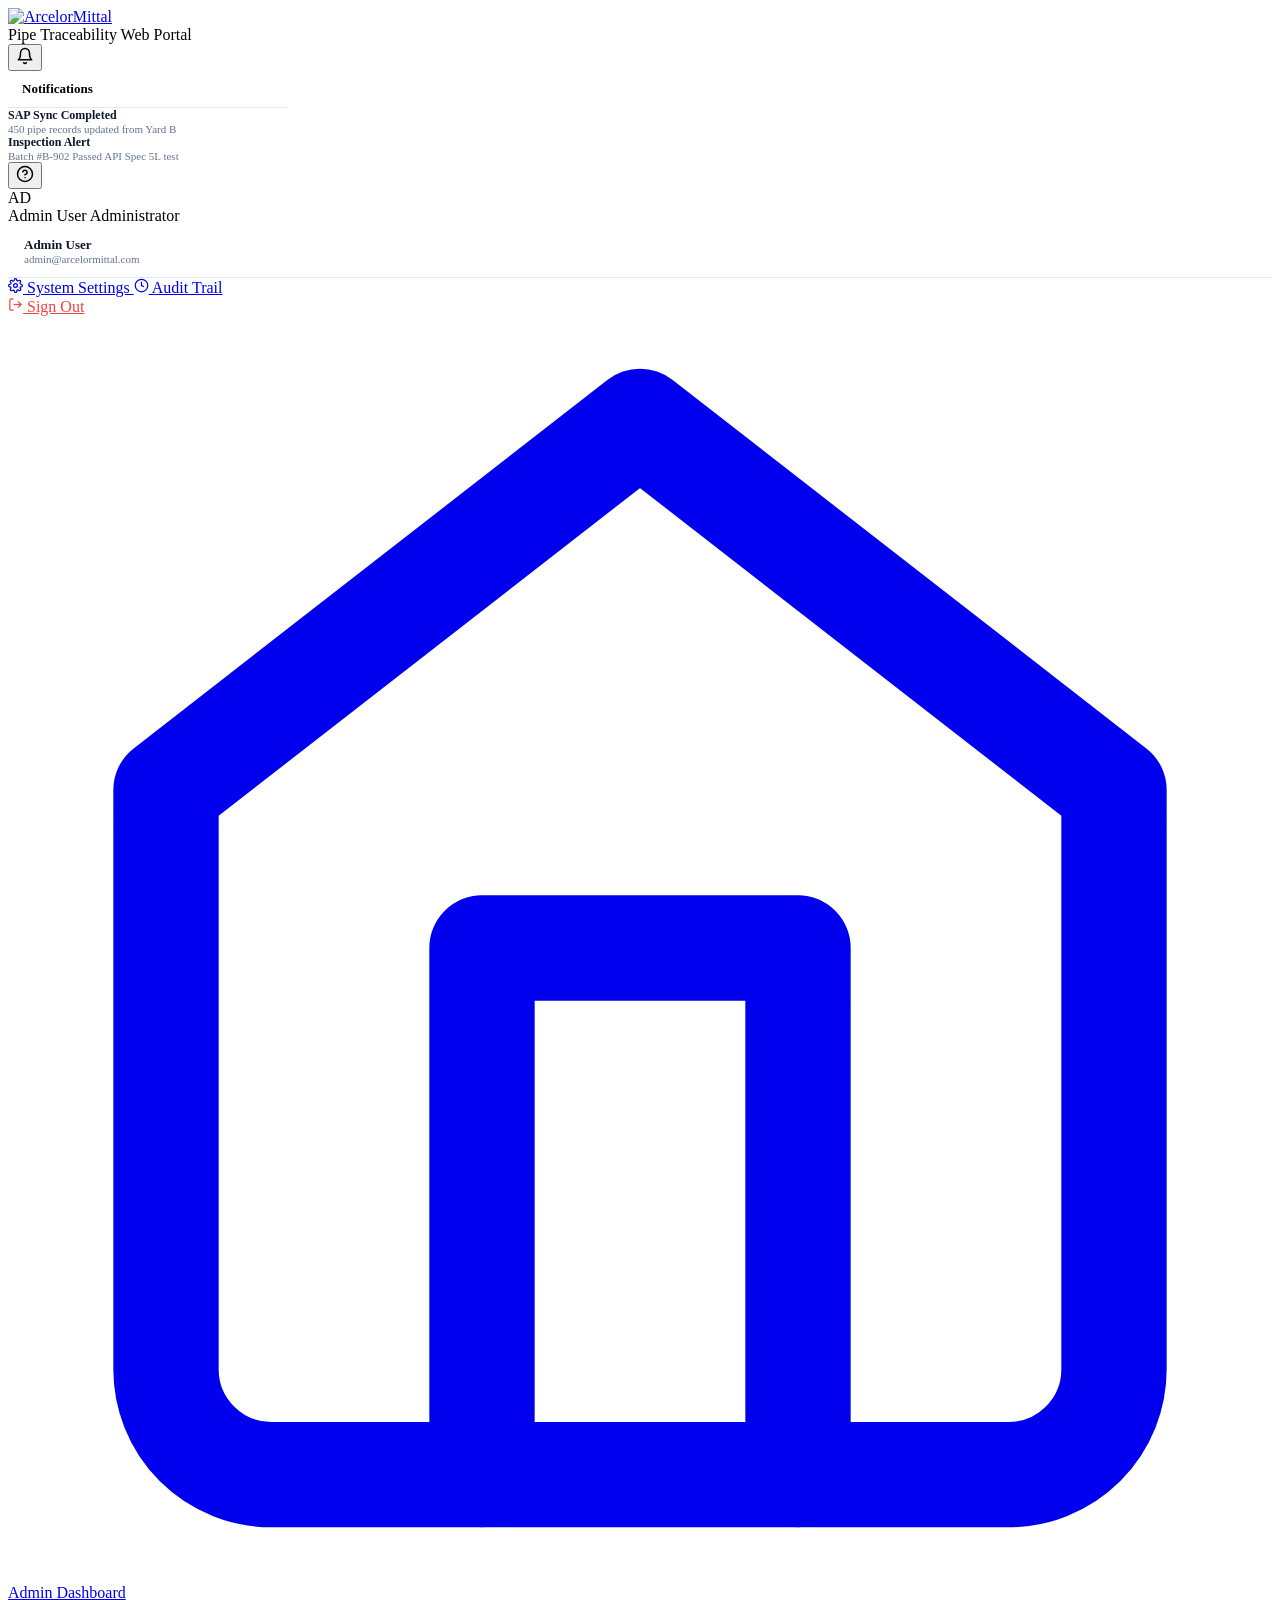
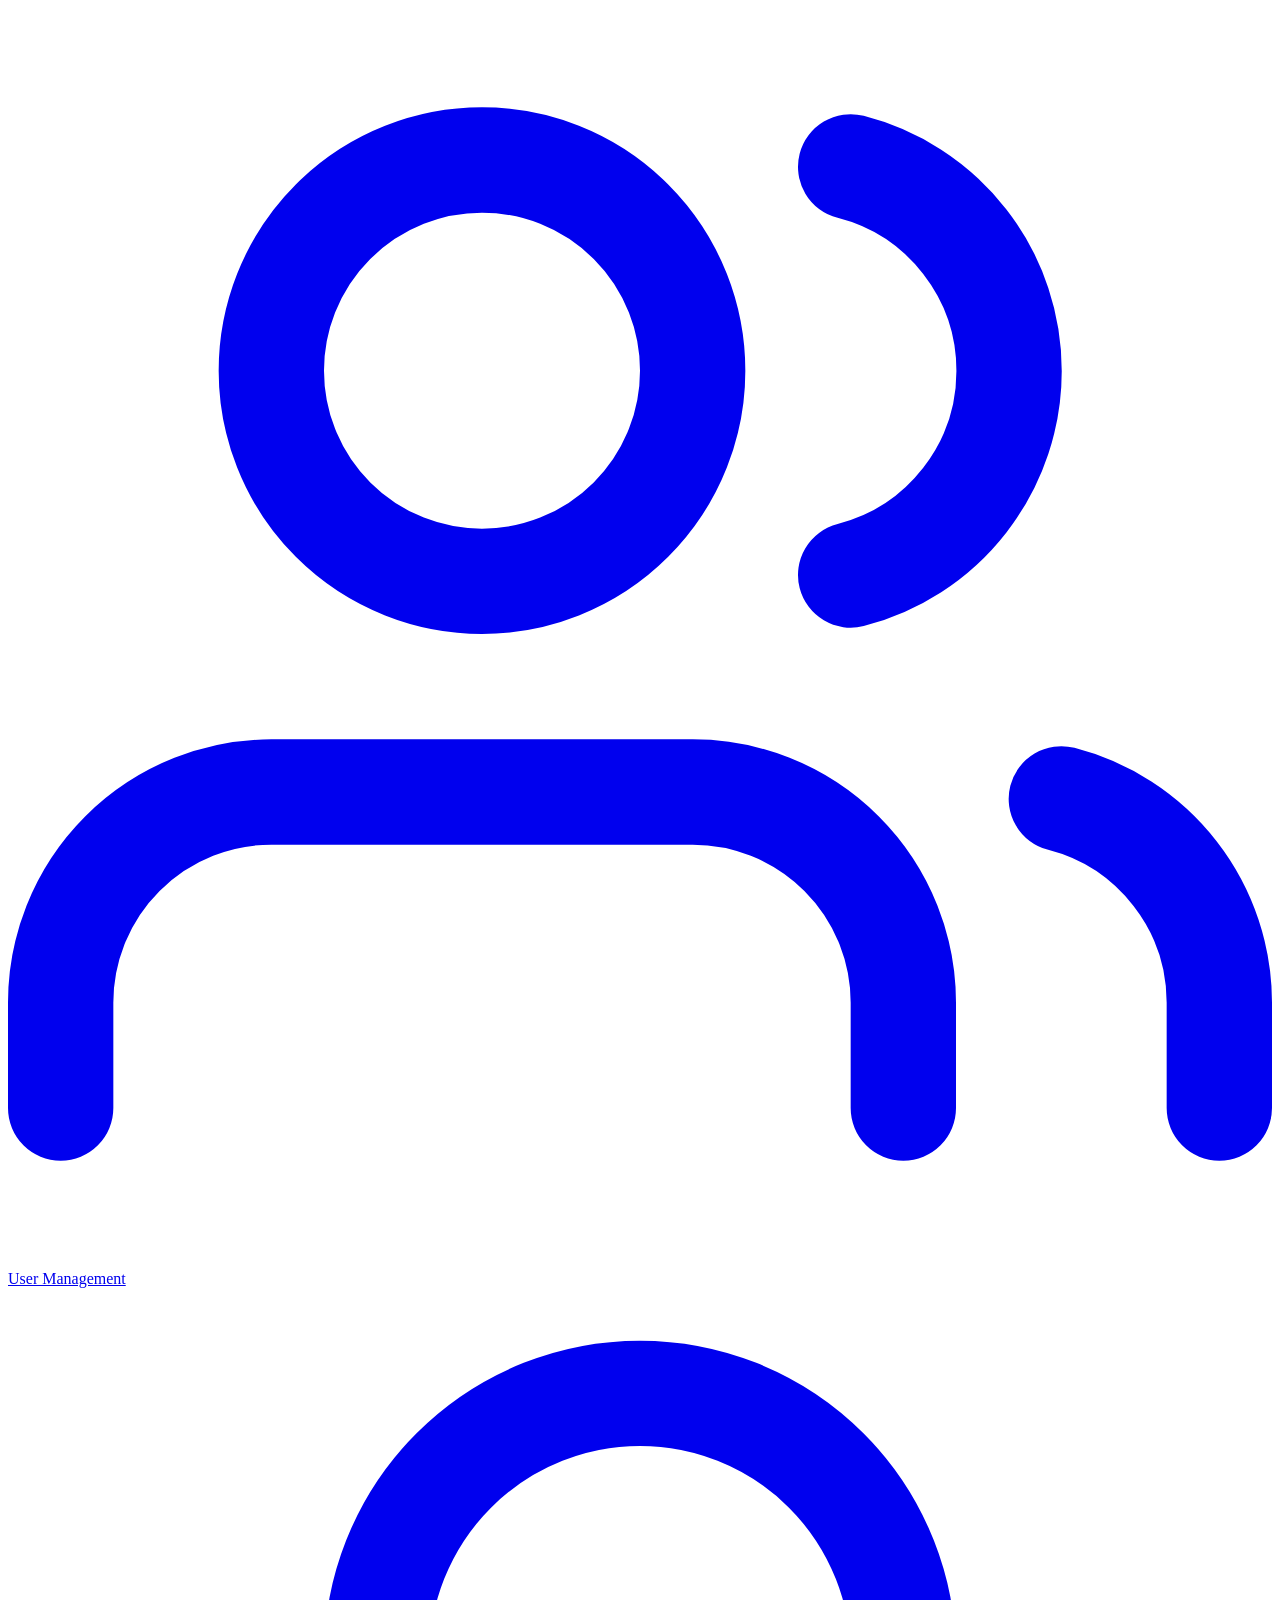
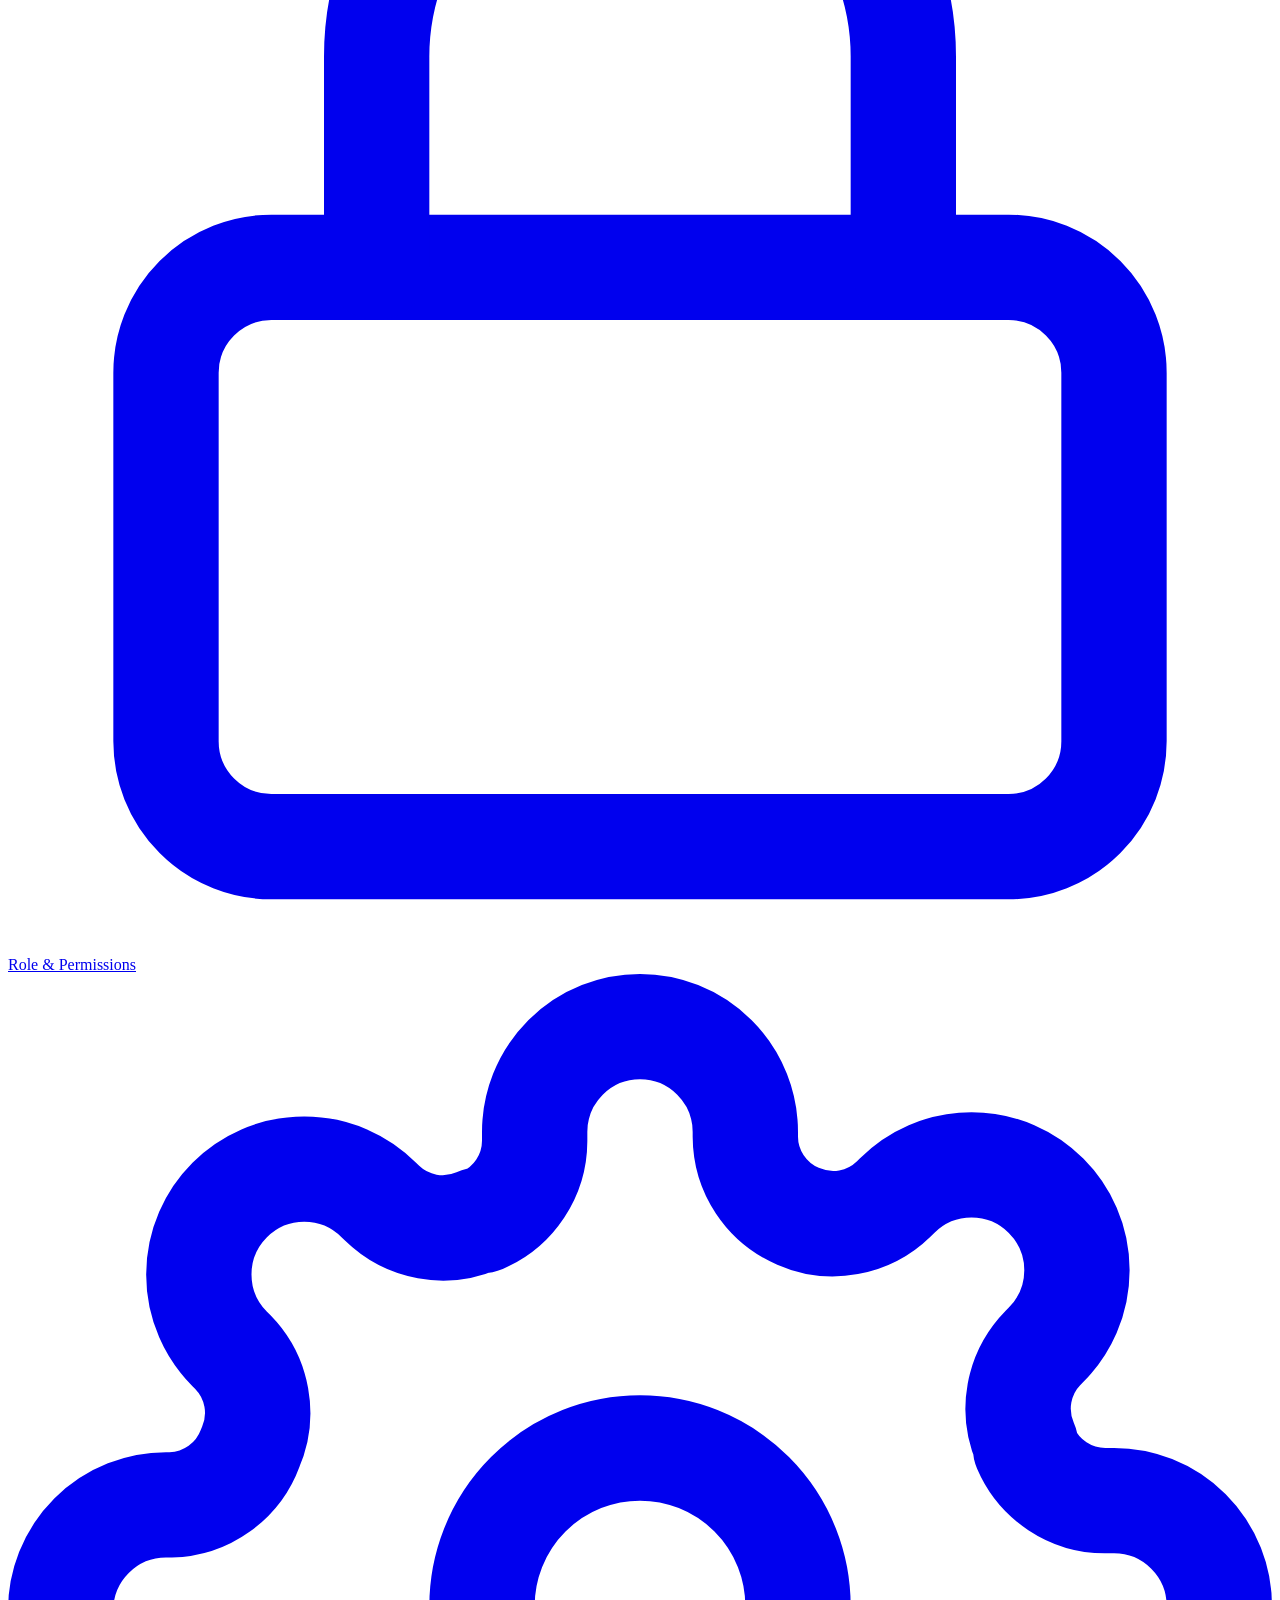
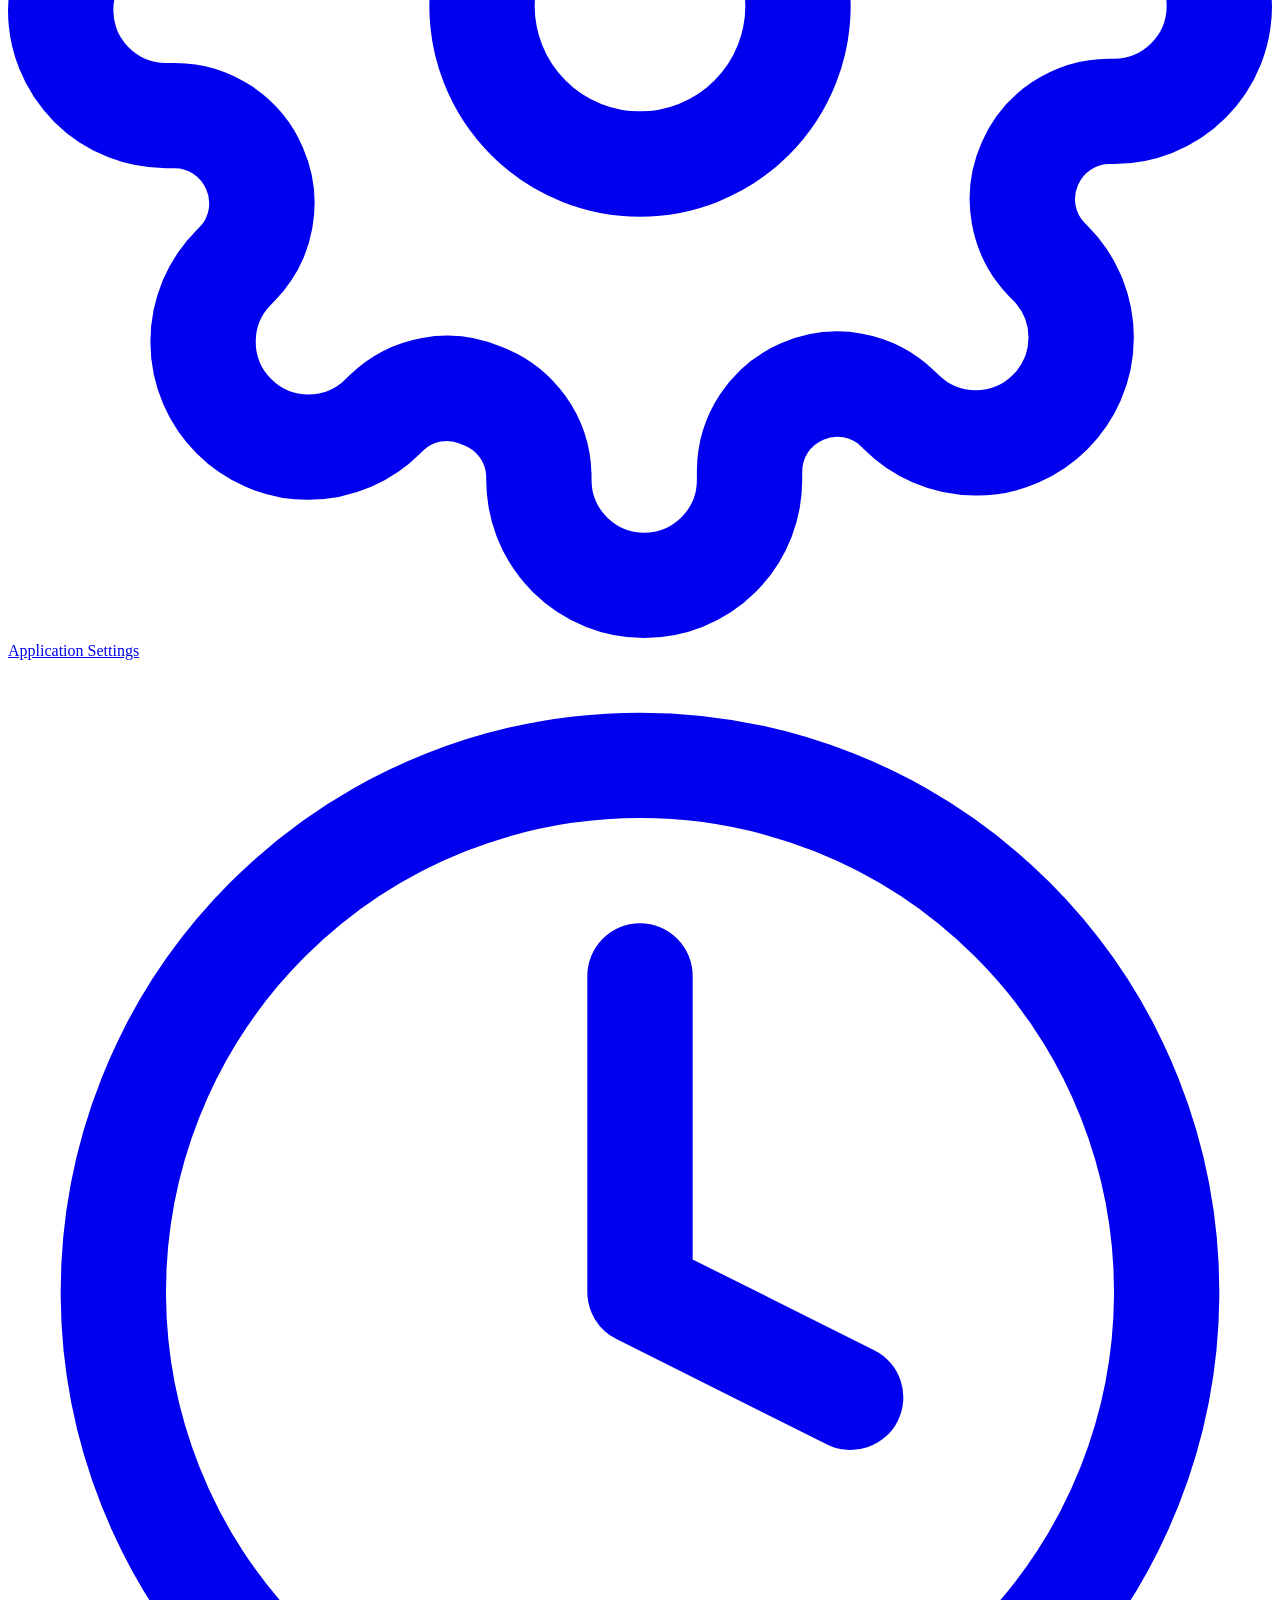
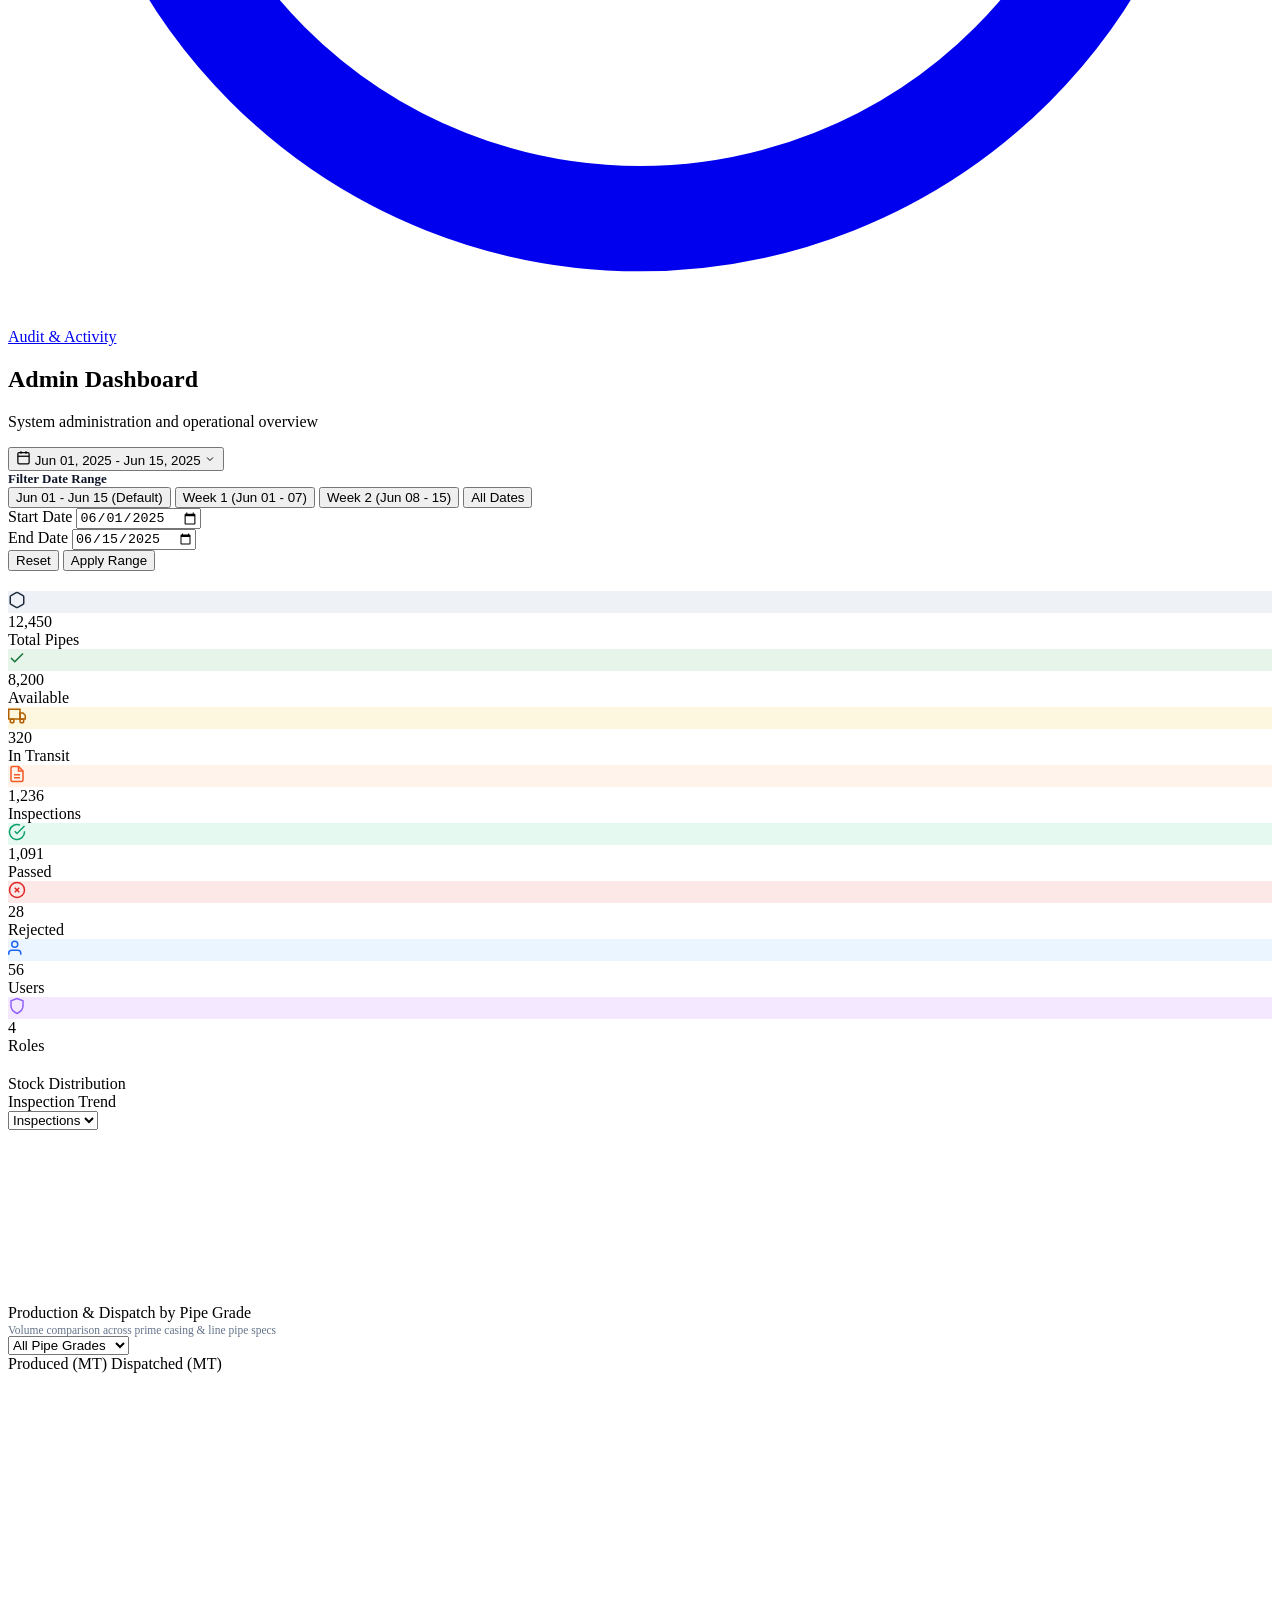
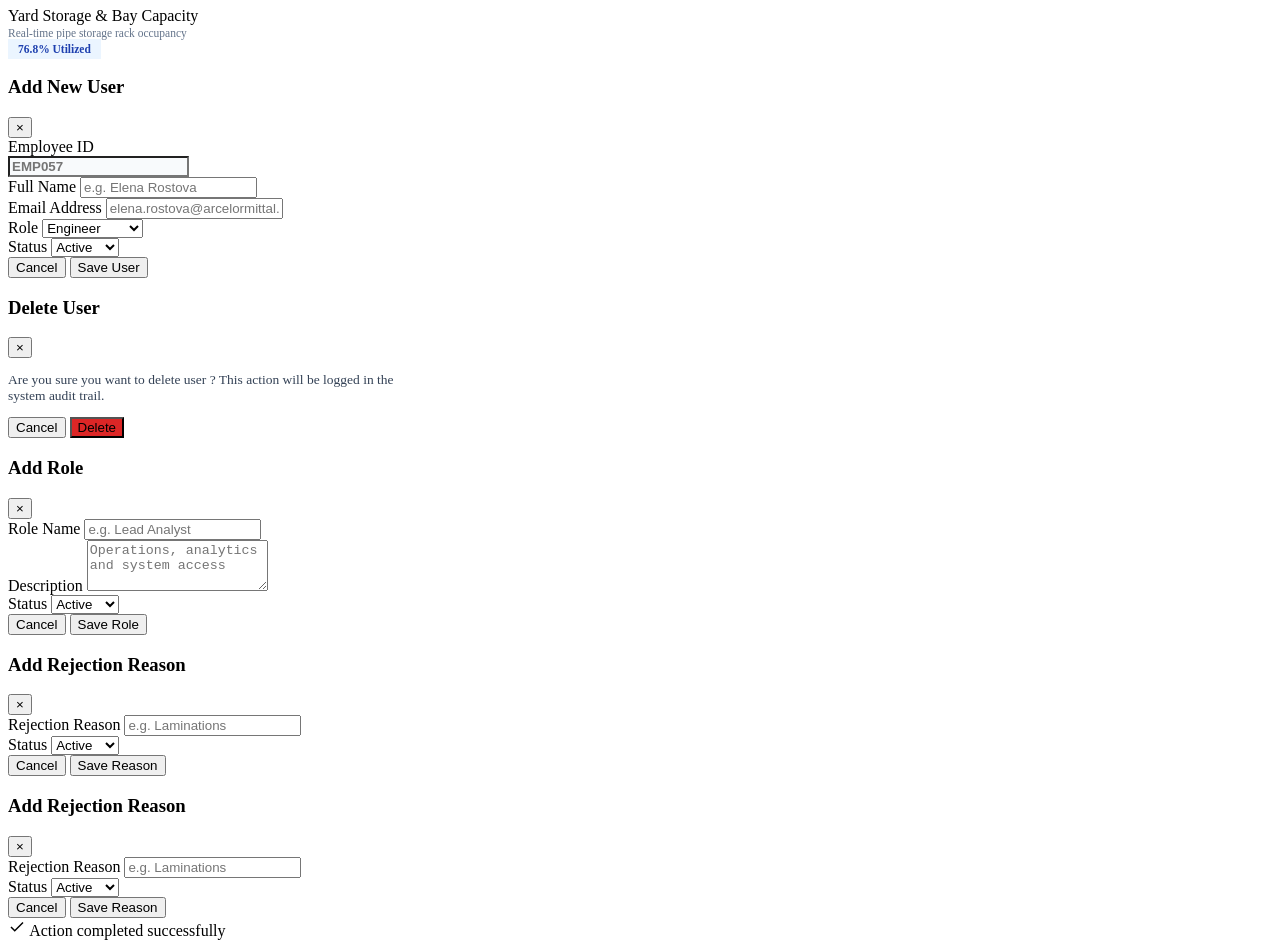
==== wwwroot/index.html @ 76f09856 "initial commit" ====
<!DOCTYPE html>
<html lang="en">
<head>
  <meta charset="UTF-8">
  <meta name="viewport" content="width=device-width, initial-scale=1.0">
  <title>ArcelorMittal - Pipe Traceability Web Portal</title>
  <link rel="stylesheet" href="/css/portal.css">
  <link rel="icon" href="/images/logo.png" type="image/png">
</head>
<body>

  <!-- ========================================================= -->
  <!-- TOP NAVBAR                                                -->
  <!-- ========================================================= -->
  <header class="top-navbar">
    <div class="brand-section">
      <a href="#" onclick="switchView('dashboard'); return false;" class="brand-logo-wrap">
        <img src="/images/logo.png" alt="ArcelorMittal" class="brand-logo-img">
      </a>
      <div class="brand-divider"></div>
      <div class="brand-title-wrap">
        <span class="portal-title">Pipe Traceability</span>
        <span class="portal-subtitle">Web Portal</span>
      </div>
    </div>

    <div class="top-navbar-right">
      <!-- Notification Icon Button -->
      <div id="notificationBtnWrap" style="position: relative;">
        <button class="nav-icon-btn" onclick="toggleNotificationDropdown()" title="System Alerts">
          <svg width="18" height="18" viewBox="0 0 24 24" fill="none" stroke="currentColor" stroke-width="2" stroke-linecap="round" stroke-linejoin="round">
            <path d="M18 8A6 6 0 0 0 6 8c0 7-3 9-3 9h18s-3-2-3-9"></path>
            <path d="M13.73 21a2 2 0 0 1-3.46 0"></path>
          </svg>
          <span class="nav-badge-dot"></span>
        </button>

        <div id="notificationDropdownMenu" class="dropdown-menu-card" style="width: 280px;">
          <div style="padding: 10px 14px; font-weight: 700; font-size: 13px; border-bottom: 1px solid #E2E8F0;">
            Notifications
          </div>
          <div class="dropdown-menu-item" style="flex-direction: column; align-items: flex-start; gap: 4px;">
            <div style="font-weight: 600; font-size: 12px; color: #0F172A;">SAP Sync Completed</div>
            <div style="font-size: 11px; color: #64748B;">450 pipe records updated from Yard B</div>
          </div>
          <div class="dropdown-menu-item" style="flex-direction: column; align-items: flex-start; gap: 4px;">
            <div style="font-weight: 600; font-size: 12px; color: #0F172A;">Inspection Alert</div>
            <div style="font-size: 11px; color: #64748B;">Batch #B-902 Passed API Spec 5L test</div>
          </div>
        </div>
      </div>

      <!-- Help Icon Button -->
      <button class="nav-icon-btn" onclick="openHelpModal()" title="Help & System Info">
        <svg width="18" height="18" viewBox="0 0 24 24" fill="none" stroke="currentColor" stroke-width="2" stroke-linecap="round" stroke-linejoin="round">
          <circle cx="12" cy="12" r="10"></circle>
          <path d="M9.09 9a3 3 0 0 1 5.83 1c0 2-3 3-3 3"></path>
          <line x1="12" y1="17" x2="12.01" y2="17"></line>
        </svg>
      </button>

      <!-- User Profile Badge -->
      <div class="user-profile-widget" onclick="toggleProfileDropdown()">
        <div class="user-avatar-circle">AD</div>
        <div class="user-meta-wrap">
          <span id="currentUserName" class="user-name-text">Admin User</span>
          <span id="currentUserRole" class="user-role-text">Administrator</span>
        </div>

        <!-- Profile Dropdown -->
        <div id="profileDropdownMenu" class="dropdown-menu-card">
          <div style="padding: 12px 16px; border-bottom: 1px solid #E2E8F0;">
            <div style="font-weight: 700; font-size: 13px; color: #0F172A;">Admin User</div>
            <div style="font-size: 11px; color: #64748B;">admin@arcelormittal.com</div>
          </div>
          <a class="dropdown-menu-item" href="#" onclick="switchView('settings'); return false;">
            <svg width="15" height="15" viewBox="0 0 24 24" fill="none" stroke="currentColor" stroke-width="2"><circle cx="12" cy="12" r="3"></circle><path d="M19.4 15a1.65 1.65 0 0 0 .33 1.82l.06.06a2 2 0 0 1 0 2.83 2 2 0 0 1-2.83 0l-.06-.06a1.65 1.65 0 0 0-1.82-.33 1.65 1.65 0 0 0-1 1.51V21a2 2 0 0 1-2 2 2 2 0 0 1-2-2v-.09A1.65 1.65 0 0 0 9 19.4a1.65 1.65 0 0 0-1.82.33l-.06.06a2 2 0 0 1-2.83 0 2 2 0 0 1 0-2.83l.06-.06a1.65 1.65 0 0 0 .33-1.82 1.65 1.65 0 0 0-1.51-1H3a2 2 0 0 1-2-2 2 2 0 0 1 2-2h.09A1.65 1.65 0 0 0 4.6 9a1.65 1.65 0 0 0-.33-1.82l-.06-.06a2 2 0 0 1 0-2.83 2 2 0 0 1 2.83 0l.06.06a1.65 1.65 0 0 0 1.82.33H9a1.65 1.65 0 0 0 1-1.51V3a2 2 0 0 1 2-2 2 2 0 0 1 2 2v.09a1.65 1.65 0 0 0 1 1.51 1.65 1.65 0 0 0 1.82-.33l.06-.06a2 2 0 0 1 2.83 0 2 2 0 0 1 0 2.83l-.06.06a1.65 1.65 0 0 0-.33 1.82V9a1.65 1.65 0 0 0 1.51 1H21a2 2 0 0 1 2 2 2 2 0 0 1-2 2h-.09a1.65 1.65 0 0 0-1.51 1z"></path></svg>
            System Settings
          </a>
          <a class="dropdown-menu-item" href="#" onclick="switchView('audits'); return false;">
            <svg width="15" height="15" viewBox="0 0 24 24" fill="none" stroke="currentColor" stroke-width="2"><circle cx="12" cy="12" r="10"></circle><polyline points="12 6 12 12 16 14"></polyline></svg>
            Audit Trail
          </a>
          <div class="dropdown-menu-divider"></div>
          <a class="dropdown-menu-item" href="#" onclick="handleLogout(); return false;" style="color: #EF4444;">
            <svg width="15" height="15" viewBox="0 0 24 24" fill="none" stroke="currentColor" stroke-width="2"><path d="M9 21H5a2 2 0 0 1-2-2V5a2 2 0 0 1 2-2h4"></path><polyline points="16 17 21 12 16 7"></polyline><line x1="21" y1="12" x2="9" y2="12"></line></svg>
            Sign Out
          </a>
        </div>
      </div>
    </div>
  </header>

  <!-- ========================================================= -->
  <!-- APP CONTAINER: SIDEBAR + MAIN VIEWPORT                    -->
  <!-- ========================================================= -->
  <div class="app-container">
    <!-- SIDEBAR -->
    <aside class="sidebar">
      <a href="#" class="sidebar-nav-item active" data-target="dashboard">
        <svg viewBox="0 0 24 24" fill="none" stroke="currentColor" stroke-width="2" stroke-linecap="round" stroke-linejoin="round">
          <path d="M3 9l9-7 9 7v11a2 2 0 0 1-2 2H5a2 2 0 0 1-2-2z"></path>
          <polyline points="9 22 9 12 15 12 15 22"></polyline>
        </svg>
        <span>Admin Dashboard</span>
      </a>

      <a href="#" class="sidebar-nav-item" data-target="users">
        <svg viewBox="0 0 24 24" fill="none" stroke="currentColor" stroke-width="2" stroke-linecap="round" stroke-linejoin="round">
          <path d="M17 21v-2a4 4 0 0 0-4-4H5a4 4 0 0 0-4 4v2"></path>
          <circle cx="9" cy="7" r="4"></circle>
          <path d="M23 21v-2a4 4 0 0 0-3-3.87"></path>
          <path d="M16 3.13a4 4 0 0 1 0 7.75"></path>
        </svg>
        <span>User Management</span>
      </a>

      <a href="#" class="sidebar-nav-item" data-target="roles">
        <svg viewBox="0 0 24 24" fill="none" stroke="currentColor" stroke-width="2" stroke-linecap="round" stroke-linejoin="round">
          <rect x="3" y="11" width="18" height="11" rx="2" ry="2"></rect>
          <path d="M7 11V7a5 5 0 0 1 10 0v4"></path>
        </svg>
        <span>Role & Permissions</span>
      </a>

      <a href="#" class="sidebar-nav-item" data-target="settings">
        <svg viewBox="0 0 24 24" fill="none" stroke="currentColor" stroke-width="2" stroke-linecap="round" stroke-linejoin="round">
          <circle cx="12" cy="12" r="3"></circle>
          <path d="M19.4 15a1.65 1.65 0 0 0 .33 1.82l.06.06a2 2 0 0 1 0 2.83 2 2 0 0 1-2.83 0l-.06-.06a1.65 1.65 0 0 0-1.82-.33 1.65 1.65 0 0 0-1 1.51V21a2 2 0 0 1-2 2 2 2 0 0 1-2-2v-.09A1.65 1.65 0 0 0 9 19.4a1.65 1.65 0 0 0-1.82.33l-.06.06a2 2 0 0 1-2.83 0 2 2 0 0 1 0-2.83l.06-.06a1.65 1.65 0 0 0 .33-1.82 1.65 1.65 0 0 0-1.51-1H3a2 2 0 0 1-2-2 2 2 0 0 1 2-2h.09A1.65 1.65 0 0 0 4.6 9a1.65 1.65 0 0 0-.33-1.82l-.06-.06a2 2 0 0 1 0-2.83 2 2 0 0 1 2.83 0l.06.06a1.65 1.65 0 0 0 1.82.33H9a1.65 1.65 0 0 0 1-1.51V3a2 2 0 0 1 2-2 2 2 0 0 1 2 2v.09a1.65 1.65 0 0 0 1 1.51 1.65 1.65 0 0 0 1.82-.33l.06-.06a2 2 0 0 1 2.83 0 2 2 0 0 1 0 2.83l-.06.06a1.65 1.65 0 0 0-.33 1.82V9a1.65 1.65 0 0 0 1.51 1H21a2 2 0 0 1 2 2 2 2 0 0 1-2 2h-.09a1.65 1.65 0 0 0-1.51 1z"></path>
        </svg>
        <span>Application Settings</span>
      </a>

      <a href="#" class="sidebar-nav-item" data-target="audits">
        <svg viewBox="0 0 24 24" fill="none" stroke="currentColor" stroke-width="2" stroke-linecap="round" stroke-linejoin="round">
          <circle cx="12" cy="12" r="10"></circle>
          <polyline points="12 6 12 12 16 14"></polyline>
        </svg>
        <span>Audit & Activity</span>
      </a>
    </aside>

    <!-- MAIN VIEWPORT -->
    <main class="main-viewport">

      <!-- ========================================================= -->
      <!-- SCREEN 1: ADMIN DASHBOARD                                 -->
      <!-- ========================================================= -->
      <section id="view-dashboard" class="view-screen" style="display: flex; flex-direction: column; gap: 20px;">
        <!-- Page Header -->
        <div class="page-header-row">
          <div class="page-title-block">
            <h1>Admin Dashboard</h1>
            <p>System administration and operational overview</p>
          </div>

          <!-- Functional Date Range Filter Component -->
          <div class="date-filter-wrap">
            <button class="date-filter-btn" onclick="toggleDatePopover('dashboard')">
              <svg width="15" height="15" viewBox="0 0 24 24" fill="none" stroke="currentColor" stroke-width="2"><rect x="3" y="4" width="18" height="18" rx="2" ry="2"></rect><line x1="16" y1="2" x2="16" y2="6"></line><line x1="8" y1="2" x2="8" y2="6"></line><line x1="3" y1="10" x2="21" y2="10"></line></svg>
              <span id="dashboardDateLabel">Jun 01, 2025 - Jun 15, 2025</span>
              <svg width="12" height="12" viewBox="0 0 24 24" fill="none" stroke="currentColor" stroke-width="2"><polyline points="6 9 12 15 18 9"></polyline></svg>
            </button>

            <!-- Popover -->
            <div id="dashboardDatePopover" class="date-picker-popover">
              <div style="font-weight: 700; font-size: 13px; color: #0F172A;">Filter Date Range</div>
              
              <div class="date-presets-row">
                <button type="button" class="preset-chip active" onclick="applyDatePreset('dashboard', '2025-06-01', '2025-06-15', 'Jun 01, 2025 - Jun 15, 2025', this)">Jun 01 - Jun 15 (Default)</button>
                <button type="button" class="preset-chip" onclick="applyDatePreset('dashboard', '2025-06-01', '2025-06-07', 'Jun 01, 2025 - Jun 07, 2025', this)">Week 1 (Jun 01 - 07)</button>
                <button type="button" class="preset-chip" onclick="applyDatePreset('dashboard', '2025-06-08', '2025-06-15', 'Jun 08, 2025 - Jun 15, 2025', this)">Week 2 (Jun 08 - 15)</button>
                <button type="button" class="preset-chip" onclick="applyDatePreset('dashboard', '', '', 'Full Dataset (All Dates)', this)">All Dates</button>
              </div>

              <div class="date-inputs-grid">
                <div class="date-input-field">
                  <label>Start Date</label>
                  <input type="date" id="dashStartInput" class="date-native-input" value="2025-06-01">
                </div>
                <div class="date-input-field">
                  <label>End Date</label>
                  <input type="date" id="dashEndInput" class="date-native-input" value="2025-06-15">
                </div>
              </div>

              <div class="date-popover-actions">
                <button type="button" class="btn btn-outline btn-sm" onclick="resetDateFilter('dashboard')">Reset</button>
                <button type="button" class="btn btn-primary btn-sm" onclick="applyCustomDateFilter('dashboard')">Apply Range</button>
              </div>
            </div>
          </div>
        </div>

        <!-- 8 KPI Metric Cards Row -->
        <div class="kpi-row">
          <!-- Total Pipes -->
          <div class="kpi-card">
            <div class="kpi-icon-wrap" style="background-color: #EEF2F6; color: #1E293B;">
              <svg width="18" height="18" viewBox="0 0 24 24" fill="none" stroke="currentColor" stroke-width="2"><path d="M21 16V8a2 2 0 0 0-1-1.73l-7-4a2 2 0 0 0-2 0l-7 4A2 2 0 0 0 3 8v8a2 2 0 0 0 1 1.73l7 4a2 2 0 0 0 2 0l7-4A2 2 0 0 0 21 16z"></path></svg>
            </div>
            <div class="kpi-data-wrap">
              <div id="kpiTotalPipes" class="kpi-value">12,450</div>
              <div class="kpi-label">Total Pipes</div>
            </div>
          </div>

          <!-- Available -->
          <div class="kpi-card">
            <div class="kpi-icon-wrap" style="background-color: #E6F4EA; color: #137333;">
              <svg width="18" height="18" viewBox="0 0 24 24" fill="none" stroke="currentColor" stroke-width="2"><polyline points="20 6 9 17 4 12"></polyline></svg>
            </div>
            <div class="kpi-data-wrap">
              <div id="kpiAvailable" class="kpi-value">8,200</div>
              <div class="kpi-label">Available</div>
            </div>
          </div>

          <!-- In Transit -->
          <div class="kpi-card">
            <div class="kpi-icon-wrap" style="background-color: #FEF7E0; color: #B06000;">
              <svg width="18" height="18" viewBox="0 0 24 24" fill="none" stroke="currentColor" stroke-width="2"><rect x="1" y="3" width="15" height="13"></rect><polygon points="16 8 20 8 23 11 23 16 16 16 16 8"></polygon><circle cx="5.5" cy="18.5" r="2.5"></circle><circle cx="18.5" cy="18.5" r="2.5"></circle></svg>
            </div>
            <div class="kpi-data-wrap">
              <div id="kpiInTransit" class="kpi-value">320</div>
              <div class="kpi-label">In Transit</div>
            </div>
          </div>

          <!-- Inspections -->
          <div class="kpi-card">
            <div class="kpi-icon-wrap" style="background-color: #FFF3EB; color: #F15A24;">
              <svg width="18" height="18" viewBox="0 0 24 24" fill="none" stroke="currentColor" stroke-width="2"><path d="M14 2H6a2 2 0 0 0-2 2v16a2 2 0 0 0 2 2h12a2 2 0 0 0 2-2V8z"></path><polyline points="14 2 14 8 20 8"></polyline><line x1="16" y1="13" x2="8" y2="13"></line><line x1="16" y1="17" x2="8" y2="17"></line></svg>
            </div>
            <div class="kpi-data-wrap">
              <div id="kpiInspections" class="kpi-value">1,236</div>
              <div class="kpi-label">Inspections</div>
            </div>
          </div>

          <!-- Passed -->
          <div class="kpi-card">
            <div class="kpi-icon-wrap" style="background-color: #E6F9F0; color: #0E9F6E;">
              <svg width="18" height="18" viewBox="0 0 24 24" fill="none" stroke="currentColor" stroke-width="2"><path d="M22 11.08V12a10 10 0 1 1-5.93-9.14"></path><polyline points="22 4 12 14.01 9 11.01"></polyline></svg>
            </div>
            <div class="kpi-data-wrap">
              <div id="kpiPassed" class="kpi-value">1,091</div>
              <div class="kpi-label">Passed</div>
            </div>
          </div>

          <!-- Rejected -->
          <div class="kpi-card">
            <div class="kpi-icon-wrap" style="background-color: #FDE8E8; color: #E02424;">
              <svg width="18" height="18" viewBox="0 0 24 24" fill="none" stroke="currentColor" stroke-width="2"><circle cx="12" cy="12" r="10"></circle><line x1="15" y1="9" x2="9" y2="15"></line><line x1="9" y1="9" x2="15" y2="15"></line></svg>
            </div>
            <div class="kpi-data-wrap">
              <div id="kpiRejected" class="kpi-value">28</div>
              <div class="kpi-label">Rejected</div>
            </div>
          </div>

          <!-- Users -->
          <div class="kpi-card" style="cursor: pointer;" onclick="switchView('users')">
            <div class="kpi-icon-wrap" style="background-color: #EBF5FF; color: #1C64F2;">
              <svg width="18" height="18" viewBox="0 0 24 24" fill="none" stroke="currentColor" stroke-width="2"><path d="M17 21v-2a4 4 0 0 0-4-4H5a4 4 0 0 0-4 4v2"></path><circle cx="9" cy="7" r="4"></circle></svg>
            </div>
            <div class="kpi-data-wrap">
              <div id="kpiUsers" class="kpi-value">56</div>
              <div class="kpi-label">Users</div>
            </div>
          </div>

          <!-- Roles (4 Roles: Admin, Engineer, Supervisor, Operator) -->
          <div class="kpi-card" style="cursor: pointer;" onclick="switchView('roles')">
            <div class="kpi-icon-wrap" style="background-color: #F3E8FF; color: #9061F9;">
              <svg width="18" height="18" viewBox="0 0 24 24" fill="none" stroke="currentColor" stroke-width="2"><path d="M12 22s8-4 8-10V5l-8-3-8 3v7c0 6 8 10 8 10z"></path></svg>
            </div>
            <div class="kpi-data-wrap">
              <div id="kpiRoles" class="kpi-value">4</div>
              <div class="kpi-label">Roles</div>
            </div>
          </div>
        </div>

        <!-- Dashboard Visual Row 1: Stock Distribution + Inspection Trend -->
        <div class="dashboard-grid-row">
          <!-- Donut Card -->
          <div class="card chart-card">
            <div class="chart-card-header">
              <div class="chart-card-title">Stock Distribution</div>
            </div>
            <div class="donut-chart-container">
              <div id="donutSvgWrap" class="donut-svg-wrap"></div>
              <div id="donutLegendList" class="donut-legend-list"></div>
            </div>
          </div>

          <!-- Area Trend Card -->
          <div class="card chart-card">
            <div class="chart-card-header">
              <div class="chart-card-title">Inspection Trend</div>
              <div>
                <select id="trendMetricSelect" class="chart-filter-select" onchange="handleTrendMetricChange()">
                  <option value="Inspections">Inspections</option>
                  <option value="Passed">Passed</option>
                  <option value="Rejected">Rejected</option>
                </select>
              </div>
            </div>
            <div class="trend-svg-container">
              <svg id="trendChartSvg"></svg>
            </div>
          </div>
        </div>

        <!-- Dashboard Visual Row 2: Production by Grade + Yard Bay Capacity -->
        <div class="dashboard-grid-row" style="grid-template-columns: 5.4fr 4.6fr;">
          <!-- Chart 3: Production & Dispatch by Grade -->
          <div class="card chart-card">
            <div class="chart-card-header">
              <div>
                <div class="chart-card-title">Production & Dispatch by Pipe Grade</div>
                <div style="font-size: 11.5px; color: #64748B; margin-top: 2px;">Volume comparison across prime casing & line pipe specs</div>
              </div>
              <div style="display: flex; align-items: center; gap: 10px;">
                <select id="gradeCategoryFilter" class="chart-filter-select" onchange="renderGradeBarChart()">
                  <option value="all">All Pipe Grades</option>
                  <option value="casing">Casing & Tubing</option>
                  <option value="linepipe">Line Pipe</option>
                </select>
              </div>
            </div>

            <!-- Legend -->
            <div class="chart-legend-row">
              <span><span class="legend-dot" style="background-color: #0B192C;"></span>Produced (MT)</span>
              <span><span class="legend-dot" style="background-color: #F15A24;"></span>Dispatched (MT)</span>
            </div>

            <div class="bar-chart-container">
              <svg id="gradeBarChartSvg" viewBox="0 0 520 230" preserveAspectRatio="xMidYMid meet" style="width: 100%; height: 230px;"></svg>
            </div>
          </div>

          <!-- Chart 4: Storage Yard & Bay Capacity -->
          <div class="card chart-card">
            <div class="chart-card-header">
              <div>
                <div class="chart-card-title">Yard Storage & Bay Capacity</div>
                <div style="font-size: 11.5px; color: #64748B; margin-top: 2px;">Real-time pipe storage rack occupancy</div>
              </div>
              <span class="badge badge-active" style="background: #EBF5FF; color: #1E40AF; font-size: 11.5px; font-weight: 700; padding: 4px 10px;">76.8% Utilized</span>
            </div>

            <div class="yard-bays-list" id="yardBaysContainer">
              <!-- Rendered dynamically by JS -->
            </div>
          </div>
        </div>
      </section>

      <!-- ========================================================= -->
      <!-- SCREEN 2: USER MANAGEMENT                                 -->
      <!-- ========================================================= -->
      <section id="view-users" class="view-screen" style="display: none; flex-direction: column; gap: 20px;">
        <div class="page-header-row">
          <div class="page-title-block">
            <h1>User Management</h1>
            <p>Create, manage, and assign roles to users</p>
          </div>
          <div>
            <!-- Exactly 1 + symbol on Add User button -->
            <button class="btn btn-primary" onclick="openAddUserModal()">Add User</button>
          </div>
        </div>

        <!-- Filter and Search Toolbar -->
        <div class="card">
          <div class="table-toolbar">
            <div class="search-input-wrap">
              <svg width="15" height="15" viewBox="0 0 24 24" fill="none" stroke="#94A3B8" stroke-width="2"><circle cx="11" cy="11" r="8"></circle><line x1="21" y1="21" x2="16.65" y2="16.65"></line></svg>
              <input type="text" id="userSearchInput" placeholder="Search by Name, Email or Employee ID" oninput="usersState.page = 1; loadUsers()">
            </div>

            <div class="table-filters-group">
              <div style="display: flex; align-items: center; gap: 6px;">
                <span style="font-size: 12px; color: #64748B; font-weight: 600;">Status</span>
                <select id="userStatusFilter" class="filter-select" onchange="usersState.page = 1; loadUsers()">
                  <option value="All">All</option>
                  <option value="Active">Active</option>
                  <option value="Inactive">Inactive</option>
                </select>
              </div>

              <div style="display: flex; align-items: center; gap: 6px;">
                <span style="font-size: 12px; color: #64748B; font-weight: 600;">Role</span>
                <select id="userRoleFilter" class="filter-select" onchange="usersState.page = 1; loadUsers()">
                  <option value="All">All</option>
                  <option value="Administrator">Administrator</option>
                  <option value="Engineer">Engineer</option>
                  <option value="Supervisor">Supervisor</option>
                  <option value="Operator">Operator</option>
                </select>
              </div>
            </div>
          </div>

          <!-- Data Table -->
          <div class="data-table-wrap">
            <table class="data-table">
              <thead>
                <tr>
                  <th style="width: 40px;"><input type="checkbox" class="custom-checkbox" onchange="toggleSelectAllUsers(this)"></th>
                  <th>Employee ID</th>
                  <th>Name</th>
                  <th>Email</th>
                  <th>Role</th>
                  <th>Status</th>
                  <th style="width: 80px;">Actions</th>
                </tr>
              </thead>
              <tbody id="usersTableBody"></tbody>
            </table>
          </div>

          <!-- Pagination Footer -->
          <div class="table-footer">
            <div id="usersPaginationInfo">Showing 1 - 5 of 56 users</div>
            <div id="usersPaginationControls" class="pagination-controls"></div>
          </div>
        </div>
      </section>

      <!-- ========================================================= -->
      <!-- SCREEN 3: ROLE & PERMISSIONS                              -->
      <!-- ========================================================= -->
      <section id="view-roles" class="view-screen" style="display: none; flex-direction: column; gap: 20px;">
        <div class="page-header-row">
          <div class="page-title-block">
            <h1>Role & Permissions</h1>
            <p>Define roles and assign module permissions</p>
          </div>
          <div>
            <!-- Exactly 1 + symbol on Add Role button -->
            <button class="btn btn-primary" onclick="openAddRoleModal()">+ Add Role</button>
          </div>
        </div>

        <!-- Subtabs -->
        <div class="sub-tabs-bar">
          <button class="sub-tab-btn active">Roles</button>
          <button class="sub-tab-btn" onclick="switchView('permissions')">Permissions</button>
        </div>

        <div class="card">
          <div class="table-toolbar">
            <div class="search-input-wrap">
              <svg width="15" height="15" viewBox="0 0 24 24" fill="none" stroke="#94A3B8" stroke-width="2"><circle cx="11" cy="11" r="8"></circle><line x1="21" y1="21" x2="16.65" y2="16.65"></line></svg>
              <input type="text" id="roleSearchInput" placeholder="Search by Role Name" oninput="loadRoles()">
            </div>
          </div>

          <div class="data-table-wrap">
            <table class="data-table">
              <thead>
                <tr>
                  <th>Role Name</th>
                  <th>Description</th>
                  <th>Users</th>
                  <th>Status</th>
                  <th style="width: 100px;">Actions</th>
                </tr>
              </thead>
              <tbody id="rolesTableBody"></tbody>
            </table>
          </div>
        </div>
      </section>

      <!-- ========================================================= -->
      <!-- SCREEN 4: PERMISSION MATRIX                               -->
      <!-- ========================================================= -->
      <section id="view-permissions" class="view-screen" style="display: none; flex-direction: column; gap: 20px;">
        <div class="page-header-row">
          <div class="page-title-block">
            <h1>Permission Matrix</h1>
            <p>Configure module-level permissions for roles</p>
          </div>
          <div style="display: flex; gap: 8px;">
            <button class="btn btn-outline btn-sm" onclick="switchView('roles')">&larr; Back to Roles</button>
          </div>
        </div>

        <div class="card">
          <!-- Role selector toolbar (Only 4 core roles) -->
          <div class="permission-matrix-header">
            <span class="role-selector-label">Select Role:</span>
            <select id="roleMatrixSelector" class="filter-select" style="min-width: 180px; font-weight: 600;" onchange="handleRoleMatrixChange()">
              <option value="Administrator">Administrator</option>
              <option value="Engineer" selected>Engineer</option>
              <option value="Supervisor">Supervisor</option>
              <option value="Operator">Operator</option>
            </select>
          </div>

          <!-- Matrix Table -->
          <div class="data-table-wrap">
            <table class="data-table">
              <thead>
                <tr>
                  <th>Module / Permission</th>
                  <th style="text-align: center; width: 110px;">View</th>
                  <th style="text-align: center; width: 110px;">Create</th>
                  <th style="text-align: center; width: 110px;">Edit</th>
                  <th style="text-align: center; width: 110px;">Delete</th>
                  <th style="text-align: center; width: 110px;">Approve</th>
                </tr>
              </thead>
              <tbody id="permissionMatrixTbody"></tbody>
            </table>
          </div>

          <!-- Matrix Footer Buttons -->
          <div class="matrix-action-footer">
            <button class="btn btn-outline" onclick="cancelPermissionChanges()">Cancel</button>
            <button class="btn btn-primary" onclick="savePermissionMatrix()">Save Changes</button>
          </div>
        </div>
      </section>

      <!-- ========================================================= -->
      <!-- SCREEN 5: APPLICATION SETTINGS                            -->
      <!-- ========================================================= -->
      <section id="view-settings" class="view-screen" style="display: none; flex-direction: column; gap: 20px;">
        <div class="page-header-row">
          <div class="page-title-block">
            <h1>Application Settings</h1>
            <p>Manage system configurations and reference data</p>
          </div>
        </div>

        <div class="card">
          <!-- Tabs Header -->
          <div class="settings-tabs-header">
            <button class="settings-tab-pill active" onclick="switchSettingsSubTab('General', this)">General</button>
            <button class="settings-tab-pill" onclick="switchSettingsSubTab('Pipe & Tally', this)">Pipe & Tally</button>
            <button class="settings-tab-pill" onclick="switchSettingsSubTab('Inspection & Quality', this)">Inspection & Quality</button>
            <button class="settings-tab-pill" onclick="switchSettingsSubTab('Notifications', this)">Notifications</button>
            <button class="settings-tab-pill" onclick="switchSettingsSubTab('System', this)">System</button>
          </div>

          <!-- TAB 1: General Tab Body -->
          <div id="settingsGeneralContent" class="settings-body-grid">
            <!-- Left Column: Form Dropdowns -->
            <div>
              <div class="form-group-item">
                <label class="form-label">Company Name</label>
                <input type="text" id="settCompanyName" class="form-control" value="ArcelorMittal Tubular Products">
              </div>

              <div class="form-group-item">
                <label class="form-label">Default Unit</label>
                <select id="settDefaultUnit" class="form-control">
                  <option value="Metric (m, mm, kg)">Metric (m, mm, kg)</option>
                  <option value="Imperial (ft, in, lbs)">Imperial (ft, in, lbs)</option>
                  <option value="Custom Standard">Custom Standard</option>
                </select>
              </div>

              <div class="form-group-item">
                <label class="form-label">Date Format</label>
                <select id="settDateFormat" class="form-control">
                  <option value="DD-MMM-YYYY">DD-MMM-YYYY</option>
                  <option value="YYYY-MM-DD">YYYY-MM-DD</option>
                  <option value="MM/DD/YYYY">MM/DD/YYYY</option>
                </select>
              </div>

              <div class="form-group-item">
                <label class="form-label">Time Zone</label>
                <select id="settTimeZone" class="form-control">
                  <option value="(GMT+04:00) Abu Dhabi">(GMT+04:00) Abu Dhabi</option>
                  <option value="(GMT+01:00) Paris, Brussels">(GMT+01:00) Paris, Brussels</option>
                  <option value="(GMT+05:30) Mumbai, New Delhi">(GMT+05:30) Mumbai, New Delhi</option>
                  <option value="(GMT-05:00) Eastern Time (US)">(GMT-05:00) Eastern Time (US)</option>
                </select>
              </div>

              <div class="form-group-item">
                <label class="form-label">Session Timeout (minutes)</label>
                <select id="settSessionTimeout" class="form-control">
                  <option value="15">15</option>
                  <option value="30" selected>30</option>
                  <option value="60">60</option>
                  <option value="120">120</option>
                </select>
              </div>
            </div>

            <!-- Right Column: Orange Toggle Switches -->
            <div style="display: flex; flex-direction: column; justify-content: center;">
              <div class="toggle-item-row">
                <span class="toggle-label">Enable Mix Warning</span>
                <label class="switch">
                  <input type="checkbox" id="toggleMixWarning" checked>
                  <span class="slider"></span>
                </label>
              </div>

              <div class="toggle-item-row">
                <span class="toggle-label">Enable Duplicate Pipe Check</span>
                <label class="switch">
                  <input type="checkbox" id="toggleDuplicatePipe" checked>
                  <span class="slider"></span>
                </label>
              </div>

              <div class="toggle-item-row">
                <span class="toggle-label">Enable Rejection Reasons</span>
                <label class="switch">
                  <input type="checkbox" id="toggleRejectionReasons" checked>
                  <span class="slider"></span>
                </label>
              </div>

              <div class="toggle-item-row">
                <span class="toggle-label">Enable Stock Count Upload</span>
                <label class="switch">
                  <input type="checkbox" id="toggleStockUpload" checked>
                  <span class="slider"></span>
                </label>
              </div>

              <div class="toggle-item-row">
                <span class="toggle-label">Enable Audit Trail</span>
                <label class="switch">
                  <input type="checkbox" id="toggleAuditTrail" checked>
                  <span class="slider"></span>
                </label>
              </div>
            </div>
          </div>

          <!-- TAB 2: Pipe & Tally Tab Body -->
          <div id="settingsPipeTallyContent" class="settings-tab-pane" style="display: none;">
            <div class="settings-grid-2col">
              <!-- Left Card: Pipe Configuration -->
              <div class="settings-card-panel">
                <div class="settings-panel-header">
                  <h3 class="settings-panel-title">Pipe Configuration</h3>
                </div>
                <div class="form-group-item">
                  <label class="form-label">Pipe ID Prefix</label>
                  <input type="text" id="settPipeIdPrefix" class="form-control" value="P-">
                </div>
                <div class="form-group-item">
                  <label class="form-label">Joint Number Start</label>
                  <input type="number" id="settJointNumberStart" class="form-control" value="1" min="1">
                </div>
                <div class="form-group-item">
                  <label class="form-label">Default Connection Type</label>
                  <select id="settDefaultConnectionType" class="form-control">
                    <option value="API" selected>API</option>
                    <option value="Premium">Premium</option>
                    <option value="Semi-Premium">Semi-Premium</option>
                    <option value="Flush Joint">Flush Joint</option>
                  </select>
                </div>
                <div class="form-group-item">
                  <label class="form-label">Default Drift Type</label>
                  <select id="settDefaultDriftType" class="form-control">
                    <option value="Full Drift" selected>Full Drift</option>
                    <option value="Special Drift">Special Drift</option>
                    <option value="Cylindrical Drift">Cylindrical Drift</option>
                  </select>
                </div>
                <div class="form-group-item" style="margin-bottom: 0;">
                  <label class="form-label">Effective Length Unit</label>
                  <select id="settEffectiveLengthUnit" class="form-control">
                    <option value="m (Meter)" selected>m (Meter)</option>
                    <option value="ft (Feet)">ft (Feet)</option>
                  </select>
                </div>
              </div>

              <!-- Right Card: Tally Configuration -->
              <div class="settings-card-panel">
                <div class="settings-panel-header">
                  <h3 class="settings-panel-title">Tally Configuration</h3>
                </div>
                <div style="display: flex; flex-direction: column; justify-content: space-around; height: 100%;">
                  <div class="toggle-item-row">
                    <span class="toggle-label">Allow Tally Creation</span>
                    <label class="switch">
                      <input type="checkbox" id="toggleAllowTallyCreation" checked>
                      <span class="slider"></span>
                    </label>
                  </div>
                  <div class="toggle-item-row">
                    <span class="toggle-label">Allow Tally Editing</span>
                    <label class="switch">
                      <input type="checkbox" id="toggleAllowTallyEditing" checked>
                      <span class="slider"></span>
                    </label>
                  </div>
                  <div class="toggle-item-row">
                    <span class="toggle-label">Enforce Unique Pipe in Tally</span>
                    <label class="switch">
                      <input type="checkbox" id="toggleEnforceUniquePipe" checked>
                      <span class="slider"></span>
                    </label>
                  </div>
                  <div class="toggle-item-row">
                    <span class="toggle-label">Auto-Generate Joint Sequence</span>
                    <label class="switch">
                      <input type="checkbox" id="toggleAutoSequence" checked>
                      <span class="slider"></span>
                    </label>
                  </div>
                  <div class="toggle-item-row" style="border-bottom: none;">
                    <span class="toggle-label">Allow Tally Closure</span>
                    <label class="switch">
                      <input type="checkbox" id="toggleAllowTallyClosure" checked>
                      <span class="slider"></span>
                    </label>
                  </div>
                </div>
              </div>
            </div>
          </div>

          <!-- TAB 3: Inspection & Quality Tab Body -->
          <div id="settingsInspectionContent" class="settings-tab-pane" style="display: none;">
            <div class="settings-grid-2col">
              <!-- Left Card: Inspection Rules -->
              <div class="settings-card-panel">
                <div class="settings-panel-header">
                  <h3 class="settings-panel-title">Inspection Rules</h3>
                </div>
                <div class="form-group-item">
                  <label class="form-label">Inspection Threshold (mm)</label>
                  <input type="number" step="0.01" id="settInspectionThreshold" class="form-control" value="0.25">
                </div>
                <div class="form-group-item">
                  <label class="form-label">Default Inspection Type</label>
                  <select id="settDefaultInspectionType" class="form-control">
                    <option value="Dimensional" selected>Dimensional</option>
                    <option value="Visual">Visual</option>
                    <option value="Ultrasonic (UT)">Ultrasonic (UT)</option>
                    <option value="Magnetic Particle (MPI)">Magnetic Particle (MPI)</option>
                  </select>
                </div>
                <div class="form-group-item">
                  <label class="form-label">Max Rework Attempts</label>
                  <input type="number" id="settMaxReworkAttempts" class="form-control" value="2" min="1" max="10">
                </div>
                <div class="form-group-item" style="margin-bottom: 0;">
                  <label class="form-label">Inspection Validity (days)</label>
                  <input type="number" id="settInspectionValidity" class="form-control" value="180" min="30" max="365">
                </div>
              </div>

              <!-- Right Card: Rejection Reasons -->
              <div class="settings-card-panel">
                <div class="settings-panel-header">
                  <h3 class="settings-panel-title">Rejection Reasons</h3>
                  <button class="btn btn-primary" style="padding: 6px 14px; font-size: 12px; height: auto;" onclick="openAddRejectionReasonModal()">+ Add Reason</button>
                </div>
                <div style="overflow-x: auto;">
                  <table class="settings-table">
                    <thead>
                      <tr>
                        <th style="width: 50%;">Rejection Reason</th>
                        <th style="width: 25%;">Status</th>
                        <th style="width: 25%; text-align: center;">Actions</th>
                      </tr>
                    </thead>
                    <tbody id="rejectionReasonsTableBody">
                      <!-- Rendered dynamically -->
                    </tbody>
                  </table>
                </div>
              </div>
            </div>
          </div>

          <!-- TAB 4: Notifications Tab Body -->
          <div id="settingsNotificationsContent" class="settings-tab-pane" style="display: none;">
            <div class="settings-grid-2col">
              <!-- Left Card: Alert Configuration -->
              <div class="settings-card-panel">
                <div class="settings-panel-header">
                  <h3 class="settings-panel-title">Alert Configuration</h3>
                </div>
                <div style="overflow-x: auto;">
                  <table class="settings-table">
                    <thead>
                      <tr>
                        <th style="width: 55%;">Notification Type</th>
                        <th style="width: 15%; text-align: center;">In-App</th>
                        <th style="width: 15%; text-align: center;">Email</th>
                        <th style="width: 15%; text-align: center;">SMS</th>
                      </tr>
                    </thead>
                    <tbody id="alertConfigTableBody">
                      <!-- Rendered dynamically -->
                    </tbody>
                  </table>
                </div>
              </div>

              <!-- Right Card: Notification Settings -->
              <div class="settings-card-panel">
                <div class="settings-panel-header">
                  <h3 class="settings-panel-title">Notification Settings</h3>
                </div>
                <div class="toggle-item-row" style="padding-top: 0;">
                  <span class="toggle-label">Enable Notifications</span>
                  <label class="switch">
                    <input type="checkbox" id="toggleEnableNotifications" checked>
                    <span class="slider"></span>
                  </label>
                </div>
                <div class="form-group-item" style="margin-top: 14px;">
                  <label class="form-label">Notification Frequency</label>
                  <select id="settNotificationFrequency" class="form-control">
                    <option value="Real-time" selected>Real-time</option>
                    <option value="Hourly Summary">Hourly Summary</option>
                    <option value="Daily Digest">Daily Digest</option>
                  </select>
                </div>
                <div class="toggle-item-row">
                  <span class="toggle-label">Daily Summary Email</span>
                  <label class="switch">
                    <input type="checkbox" id="toggleDailySummaryEmail" checked>
                    <span class="slider"></span>
                  </label>
                </div>
                <div class="form-group-item" style="margin-top: 14px; margin-bottom: 0;">
                  <label class="form-label">Recipients (Admin)</label>
                  <input type="email" id="settRecipientsAdmin" class="form-control" value="admin@arcelormittal.com">
                </div>
              </div>
            </div>
          </div>

          <!-- TAB 5: System Tab Body (3-Column Layout) -->
          <div id="settingsSystemContent" class="settings-tab-pane" style="display: none;">
            <div class="settings-grid-3col">
              <!-- Card 1: System Information -->
              <div class="settings-card-panel">
                <div class="settings-panel-header">
                  <h3 class="settings-panel-title">System Information</h3>
                </div>
                <div class="form-group-item">
                  <label class="form-label">Application Version</label>
                  <input type="text" id="settAppVersion" class="form-control" value="v1.0.0" readonly style="background-color: #F8FAFC; cursor: not-allowed; color: #475569;">
                </div>
                <div class="form-group-item">
                  <label class="form-label">Environment</label>
                  <select id="settEnvironment" class="form-control">
                    <option value="Production" selected>Production</option>
                    <option value="Staging">Staging</option>
                    <option value="Development">Development</option>
                  </select>
                </div>
                <div class="form-group-item">
                  <label class="form-label">System Name</label>
                  <input type="text" id="settSystemName" class="form-control" value="Pipe Traceability Web Portal">
                </div>
                <div class="form-group-item" style="margin-bottom: 0;">
                  <label class="form-label">Last Updated</label>
                  <input type="text" id="settLastUpdated" class="form-control" value="Jun 15, 2025 10:24" readonly style="background-color: #F8FAFC; cursor: not-allowed; color: #475569;">
                </div>
              </div>

              <!-- Card 2: Backup & Retention -->
              <div class="settings-card-panel">
                <div class="settings-panel-header">
                  <h3 class="settings-panel-title">Backup & Retention</h3>
                </div>
                <div class="toggle-item-row" style="padding-top: 0;">
                  <span class="toggle-label">Enable Auto Backup</span>
                  <label class="switch">
                    <input type="checkbox" id="toggleEnableAutoBackup" checked>
                    <span class="slider"></span>
                  </label>
                </div>
                <div class="form-group-item" style="margin-top: 14px;">
                  <label class="form-label">Backup Frequency</label>
                  <select id="settBackupFrequency" class="form-control">
                    <option value="Daily" selected>Daily</option>
                    <option value="Weekly">Weekly</option>
                    <option value="Monthly">Monthly</option>
                  </select>
                </div>
                <div class="form-group-item">
                  <label class="form-label">Retention Period (days)</label>
                  <input type="number" id="settRetentionPeriod" class="form-control" value="90" min="7" max="365">
                </div>
                <div class="form-group-item" style="margin-bottom: 0;">
                  <label class="form-label">Backup Location</label>
                  <input type="text" id="settBackupLocation" class="form-control" value="D:\Backups\PipeTraceability">
                </div>
              </div>

              <!-- Card 3: Security & Integration -->
              <div class="settings-card-panel">
                <div class="settings-panel-header">
                  <h3 class="settings-panel-title">Security & Integration</h3>
                </div>
                <div class="toggle-item-row" style="padding-top: 0;">
                  <span class="toggle-label">Enable MFA (Multi-Factor Authentication)</span>
                  <label class="switch">
                    <input type="checkbox" id="toggleEnableMfa" checked>
                    <span class="slider"></span>
                  </label>
                </div>
                <div class="toggle-item-row">
                  <span class="toggle-label">Enable SSO (Single Sign-On)</span>
                  <label class="switch">
                    <input type="checkbox" id="toggleEnableSso">
                    <span class="slider"></span>
                  </label>
                </div>
                <div class="toggle-item-row">
                  <span class="toggle-label">ERP Integration (API)</span>
                  <label class="switch">
                    <input type="checkbox" id="toggleErpIntegration" checked>
                    <span class="slider"></span>
                  </label>
                </div>
                <div class="toggle-item-row">
                  <span class="toggle-label">Data Warehouse Integration</span>
                  <label class="switch">
                    <input type="checkbox" id="toggleDataWarehouse" checked>
                    <span class="slider"></span>
                  </label>
                </div>
                <div class="form-group-item" style="margin-top: 14px; margin-bottom: 0;">
                  <label class="form-label">Log Retention (days)</label>
                  <select id="settLogRetention" class="form-control">
                    <option value="90">90</option>
                    <option value="180">180</option>
                    <option value="365" selected>365</option>
                    <option value="730">730</option>
                  </select>
                </div>
              </div>
            </div>
          </div>

          <!-- Footer Buttons -->
          <div class="settings-action-footer">
            <button class="btn btn-outline" onclick="resetSettings()">Reset</button>
            <button class="btn btn-primary" onclick="saveSettings()">Save</button>
          </div>
        </div>
      </section>

      <!-- ========================================================= -->
      <!-- SCREEN 6: AUDIT & ACTIVITY                                -->
      <!-- ========================================================= -->
      <section id="view-audits" class="view-screen" style="display: none; flex-direction: column; gap: 20px;">
        <div class="page-header-row">
          <div class="page-title-block">
            <h1>Audit & Activity</h1>
            <p>View user activities, changes and system logs</p>
          </div>
          <div>
            <button class="btn btn-outline" onclick="exportAuditsCsv()">
              <svg width="15" height="15" viewBox="0 0 24 24" fill="none" stroke="currentColor" stroke-width="2"><path d="M21 15v4a2 2 0 0 1-2 2H5a2 2 0 0 1-2-2v-4"></path><polyline points="7 10 12 15 17 10"></polyline><line x1="12" y1="15" x2="12" y2="3"></line></svg>
              <span>Export CSV</span>
            </button>
          </div>
        </div>

        <div class="card">
          <div class="table-toolbar">
            <div class="search-input-wrap" style="width: 360px;">
              <svg width="15" height="15" viewBox="0 0 24 24" fill="none" stroke="#94A3B8" stroke-width="2"><circle cx="11" cy="11" r="8"></circle><line x1="21" y1="21" x2="16.65" y2="16.65"></line></svg>
              <input type="text" id="auditSearchInput" placeholder="Search by User, Action or Module" oninput="auditsState.page = 1; loadAudits()">
            </div>

            <!-- Functional Date Range Filter Component for Audits -->
            <div class="date-filter-wrap">
              <button class="date-filter-btn" onclick="toggleDatePopover('audits')">
                <svg width="15" height="15" viewBox="0 0 24 24" fill="none" stroke="currentColor" stroke-width="2"><rect x="3" y="4" width="18" height="18" rx="2" ry="2"></rect><line x1="16" y1="2" x2="16" y2="6"></line><line x1="8" y1="2" x2="8" y2="6"></line><line x1="3" y1="10" x2="21" y2="10"></line></svg>
                <span id="auditsDateLabel">Jun 01, 2025 - Jun 15, 2025</span>
                <svg width="12" height="12" viewBox="0 0 24 24" fill="none" stroke="currentColor" stroke-width="2"><polyline points="6 9 12 15 18 9"></polyline></svg>
              </button>

              <!-- Popover -->
              <div id="auditsDatePopover" class="date-picker-popover">
                <div style="font-weight: 700; font-size: 13px; color: #0F172A;">Filter Activity History</div>
                
                <div class="date-presets-row">
                  <button type="button" class="preset-chip active" onclick="applyDatePreset('audits', '2025-06-01', '2025-06-15', 'Jun 01, 2025 - Jun 15, 2025', this)">Jun 01 - Jun 15 (Default)</button>
                  <button type="button" class="preset-chip" onclick="applyDatePreset('audits', '2025-06-10', '2025-06-15', 'Jun 10, 2025 - Jun 15, 2025', this)">Last 5 Days</button>
                  <button type="button" class="preset-chip" onclick="applyDatePreset('audits', '', '', 'All Records (History)', this)">All History</button>
                </div>

                <div class="date-inputs-grid">
                  <div class="date-input-field">
                    <label>Start Date</label>
                    <input type="date" id="auditStartInput" class="date-native-input" value="2025-06-01">
                  </div>
                  <div class="date-input-field">
                    <label>End Date</label>
                    <input type="date" id="auditEndInput" class="date-native-input" value="2025-06-15">
                  </div>
                </div>

                <div class="date-popover-actions">
                  <button type="button" class="btn btn-outline btn-sm" onclick="resetDateFilter('audits')">Reset</button>
                  <button type="button" class="btn btn-primary btn-sm" onclick="applyCustomDateFilter('audits')">Apply Range</button>
                </div>
              </div>
            </div>
          </div>

          <div class="data-table-wrap">
            <table class="data-table">
              <thead>
                <tr>
                  <th style="width: 150px;">Date & Time</th>
                  <th>User</th>
                  <th>Action</th>
                  <th>Module</th>
                  <th>Details</th>
                </tr>
              </thead>
              <tbody id="auditsTableBody"></tbody>
            </table>
          </div>

          <div class="table-footer">
            <div id="auditsPaginationInfo">Showing 1 - 5 of 128 records</div>
            <div id="auditsPaginationControls" class="pagination-controls"></div>
          </div>
        </div>
      </section>

    </main>
  </div>

  <!-- ========================================================= -->
  <!-- MODALS                                                    -->
  <!-- ========================================================= -->

  <!-- Add/Edit User Modal (Only 4 core roles) -->
  <div id="userModal" class="modal-overlay">
    <div class="modal-dialog">
      <div class="modal-header">
        <h3 id="userModalTitle" class="modal-title">Add New User</h3>
        <button class="modal-close-btn" onclick="closeUserModal()">&times;</button>
      </div>
      <div class="modal-body">
        <div class="form-group-item">
          <label class="form-label" style="display: flex; align-items: center; justify-content: space-between;">
            <span>Employee ID</span>
            <span style="font-size: 11px; color: #64748B; font-weight: normal;"></span>
          </label>
          <input type="text" id="userModalEmpId" class="form-control" placeholder="EMP057" readonly style="background-color: #F8FAFC; cursor: not-allowed; color: #475569; font-weight: 600;">
        </div>
        <div class="form-group-item">
          <label class="form-label">Full Name</label>
          <input type="text" id="userModalName" class="form-control" placeholder="e.g. Elena Rostova">
        </div>
        <div class="form-group-item">
          <label class="form-label">Email Address</label>
          <input type="email" id="userModalEmail" class="form-control" placeholder="elena.rostova@arcelormittal.com">
        </div>
        <div class="form-group-item">
          <label class="form-label">Role</label>
          <select id="userModalRole" class="form-control">
            <option value="Administrator">Administrator</option>
            <option value="Engineer" selected>Engineer</option>
            <option value="Supervisor">Supervisor</option>
            <option value="Operator">Operator</option>
          </select>
        </div>
        <div class="form-group-item">
          <label class="form-label">Status</label>
          <select id="userModalStatus" class="form-control">
            <option value="Active" selected>Active</option>
            <option value="Inactive">Inactive</option>
          </select>
        </div>
      </div>
      <div class="modal-footer">
        <button class="btn btn-outline" onclick="closeUserModal()">Cancel</button>
        <button class="btn btn-primary" onclick="saveUserModal()">Save User</button>
      </div>
    </div>
  </div>

  <!-- Delete User Confirm Modal -->
  <div id="deleteUserModal" class="modal-overlay">
    <div class="modal-dialog" style="max-width: 400px;">
      <div class="modal-header">
        <h3 class="modal-title">Delete User</h3>
        <button class="modal-close-btn" onclick="closeDeleteUserModal()">&times;</button>
      </div>
      <div class="modal-body">
        <p style="font-size: 13.5px; color: #334155;">
          Are you sure you want to delete user <strong id="deleteUserNameSpan"></strong>? This action will be logged in the system audit trail.
        </p>
      </div>
      <div class="modal-footer">
        <button class="btn btn-outline" onclick="closeDeleteUserModal()">Cancel</button>
        <button class="btn btn-primary" style="background-color: #DC2626;" onclick="confirmDeleteUser()">Delete</button>
      </div>
    </div>
  </div>

  <!-- Add/Edit Role Modal -->
  <div id="roleModal" class="modal-overlay">
    <div class="modal-dialog">
      <div class="modal-header">
        <h3 id="roleModalTitle" class="modal-title">Add Role</h3>
        <button class="modal-close-btn" onclick="closeRoleModal()">&times;</button>
      </div>
      <div class="modal-body">
        <div class="form-group-item">
          <label class="form-label">Role Name</label>
          <input type="text" id="roleModalName" class="form-control" placeholder="e.g. Lead Analyst">
        </div>
        <div class="form-group-item">
          <label class="form-label">Description</label>
          <textarea id="roleModalDesc" class="form-control" rows="3" placeholder="Operations, analytics and system access"></textarea>
        </div>
        <div class="form-group-item">
          <label class="form-label">Status</label>
          <select id="roleModalStatus" class="form-control">
            <option value="Active" selected>Active</option>
            <option value="Inactive">Inactive</option>
          </select>
        </div>
      </div>
      <div class="modal-footer">
        <button class="btn btn-outline" onclick="closeRoleModal()">Cancel</button>
        <button class="btn btn-primary" onclick="saveRoleModal()">Save Role</button>
      </div>
    </div>
  </div>

  <!-- Add / Edit Rejection Reason Modal -->
  <div id="rejectionReasonModal" class="modal-overlay">
    <div class="modal-dialog" style="max-width: 420px;">
      <div class="modal-header">
        <h3 id="rejectionReasonModalTitle" class="modal-title">Add Rejection Reason</h3>
        <button class="modal-close-btn" onclick="closeRejectionReasonModal()">&times;</button>
      </div>
      <div class="modal-body">
        <div class="form-group-item">
          <label class="form-label">Rejection Reason</label>
          <input type="text" id="rejectionReasonNameInput" class="form-control" placeholder="e.g. Laminations" required>
        </div>
        <div class="form-group-item">
          <label class="form-label">Status</label>
          <select id="rejectionReasonStatusSelect" class="form-control">
            <option value="Active" selected>Active</option>
            <option value="Inactive">Inactive</option>
          </select>
        </div>
      </div>
      <div class="modal-footer">
        <button class="btn btn-outline" onclick="closeRejectionReasonModal()">Cancel</button>
        <button class="btn btn-primary" onclick="saveRejectionReasonModal()">Save Reason</button>
      </div>
    </div>
  </div>

  <!-- Add / Edit Rejection Reason Modal -->
  <div id="rejectionReasonModal" class="modal-overlay">
    <div class="modal-dialog" style="max-width: 420px;">
      <div class="modal-header">
        <h3 id="rejectionReasonModalTitle" class="modal-title">Add Rejection Reason</h3>
        <button class="modal-close-btn" onclick="closeRejectionReasonModal()">&times;</button>
      </div>
      <div class="modal-body">
        <div class="form-group-item">
          <label class="form-label">Rejection Reason</label>
          <input type="text" id="rejectionReasonNameInput" class="form-control" placeholder="e.g. Laminations" required>
        </div>
        <div class="form-group-item">
          <label class="form-label">Status</label>
          <select id="rejectionReasonStatusSelect" class="form-control">
            <option value="Active" selected>Active</option>
            <option value="Inactive">Inactive</option>
          </select>
        </div>
      </div>
      <div class="modal-footer">
        <button class="btn btn-outline" onclick="closeRejectionReasonModal()">Cancel</button>
        <button class="btn btn-primary" onclick="saveRejectionReasonModal()">Save Reason</button>
      </div>
    </div>
  </div>

  <!-- Help / Info Modal with Logo 
  <div id="helpModal" class="modal-overlay">
    <div class="modal-dialog" style="max-width: 550px;">
      <div class="modal-header">
        <div style="display: flex; align-items: center; gap: 10px;">
          <img src="/images/logo.png" alt="ArcelorMittal" style="height: 34px;">
          <h3 class="modal-title">Pipe Traceability Portal</h3>
        </div>
        <button class="modal-close-btn" onclick="closeHelpModal()">&times;</button>
      </div>
      <div class="modal-body" style="font-size: 13px; line-height: 1.6; color: #334155;">
        <p><strong>ArcelorMittal Pipe Traceability Web Portal</strong> provides full operational tracking, user management, granular module permissions, and real-time audit logging across steel pipe manufacturing and delivery lifecycles.</p>
        <ul style="margin-left: 20px; margin-top: 10px;">
          <li><strong>Database Engine:</strong> High-performance pure .NET 9 JSON Database in <code>database/</code> directory.</li>
          <li><strong>Configured Roles:</strong> Administrator, Engineer, Supervisor, Operator.</li>
          <li><strong>Active Modules:</strong> Pipe Identification, Digital Tally, Rig Operations, Stock Management, Storage Locations, Quality & Inspection, MTC & Documents, Analytics & Reports.</li>
          <li><strong>Date Range Filtering:</strong> Dynamic time-window filtering for inspections and audit history.</li>
        </ul>
      </div>
      <div class="modal-footer">
        <button class="btn btn-primary" onclick="closeHelpModal()">Got it</button>
      </div>
    </div>
  </div>-->

  <!-- Toast Notification -->
  <div id="toastNotice" class="toast-notice">
    <svg width="18" height="18" viewBox="0 0 24 24" fill="none" stroke="currentColor" stroke-width="2"><polyline points="20 6 9 17 4 12"></polyline></svg>
    <span id="toastText">Action completed successfully</span>
  </div>

  <script src="/js/portal.js"></script>
</body>
</html>
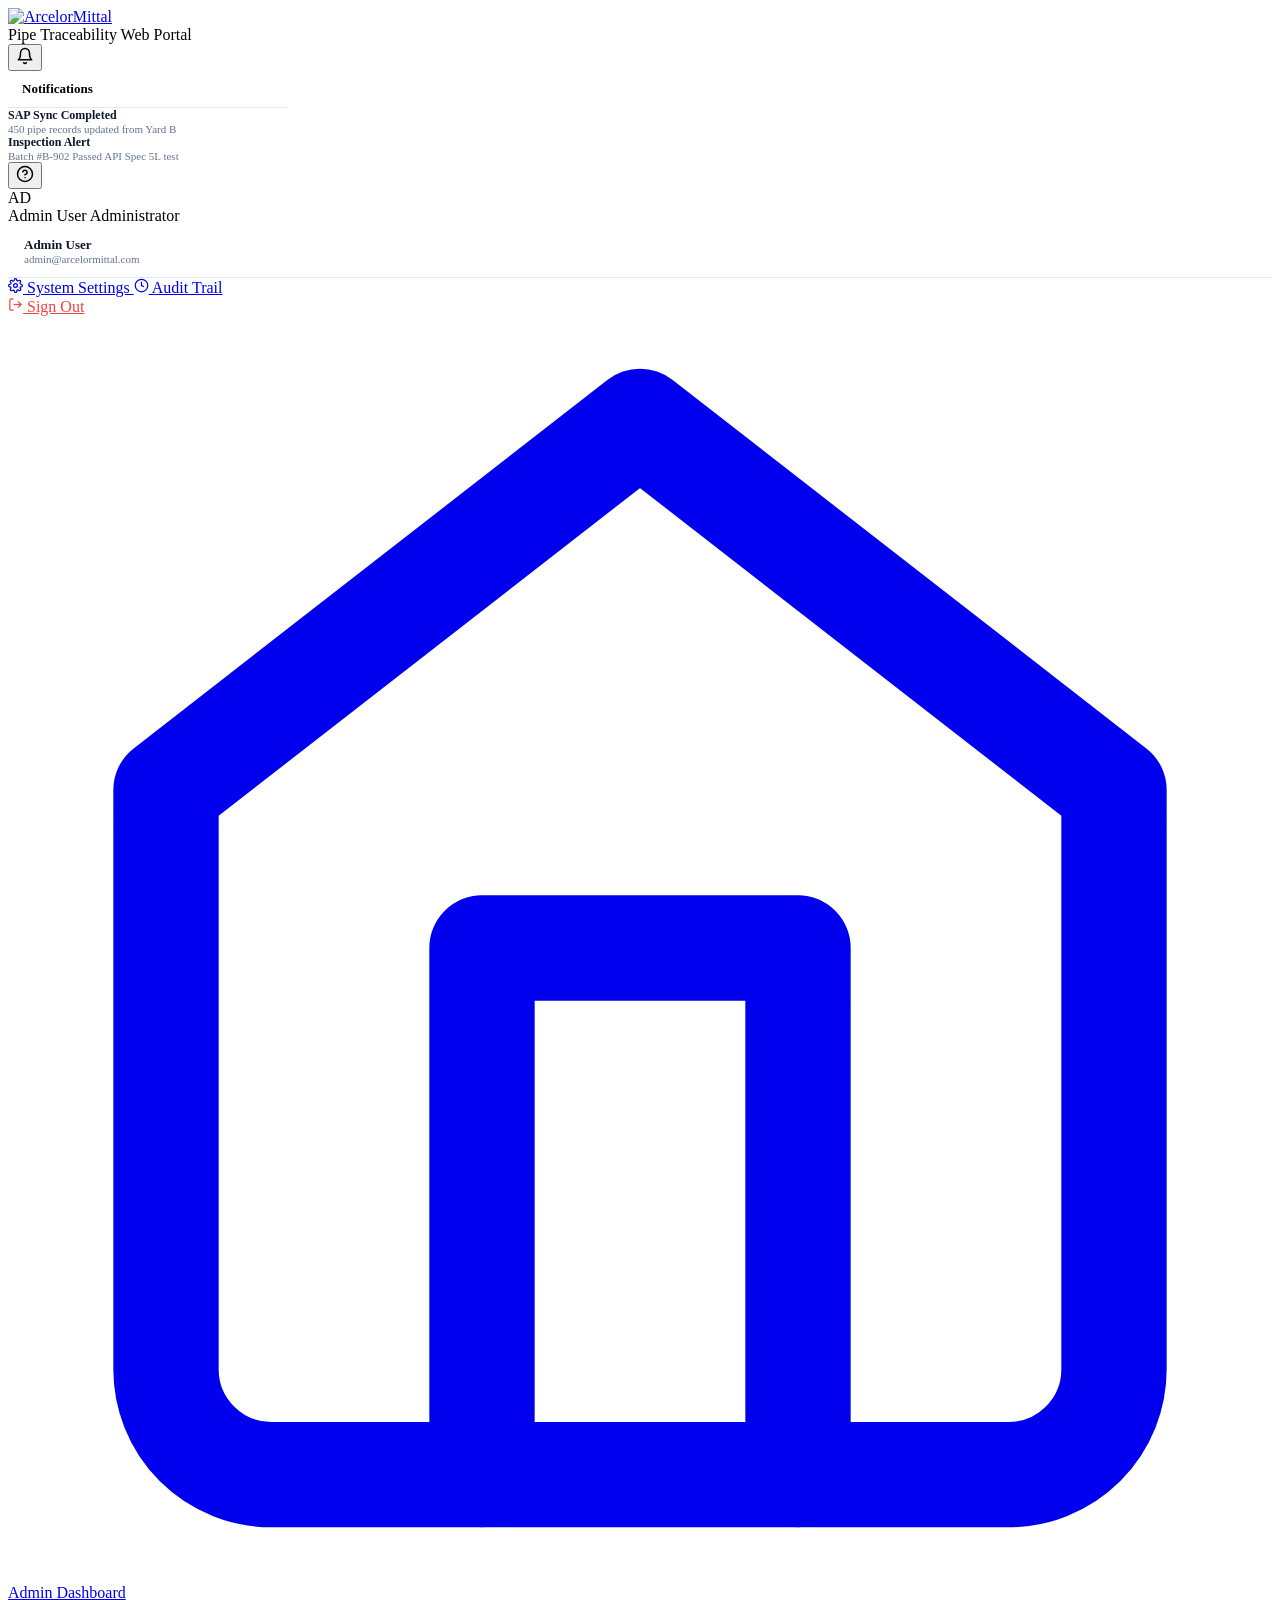
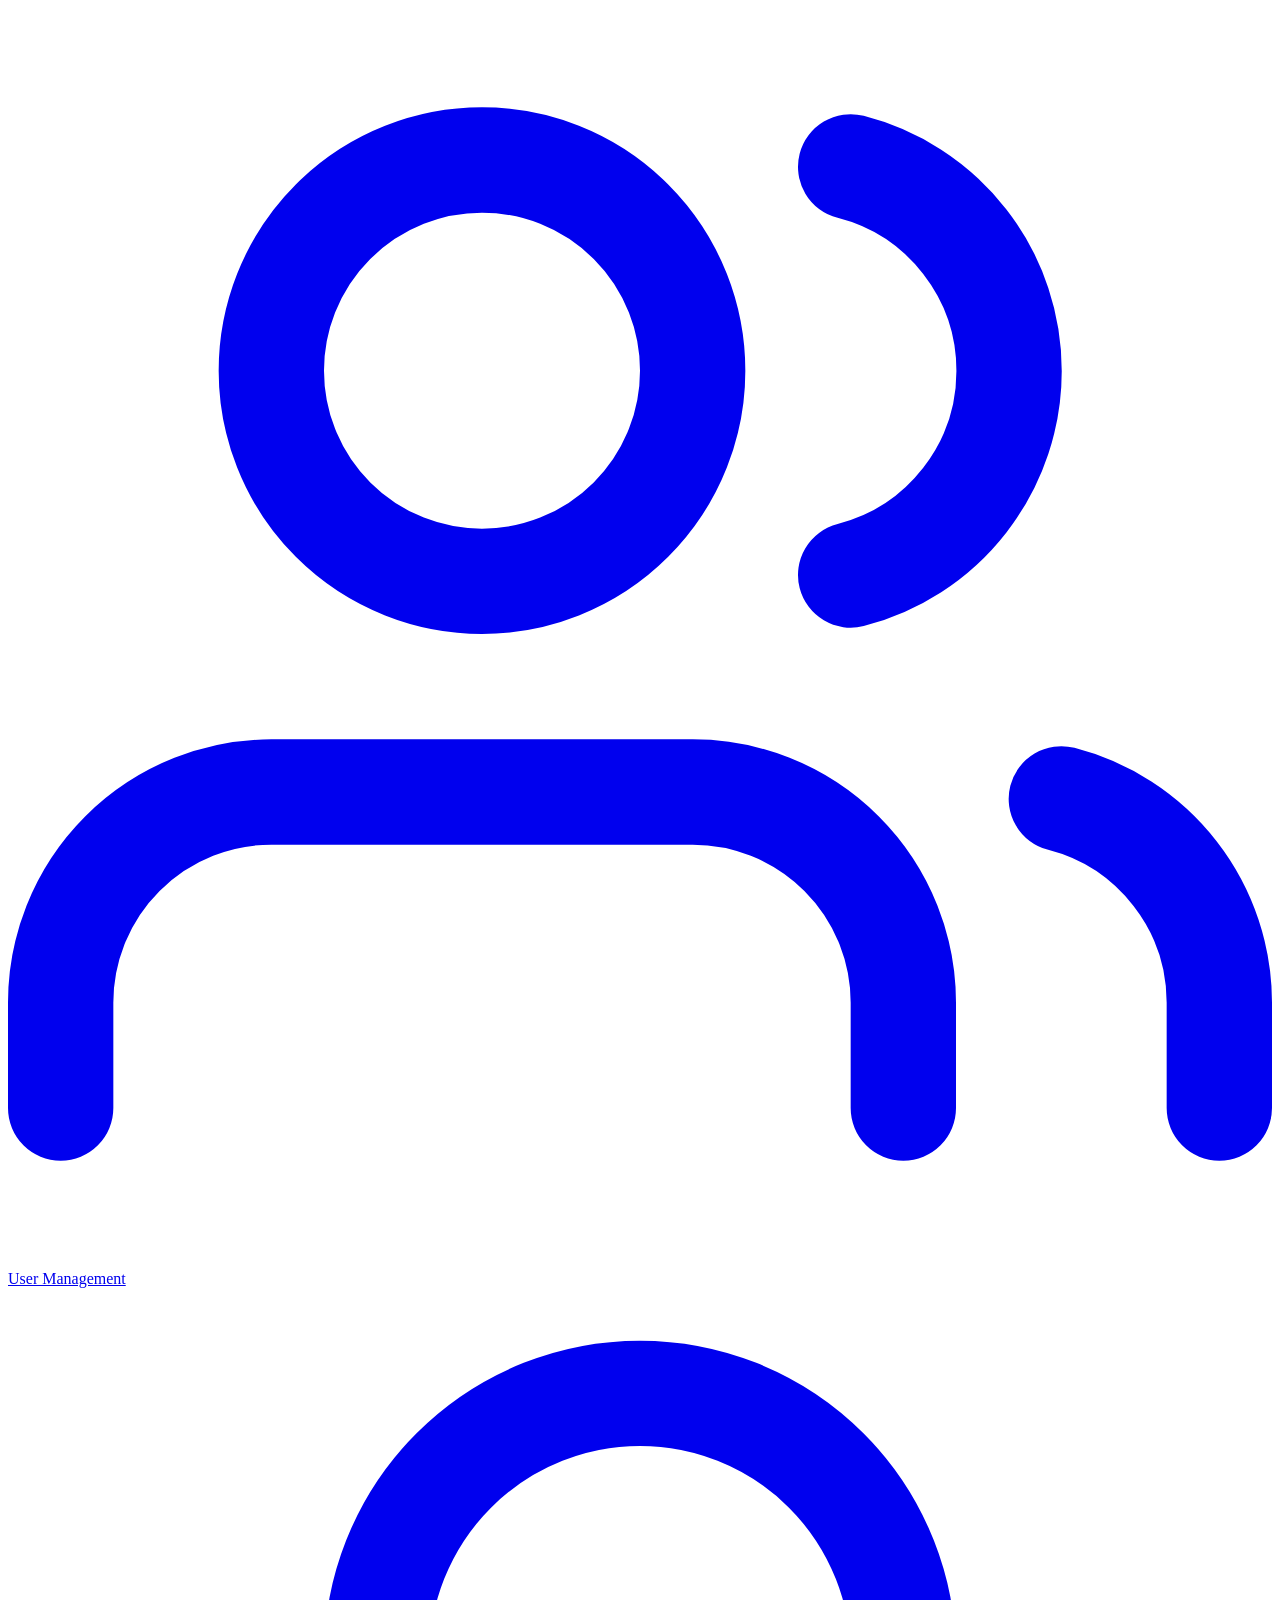
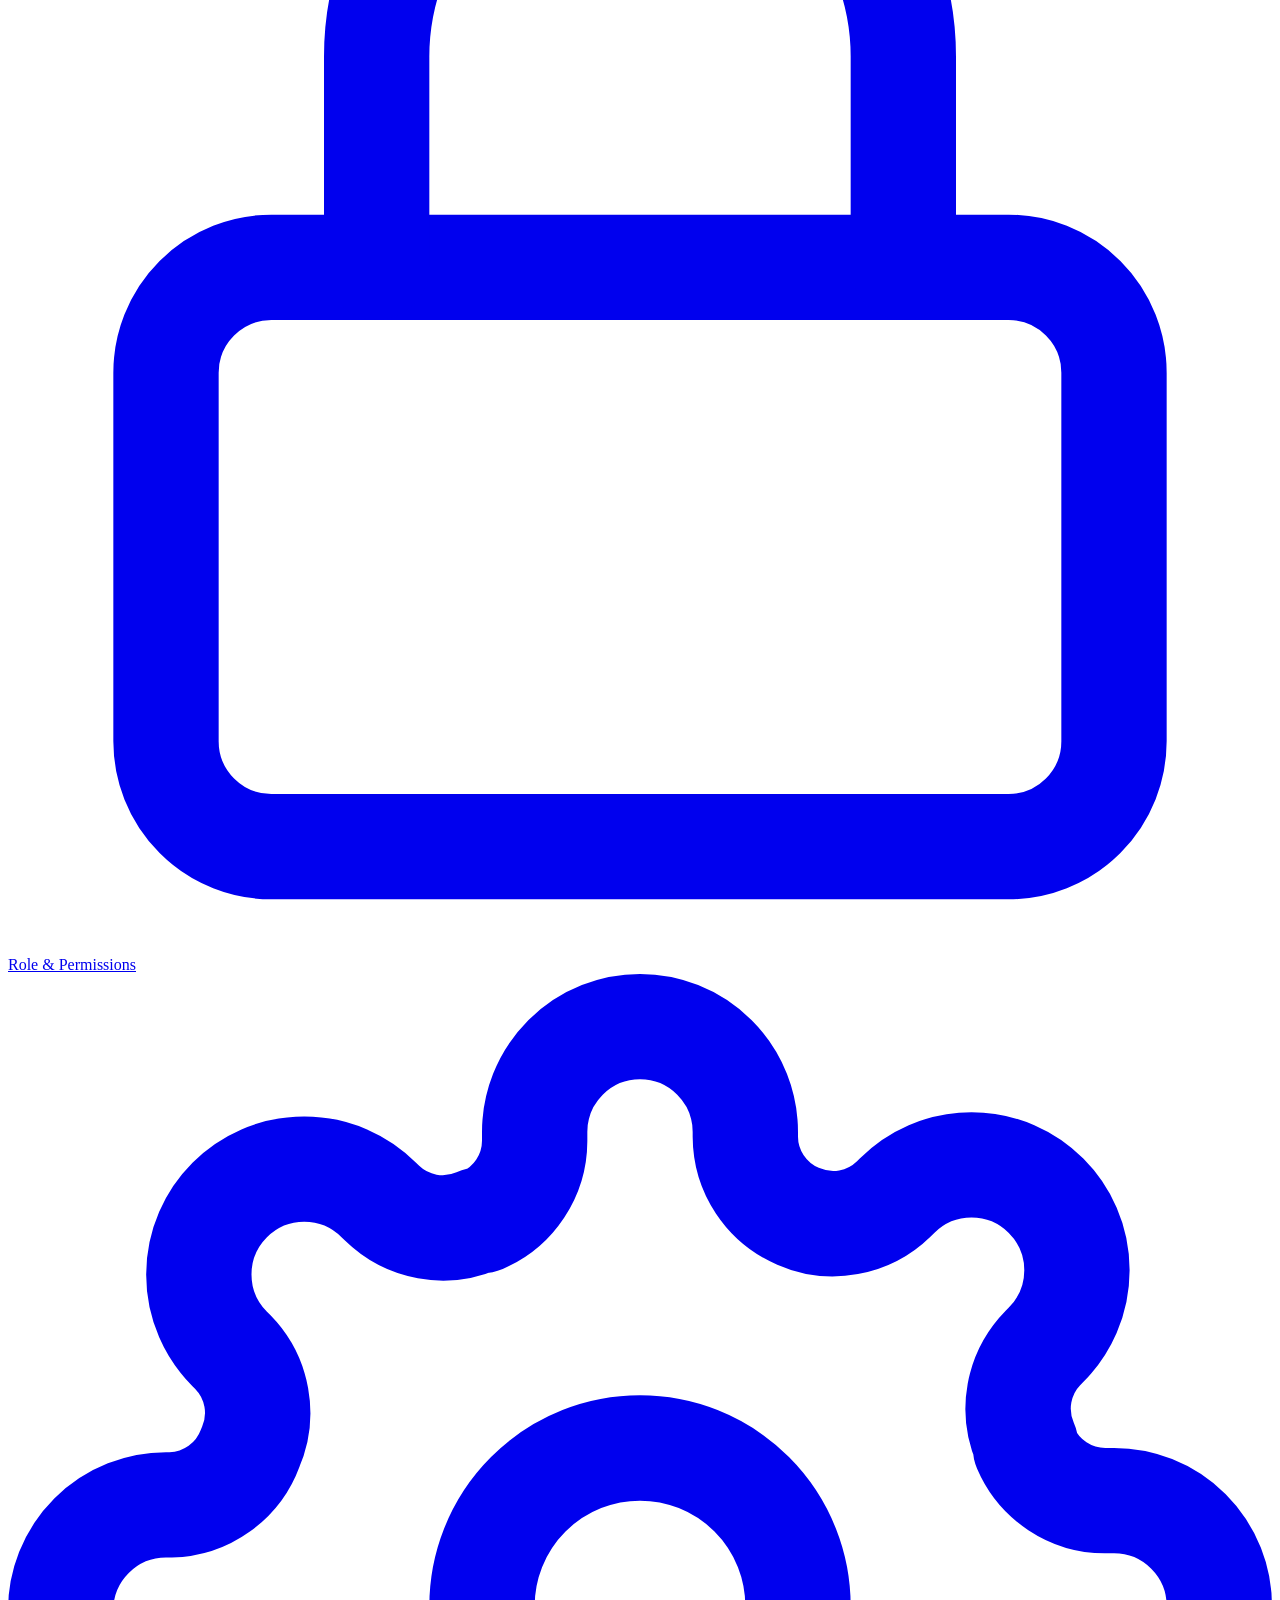
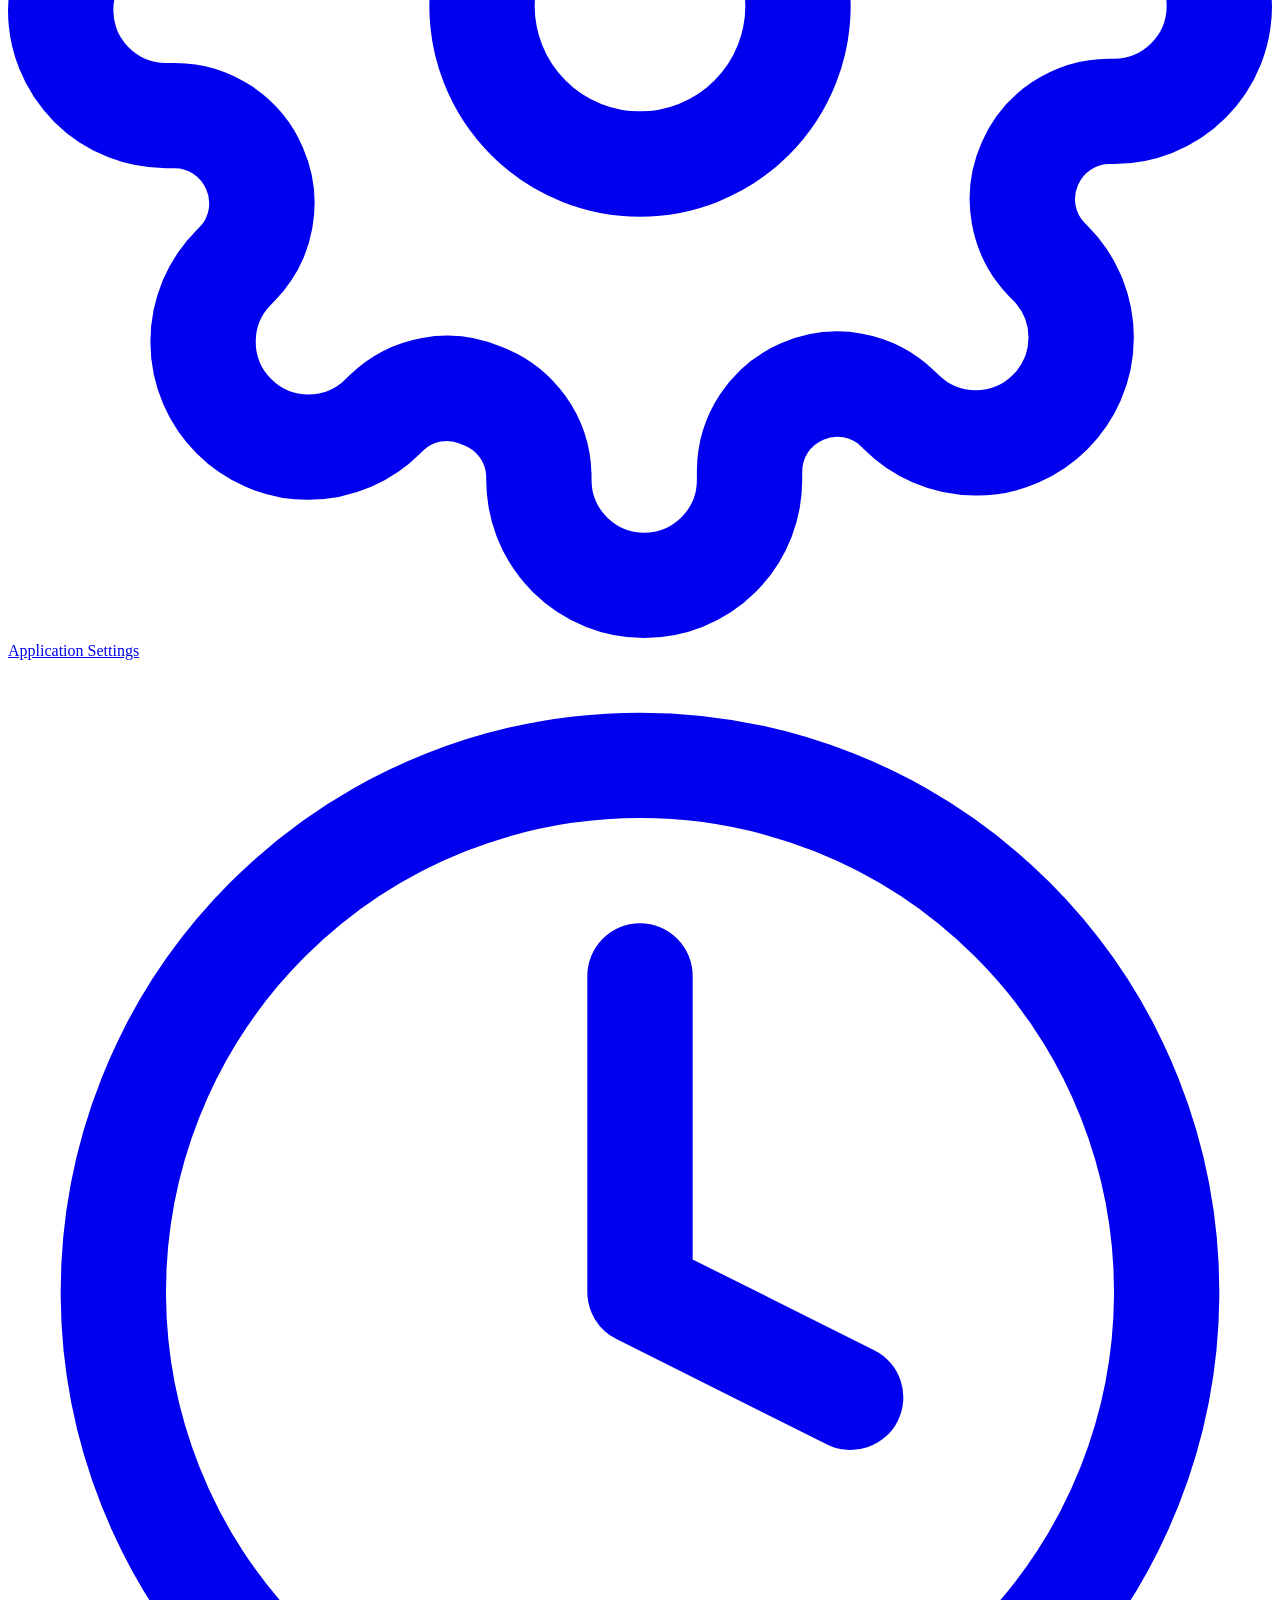
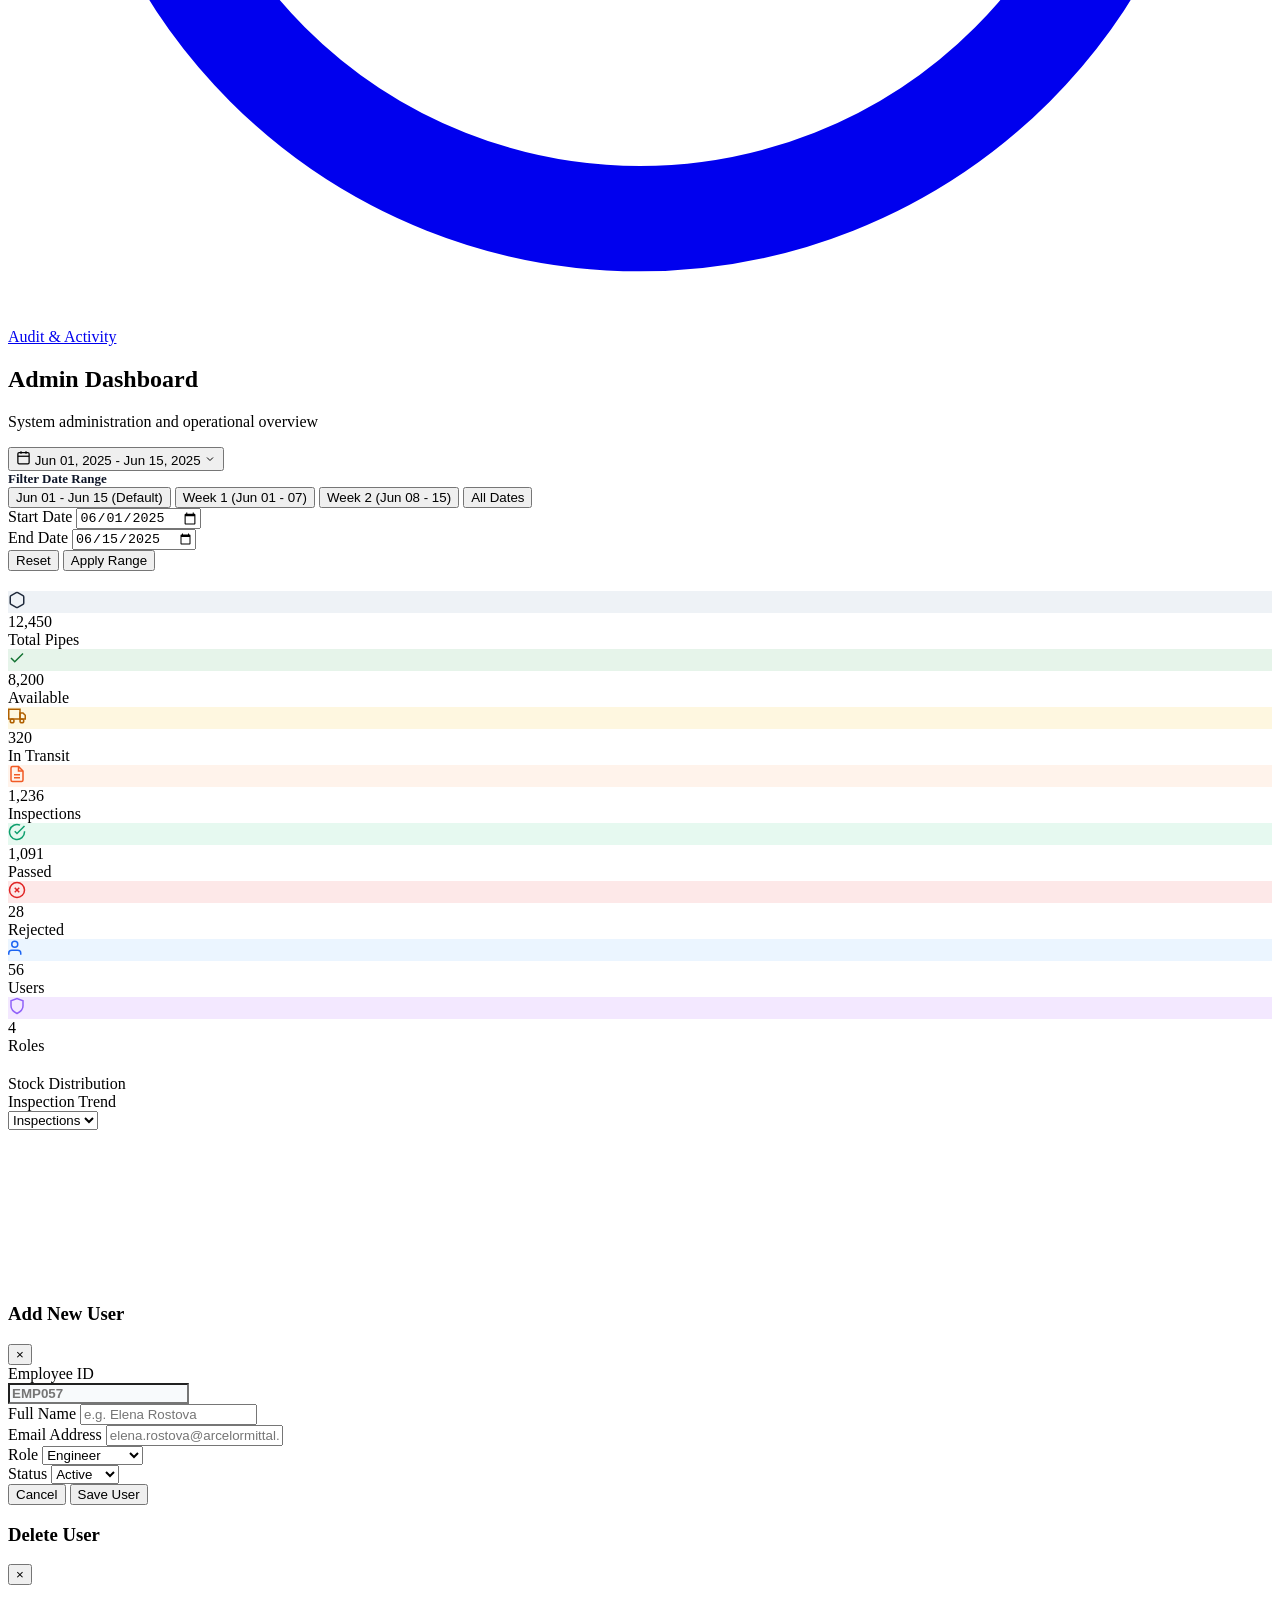
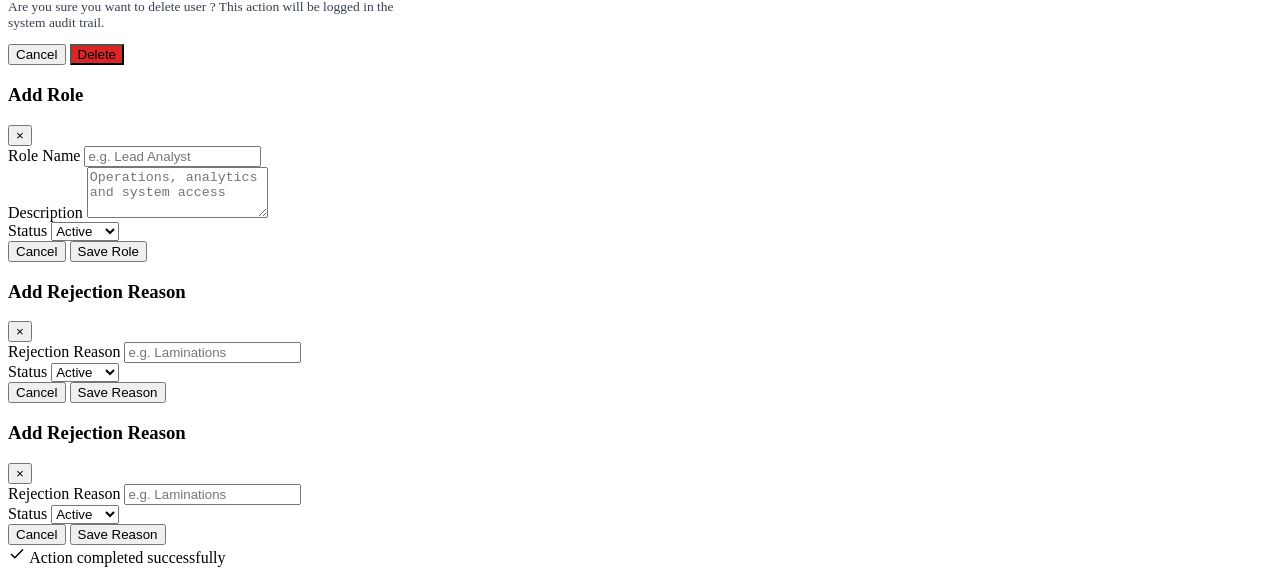
==== commit b9d9bffd: "Remove checkboxes from User Management and remove production & yard charts from Dashboard" ====
--- a/wwwroot/index.html
+++ b/wwwroot/index.html
@@ -3,8 +3,11 @@
 <head>
   <meta charset="UTF-8">
   <meta name="viewport" content="width=device-width, initial-scale=1.0">
+  <meta http-equiv="Cache-Control" content="no-cache, no-store, must-revalidate">
+  <meta http-equiv="Pragma" content="no-cache">
+  <meta http-equiv="Expires" content="0">
   <title>ArcelorMittal - Pipe Traceability Web Portal</title>
-  <link rel="stylesheet" href="/css/portal.css">
+  <link rel="stylesheet" href="/css/portal.css?v=3.0">
   <link rel="icon" href="/images/logo.png" type="image/png">
 </head>
 <body>
@@ -313,51 +316,6 @@
             </div>
           </div>
         </div>
-
-        <!-- Dashboard Visual Row 2: Production by Grade + Yard Bay Capacity -->
-        <div class="dashboard-grid-row" style="grid-template-columns: 5.4fr 4.6fr;">
-          <!-- Chart 3: Production & Dispatch by Grade -->
-          <div class="card chart-card">
-            <div class="chart-card-header">
-              <div>
-                <div class="chart-card-title">Production & Dispatch by Pipe Grade</div>
-                <div style="font-size: 11.5px; color: #64748B; margin-top: 2px;">Volume comparison across prime casing & line pipe specs</div>
-              </div>
-              <div style="display: flex; align-items: center; gap: 10px;">
-                <select id="gradeCategoryFilter" class="chart-filter-select" onchange="renderGradeBarChart()">
-                  <option value="all">All Pipe Grades</option>
-                  <option value="casing">Casing & Tubing</option>
-                  <option value="linepipe">Line Pipe</option>
-                </select>
-              </div>
-            </div>
-
-            <!-- Legend -->
-            <div class="chart-legend-row">
-              <span><span class="legend-dot" style="background-color: #0B192C;"></span>Produced (MT)</span>
-              <span><span class="legend-dot" style="background-color: #F15A24;"></span>Dispatched (MT)</span>
-            </div>
-
-            <div class="bar-chart-container">
-              <svg id="gradeBarChartSvg" viewBox="0 0 520 230" preserveAspectRatio="xMidYMid meet" style="width: 100%; height: 230px;"></svg>
-            </div>
-          </div>
-
-          <!-- Chart 4: Storage Yard & Bay Capacity -->
-          <div class="card chart-card">
-            <div class="chart-card-header">
-              <div>
-                <div class="chart-card-title">Yard Storage & Bay Capacity</div>
-                <div style="font-size: 11.5px; color: #64748B; margin-top: 2px;">Real-time pipe storage rack occupancy</div>
-              </div>
-              <span class="badge badge-active" style="background: #EBF5FF; color: #1E40AF; font-size: 11.5px; font-weight: 700; padding: 4px 10px;">76.8% Utilized</span>
-            </div>
-
-            <div class="yard-bays-list" id="yardBaysContainer">
-              <!-- Rendered dynamically by JS -->
-            </div>
-          </div>
-        </div>
       </section>
 
       <!-- ========================================================= -->
@@ -411,7 +369,6 @@
             <table class="data-table">
               <thead>
                 <tr>
-                  <th style="width: 40px;"><input type="checkbox" class="custom-checkbox" onchange="toggleSelectAllUsers(this)"></th>
                   <th>Employee ID</th>
                   <th>Name</th>
                   <th>Email</th>
@@ -468,7 +425,6 @@
                   <th>Role Name</th>
                   <th>Description</th>
                   <th>Users</th>
-                  <th>Status</th>
                   <th style="width: 100px;">Actions</th>
                 </tr>
               </thead>
@@ -1231,6 +1187,6 @@
     <span id="toastText">Action completed successfully</span>
   </div>
 
-  <script src="/js/portal.js"></script>
+  <script src="/js/portal.js?v=5.0"></script>
 </body>
 </html>
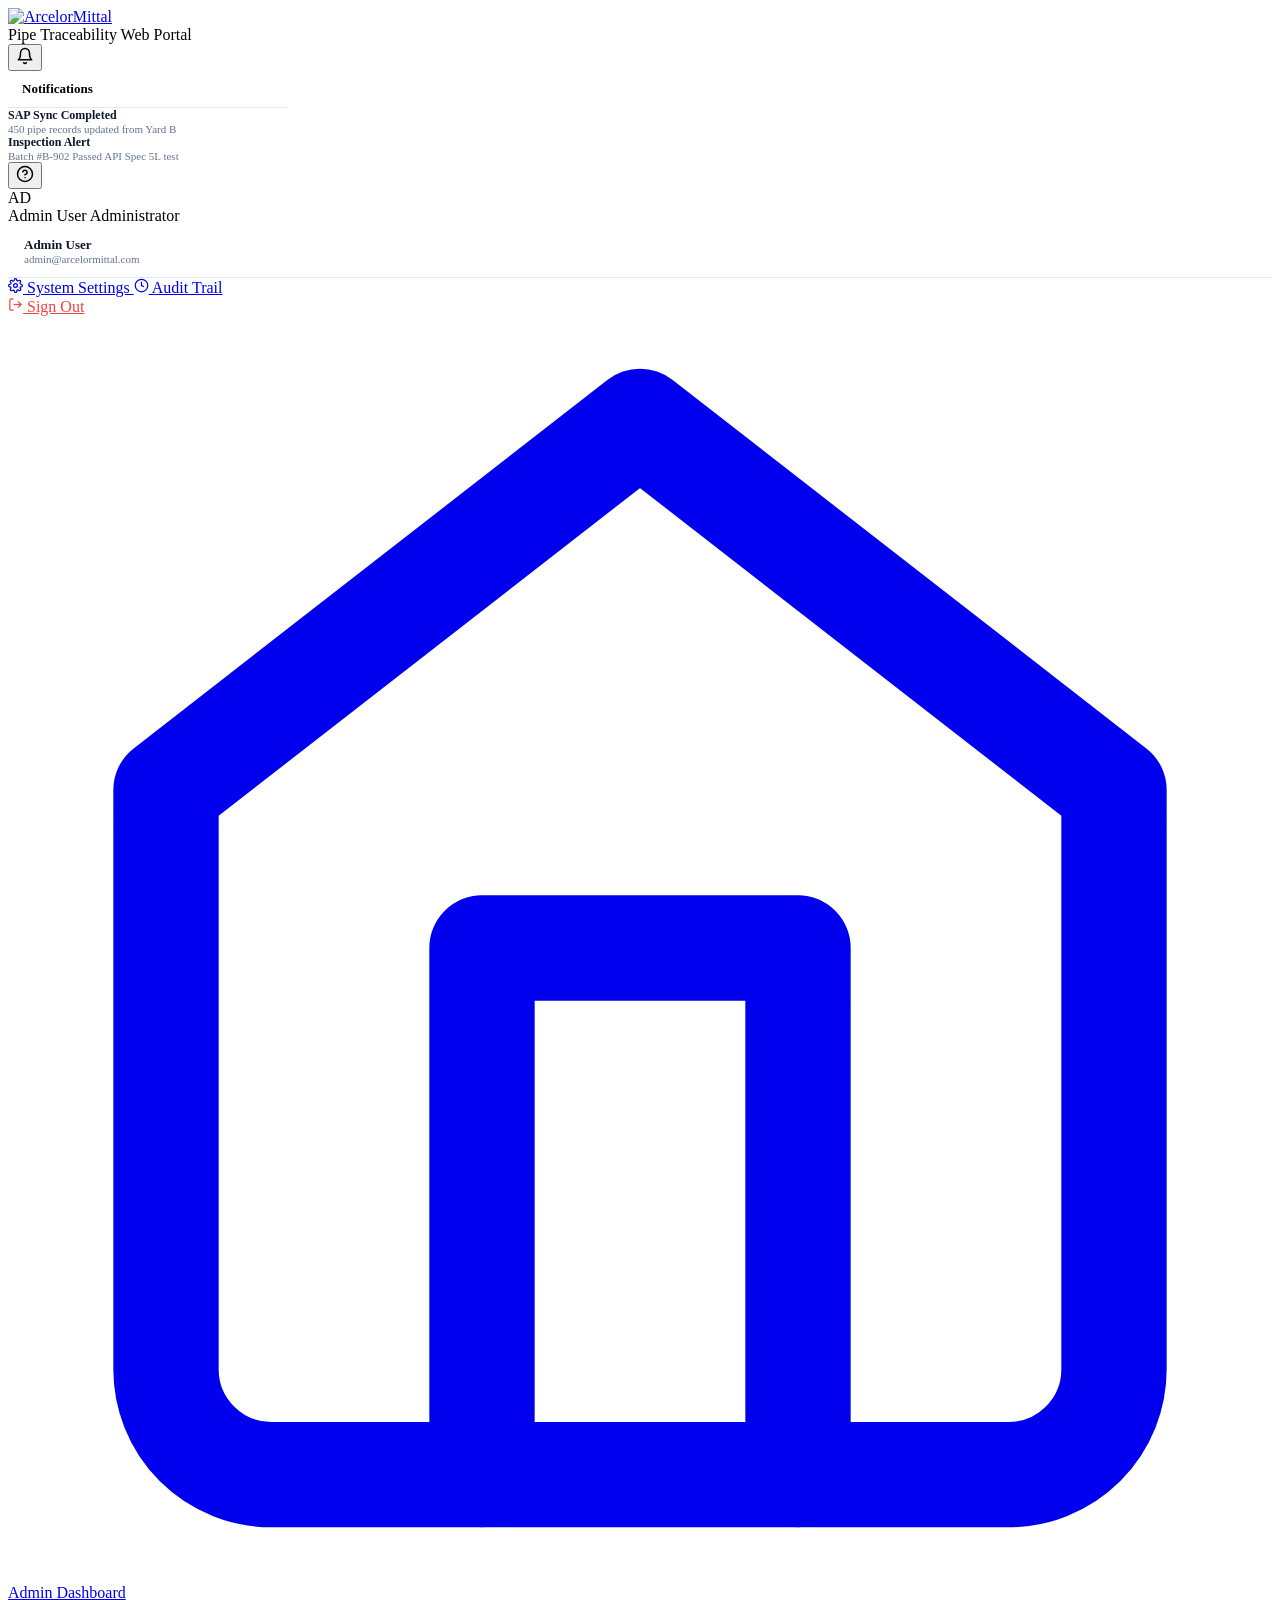
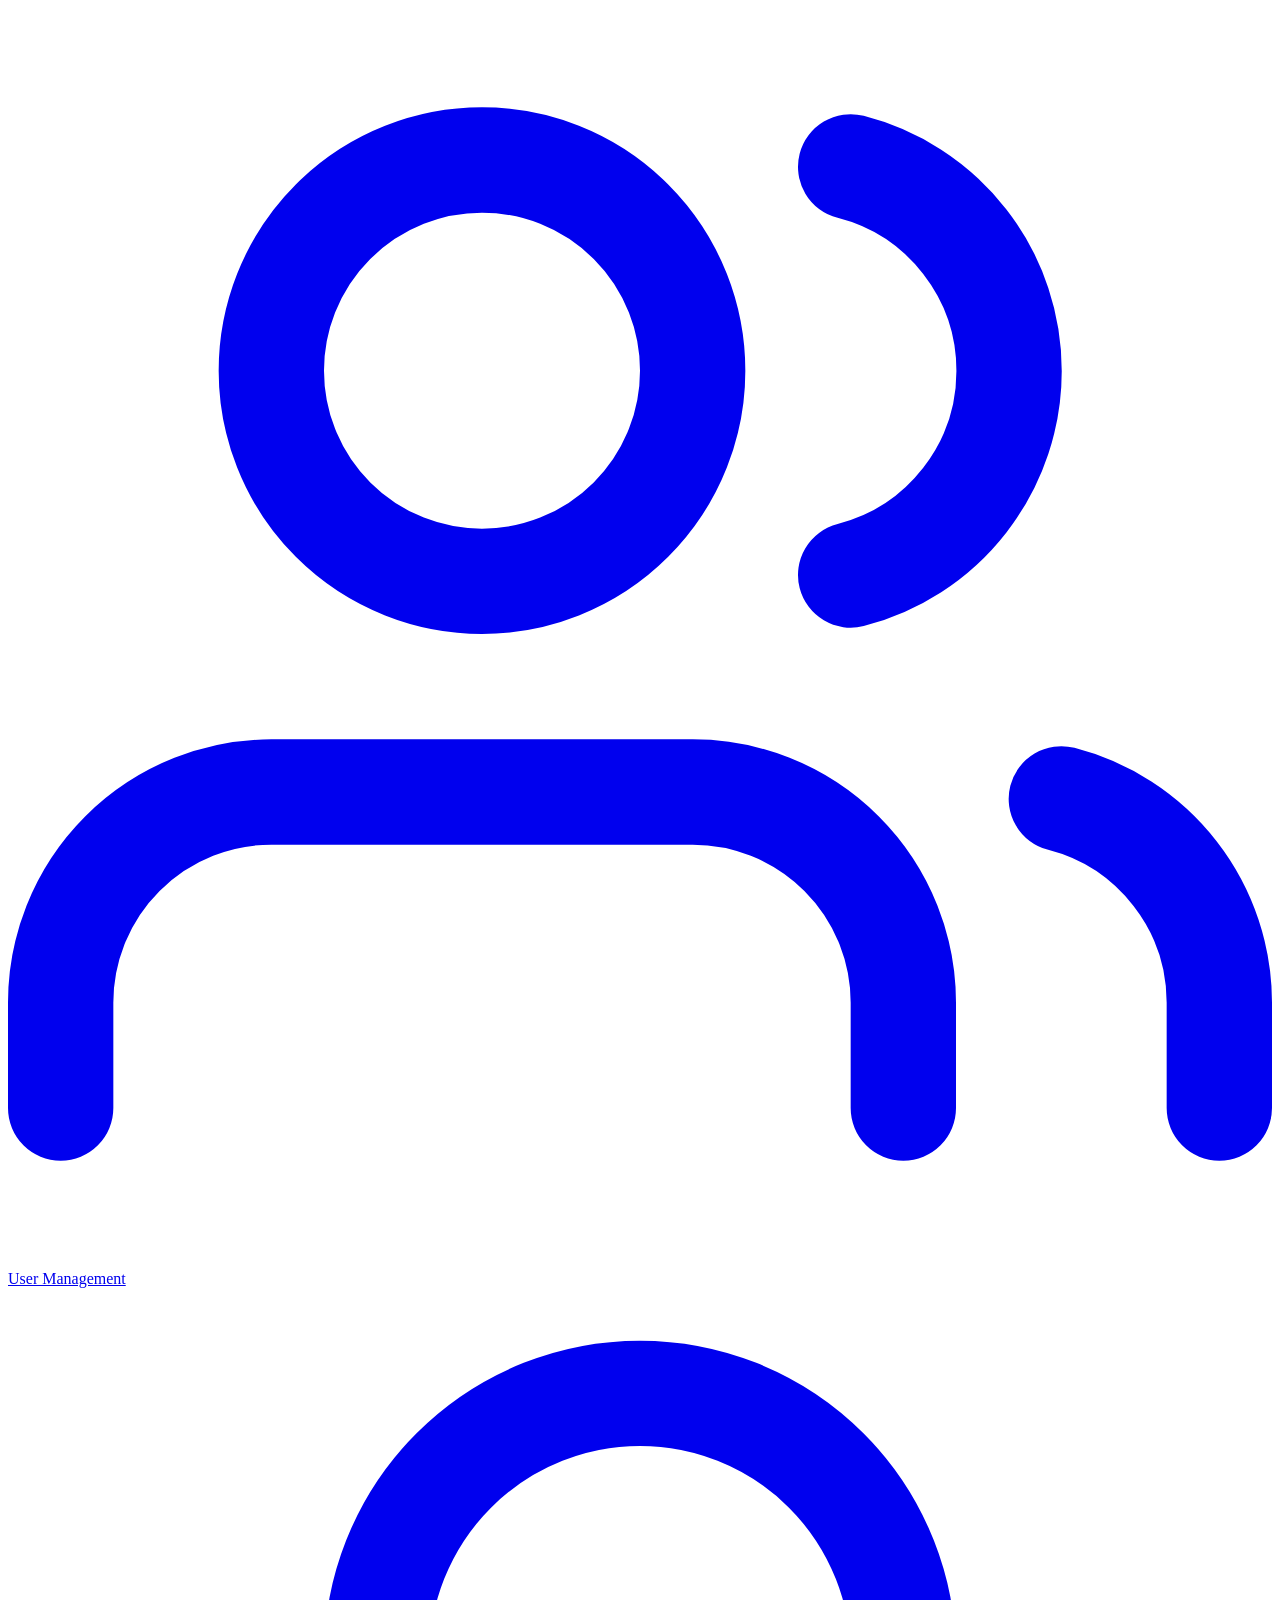
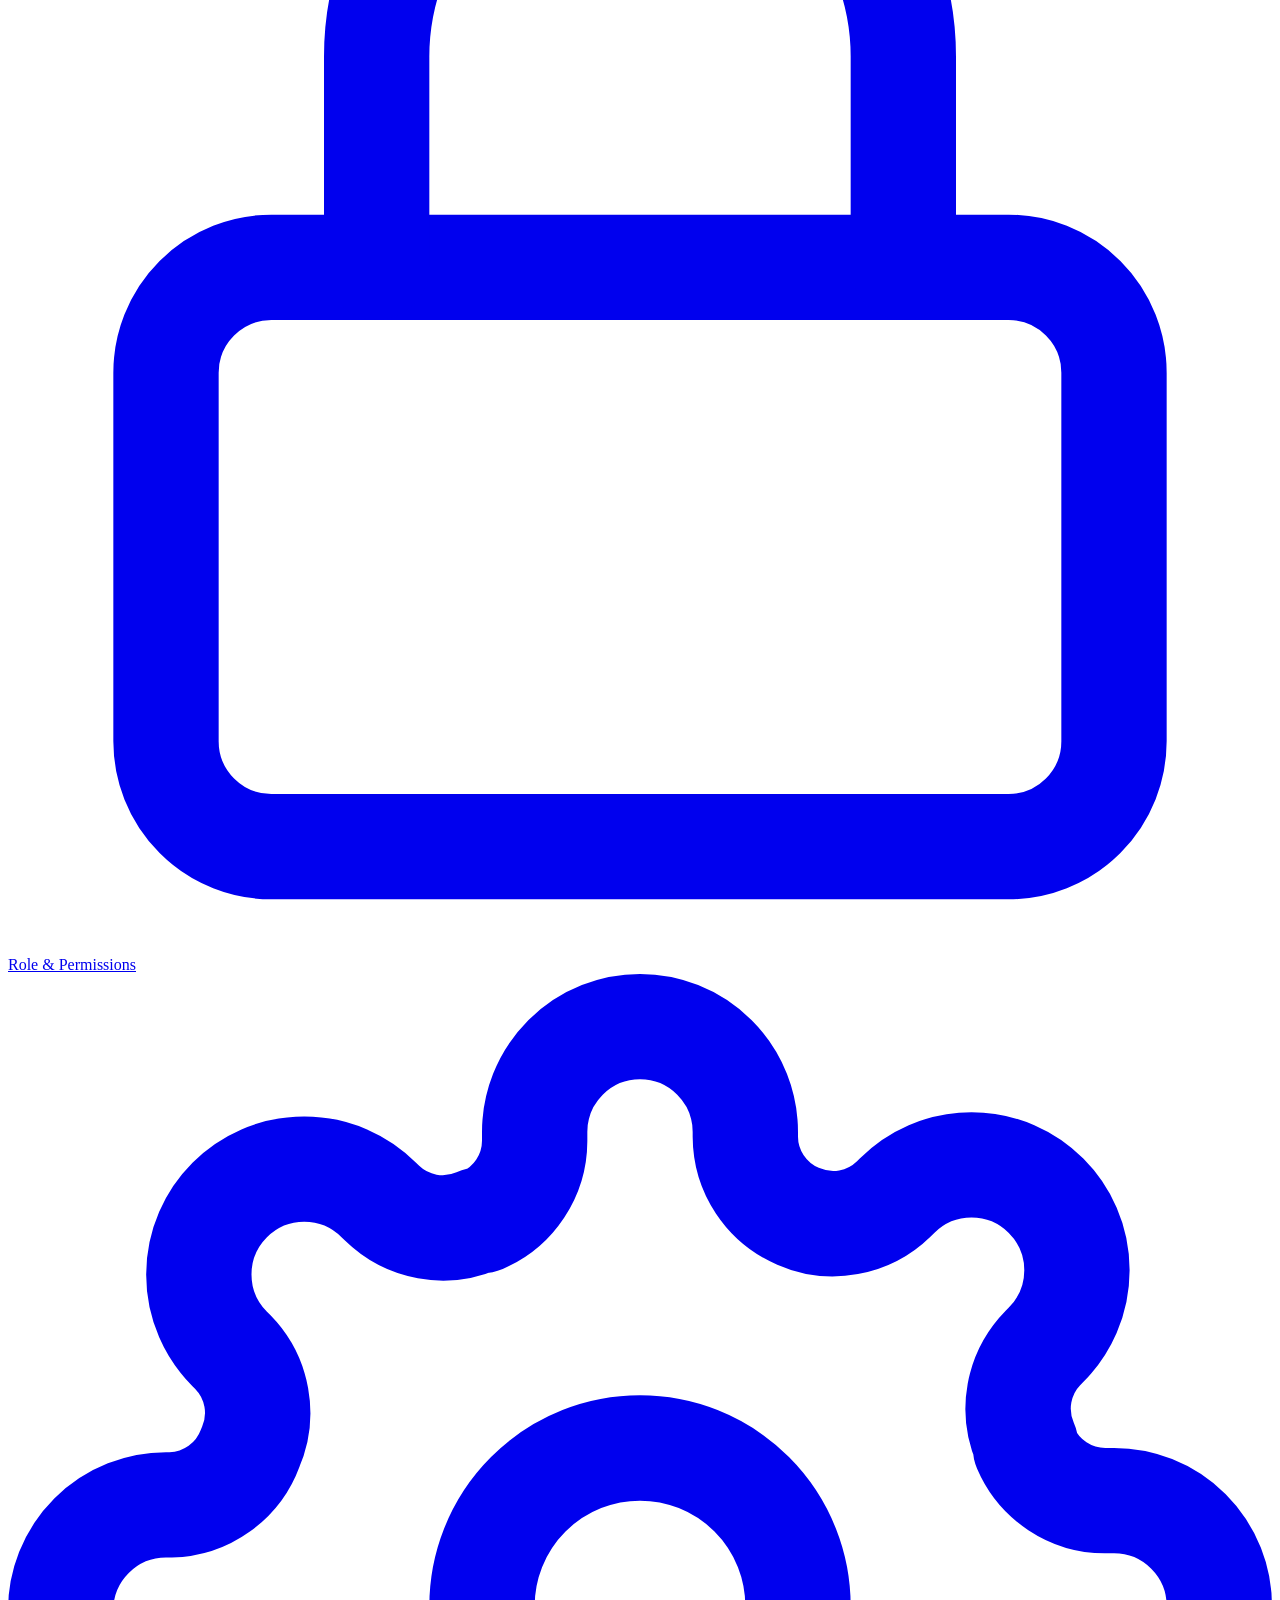
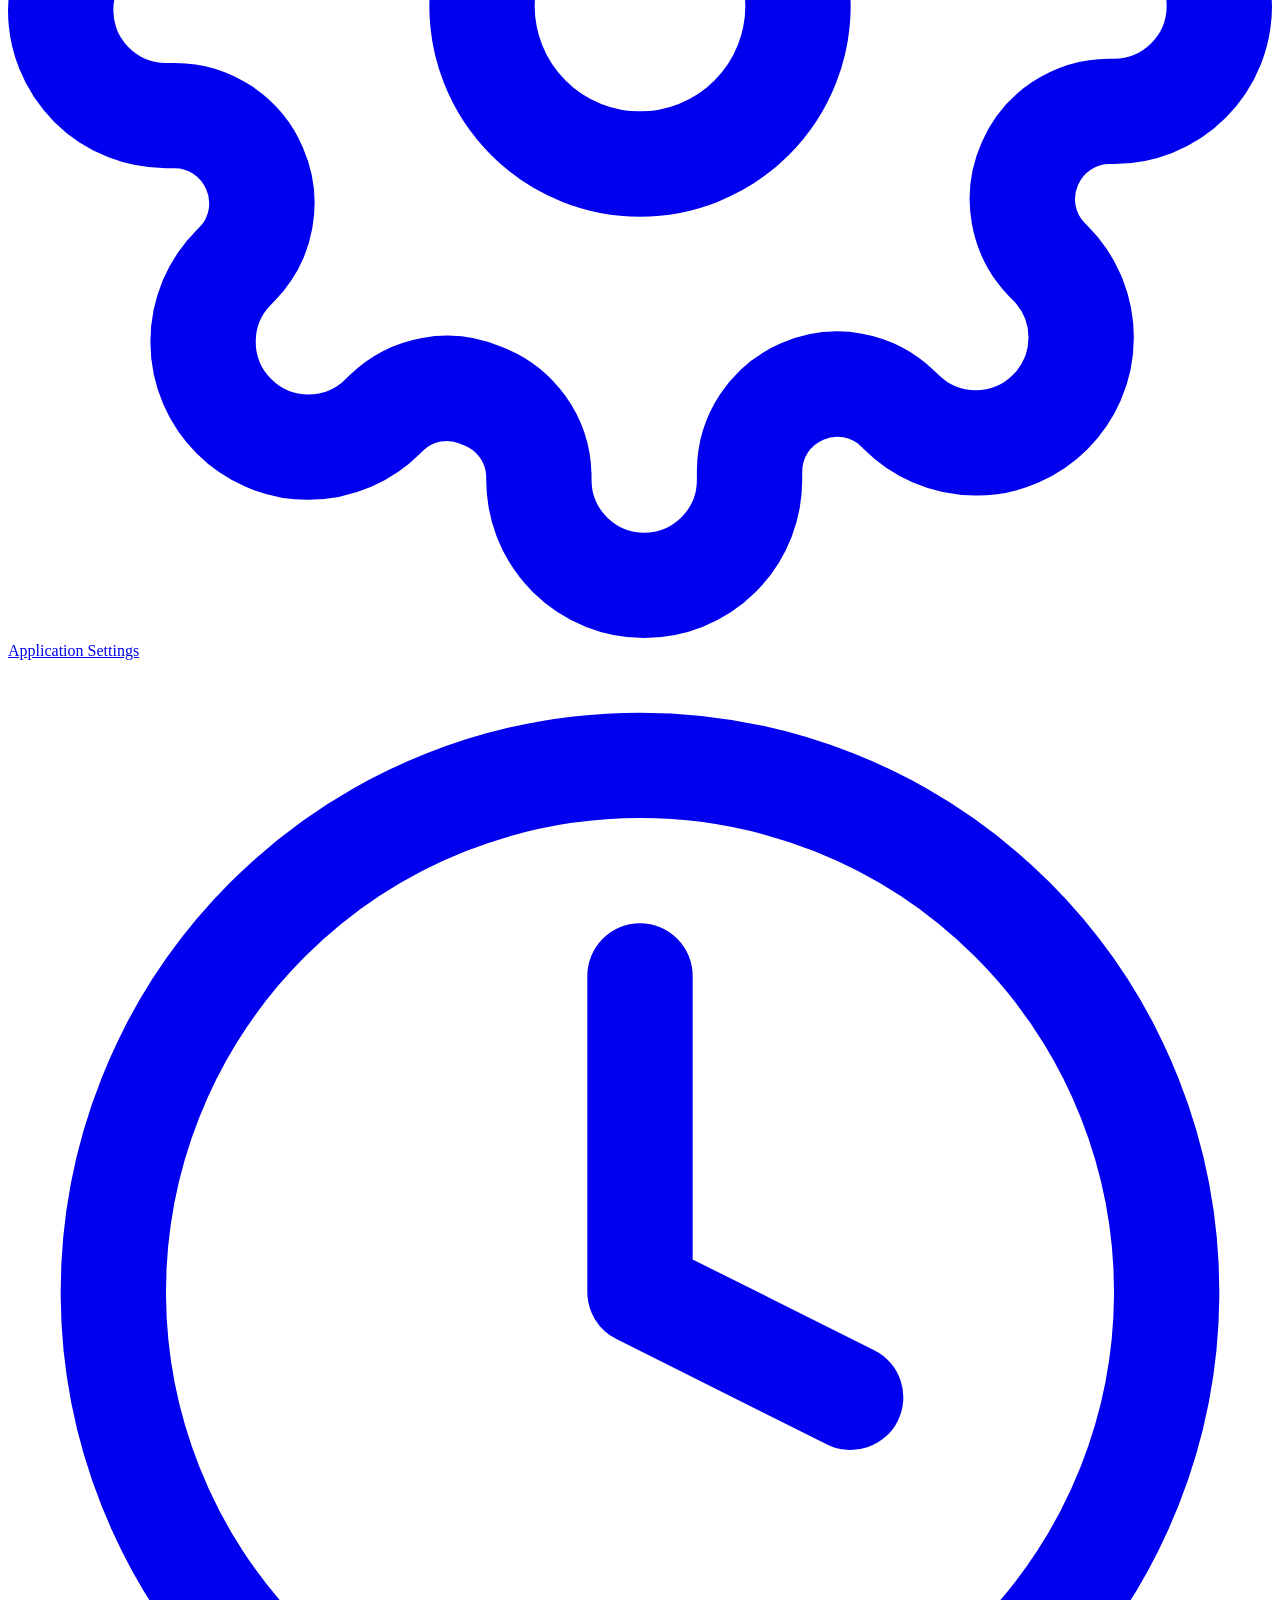
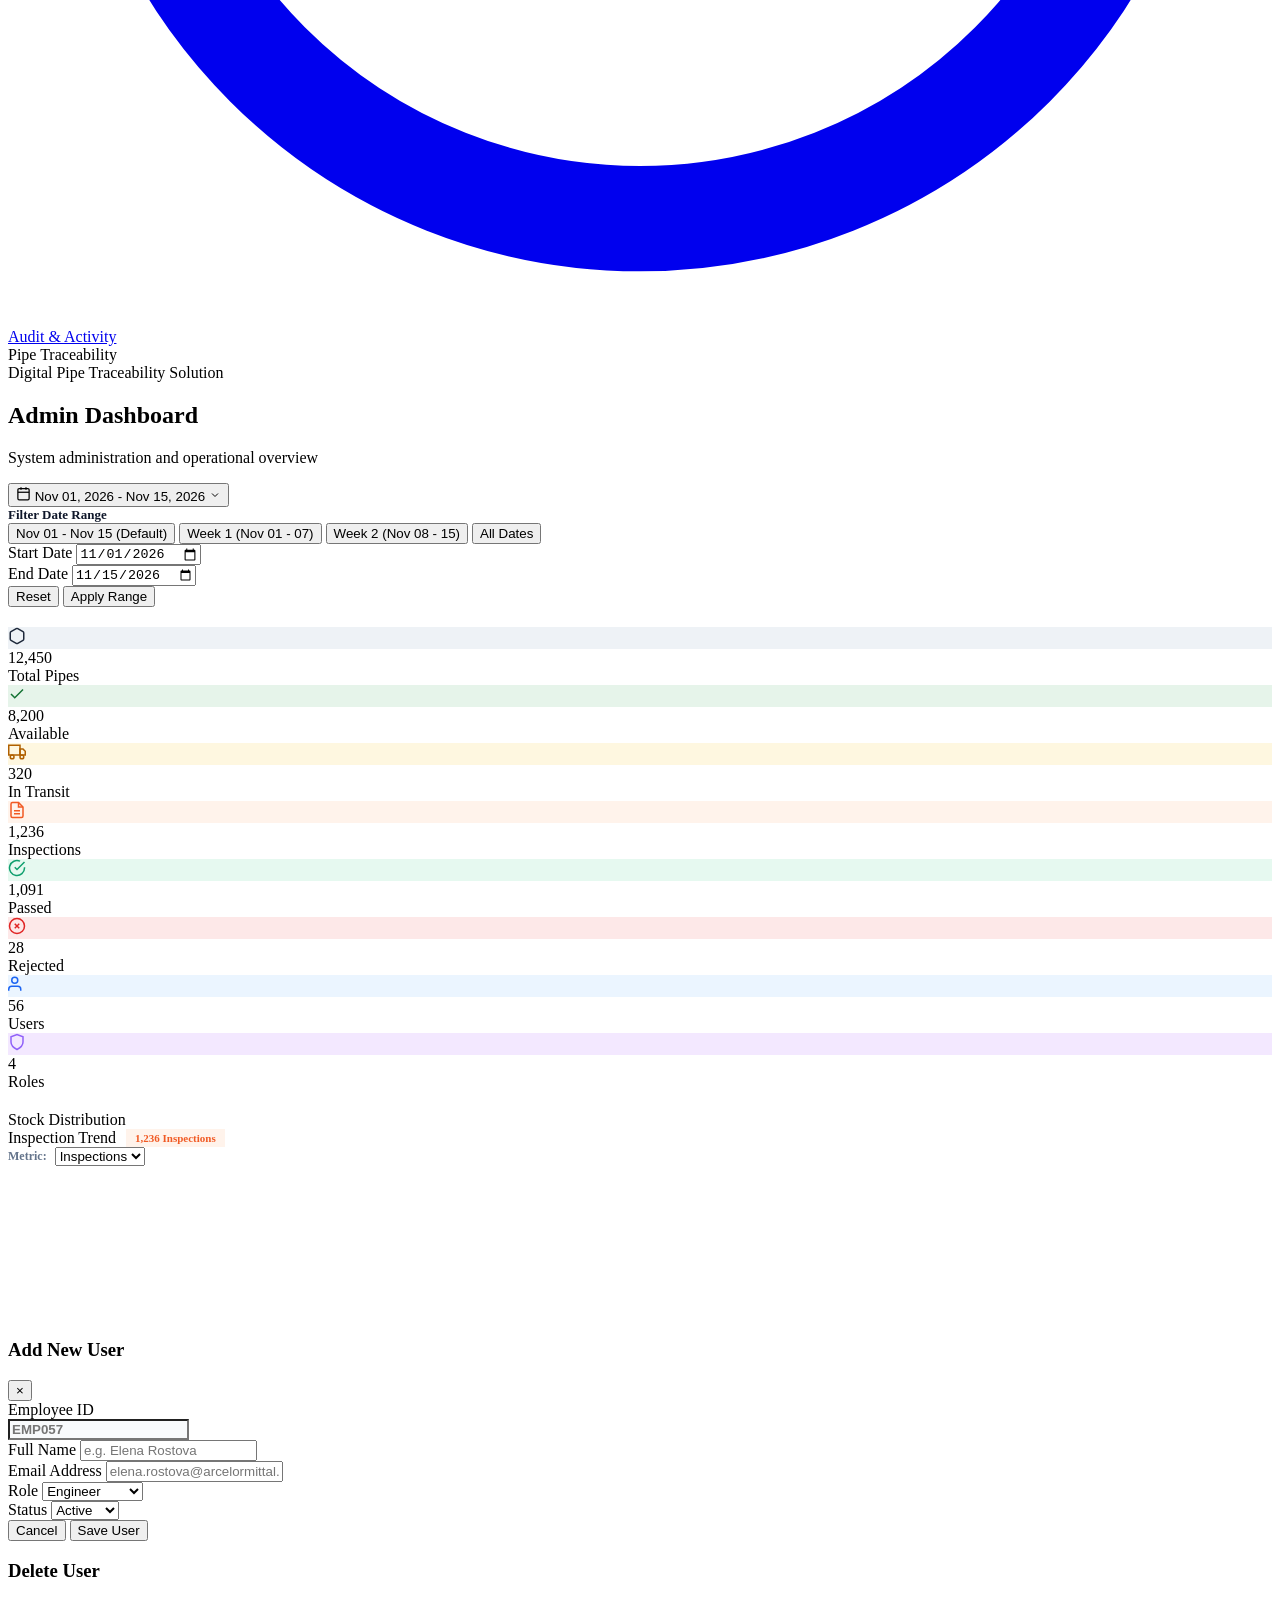
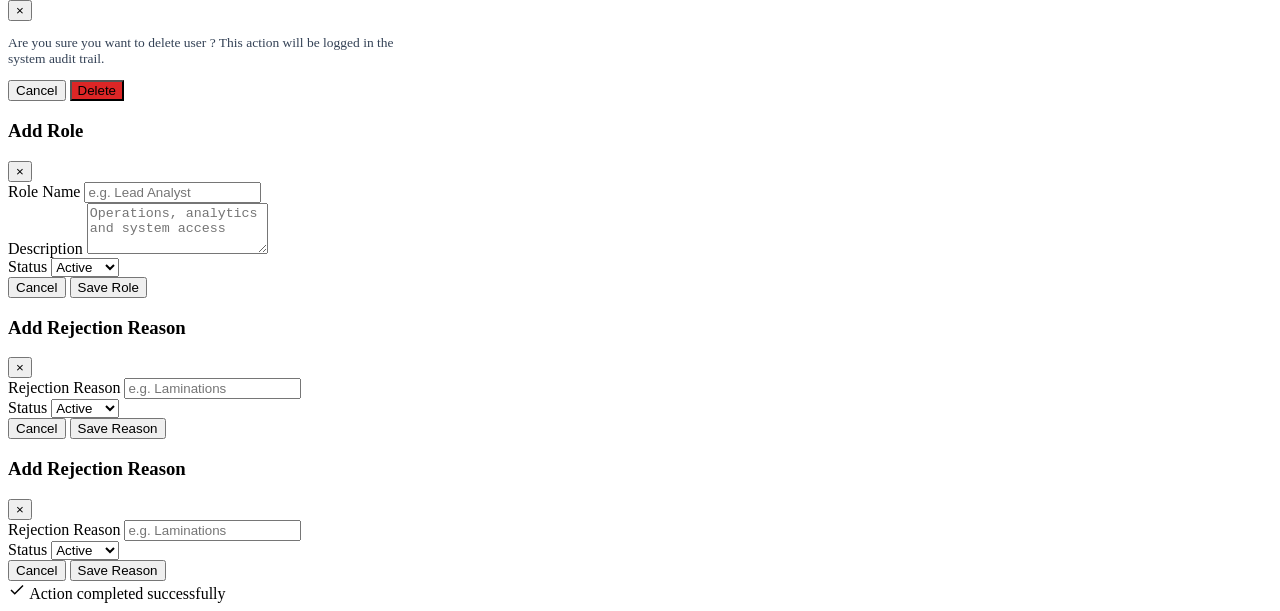
==== commit c2f2d3f6: "Remove integration and reports from sidebar, add pipe traceability branding, and unify inspection tr" ====
--- a/wwwroot/index.html
+++ b/wwwroot/index.html
@@ -141,6 +141,12 @@
         </svg>
         <span>Audit & Activity</span>
       </a>
+
+      <!-- Pipe Traceability tag at bottom -->
+      <div class="sidebar-footer-card">
+        <div class="sidebar-footer-title">Pipe Traceability</div>
+        <div class="sidebar-footer-subtitle">Digital Pipe Traceability Solution</div>
+      </div>
     </aside>
 
     <!-- MAIN VIEWPORT -->
@@ -161,7 +167,7 @@
           <div class="date-filter-wrap">
             <button class="date-filter-btn" onclick="toggleDatePopover('dashboard')">
               <svg width="15" height="15" viewBox="0 0 24 24" fill="none" stroke="currentColor" stroke-width="2"><rect x="3" y="4" width="18" height="18" rx="2" ry="2"></rect><line x1="16" y1="2" x2="16" y2="6"></line><line x1="8" y1="2" x2="8" y2="6"></line><line x1="3" y1="10" x2="21" y2="10"></line></svg>
-              <span id="dashboardDateLabel">Jun 01, 2025 - Jun 15, 2025</span>
+              <span id="dashboardDateLabel">Nov 01, 2026 - Nov 15, 2026</span>
               <svg width="12" height="12" viewBox="0 0 24 24" fill="none" stroke="currentColor" stroke-width="2"><polyline points="6 9 12 15 18 9"></polyline></svg>
             </button>
 
@@ -170,20 +176,20 @@
               <div style="font-weight: 700; font-size: 13px; color: #0F172A;">Filter Date Range</div>
               
               <div class="date-presets-row">
-                <button type="button" class="preset-chip active" onclick="applyDatePreset('dashboard', '2025-06-01', '2025-06-15', 'Jun 01, 2025 - Jun 15, 2025', this)">Jun 01 - Jun 15 (Default)</button>
-                <button type="button" class="preset-chip" onclick="applyDatePreset('dashboard', '2025-06-01', '2025-06-07', 'Jun 01, 2025 - Jun 07, 2025', this)">Week 1 (Jun 01 - 07)</button>
-                <button type="button" class="preset-chip" onclick="applyDatePreset('dashboard', '2025-06-08', '2025-06-15', 'Jun 08, 2025 - Jun 15, 2025', this)">Week 2 (Jun 08 - 15)</button>
+                <button type="button" class="preset-chip active" onclick="applyDatePreset('dashboard', '2026-11-01', '2026-11-15', 'Nov 01, 2026 - Nov 15, 2026', this)">Nov 01 - Nov 15 (Default)</button>
+                <button type="button" class="preset-chip" onclick="applyDatePreset('dashboard', '2026-11-01', '2026-11-07', 'Nov 01, 2026 - Nov 07, 2026', this)">Week 1 (Nov 01 - 07)</button>
+                <button type="button" class="preset-chip" onclick="applyDatePreset('dashboard', '2026-11-08', '2026-11-15', 'Nov 08, 2026 - Nov 15, 2026', this)">Week 2 (Nov 08 - 15)</button>
                 <button type="button" class="preset-chip" onclick="applyDatePreset('dashboard', '', '', 'Full Dataset (All Dates)', this)">All Dates</button>
               </div>
 
               <div class="date-inputs-grid">
                 <div class="date-input-field">
                   <label>Start Date</label>
-                  <input type="date" id="dashStartInput" class="date-native-input" value="2025-06-01">
+                  <input type="date" id="dashStartInput" class="date-native-input" value="2026-11-01">
                 </div>
                 <div class="date-input-field">
                   <label>End Date</label>
-                  <input type="date" id="dashEndInput" class="date-native-input" value="2025-06-15">
+                  <input type="date" id="dashEndInput" class="date-native-input" value="2026-11-15">
                 </div>
               </div>
 
@@ -231,7 +237,7 @@
           </div>
 
           <!-- Inspections -->
-          <div class="kpi-card">
+          <div id="kpiCardInspections" class="kpi-card" style="cursor: pointer; transition: all 0.2s;" onclick="selectTrendMetric('Inspections')">
             <div class="kpi-icon-wrap" style="background-color: #FFF3EB; color: #F15A24;">
               <svg width="18" height="18" viewBox="0 0 24 24" fill="none" stroke="currentColor" stroke-width="2"><path d="M14 2H6a2 2 0 0 0-2 2v16a2 2 0 0 0 2 2h12a2 2 0 0 0 2-2V8z"></path><polyline points="14 2 14 8 20 8"></polyline><line x1="16" y1="13" x2="8" y2="13"></line><line x1="16" y1="17" x2="8" y2="17"></line></svg>
             </div>
@@ -242,7 +248,7 @@
           </div>
 
           <!-- Passed -->
-          <div class="kpi-card">
+          <div id="kpiCardPassed" class="kpi-card" style="cursor: pointer; transition: all 0.2s;" onclick="selectTrendMetric('Passed')">
             <div class="kpi-icon-wrap" style="background-color: #E6F9F0; color: #0E9F6E;">
               <svg width="18" height="18" viewBox="0 0 24 24" fill="none" stroke="currentColor" stroke-width="2"><path d="M22 11.08V12a10 10 0 1 1-5.93-9.14"></path><polyline points="22 4 12 14.01 9 11.01"></polyline></svg>
             </div>
@@ -253,7 +259,7 @@
           </div>
 
           <!-- Rejected -->
-          <div class="kpi-card">
+          <div id="kpiCardRejected" class="kpi-card" style="cursor: pointer; transition: all 0.2s;" onclick="selectTrendMetric('Rejected')">
             <div class="kpi-icon-wrap" style="background-color: #FDE8E8; color: #E02424;">
               <svg width="18" height="18" viewBox="0 0 24 24" fill="none" stroke="currentColor" stroke-width="2"><circle cx="12" cy="12" r="10"></circle><line x1="15" y1="9" x2="9" y2="15"></line><line x1="9" y1="9" x2="15" y2="15"></line></svg>
             </div>
@@ -302,8 +308,12 @@
           <!-- Area Trend Card -->
           <div class="card chart-card">
             <div class="chart-card-header">
-              <div class="chart-card-title">Inspection Trend</div>
-              <div>
+              <div style="display: flex; align-items: center; gap: 10px;">
+                <div class="chart-card-title">Inspection Trend</div>
+                <span id="trendMetricBadge" class="badge" style="background-color: #FFF3EB; color: #F15A24; font-size: 11px; font-weight: 700; padding: 3px 9px;">1,236 Inspections</span>
+              </div>
+              <div style="display: flex; align-items: center; gap: 8px;">
+                <label for="trendMetricSelect" style="font-size: 12px; color: #64748B; font-weight: 600;">Metric:</label>
                 <select id="trendMetricSelect" class="chart-filter-select" onchange="handleTrendMetricChange()">
                   <option value="Inspections">Inspections</option>
                   <option value="Passed">Passed</option>
@@ -943,7 +953,7 @@
             <div class="date-filter-wrap">
               <button class="date-filter-btn" onclick="toggleDatePopover('audits')">
                 <svg width="15" height="15" viewBox="0 0 24 24" fill="none" stroke="currentColor" stroke-width="2"><rect x="3" y="4" width="18" height="18" rx="2" ry="2"></rect><line x1="16" y1="2" x2="16" y2="6"></line><line x1="8" y1="2" x2="8" y2="6"></line><line x1="3" y1="10" x2="21" y2="10"></line></svg>
-                <span id="auditsDateLabel">Jun 01, 2025 - Jun 15, 2025</span>
+                <span id="auditsDateLabel">Nov 01, 2026 - Nov 15, 2026</span>
                 <svg width="12" height="12" viewBox="0 0 24 24" fill="none" stroke="currentColor" stroke-width="2"><polyline points="6 9 12 15 18 9"></polyline></svg>
               </button>
 
@@ -952,19 +962,19 @@
                 <div style="font-weight: 700; font-size: 13px; color: #0F172A;">Filter Activity History</div>
                 
                 <div class="date-presets-row">
-                  <button type="button" class="preset-chip active" onclick="applyDatePreset('audits', '2025-06-01', '2025-06-15', 'Jun 01, 2025 - Jun 15, 2025', this)">Jun 01 - Jun 15 (Default)</button>
-                  <button type="button" class="preset-chip" onclick="applyDatePreset('audits', '2025-06-10', '2025-06-15', 'Jun 10, 2025 - Jun 15, 2025', this)">Last 5 Days</button>
+                  <button type="button" class="preset-chip active" onclick="applyDatePreset('audits', '2026-11-01', '2026-11-15', 'Nov 01, 2026 - Nov 15, 2026', this)">Nov 01 - Nov 15 (Default)</button>
+                  <button type="button" class="preset-chip" onclick="applyDatePreset('audits', '2026-11-10', '2026-11-15', 'Nov 10, 2026 - Nov 15, 2026', this)">Last 5 Days</button>
                   <button type="button" class="preset-chip" onclick="applyDatePreset('audits', '', '', 'All Records (History)', this)">All History</button>
                 </div>
 
                 <div class="date-inputs-grid">
                   <div class="date-input-field">
                     <label>Start Date</label>
-                    <input type="date" id="auditStartInput" class="date-native-input" value="2025-06-01">
+                    <input type="date" id="auditStartInput" class="date-native-input" value="2026-11-01">
                   </div>
                   <div class="date-input-field">
                     <label>End Date</label>
-                    <input type="date" id="auditEndInput" class="date-native-input" value="2025-06-15">
+                    <input type="date" id="auditEndInput" class="date-native-input" value="2026-11-15">
                   </div>
                 </div>
 
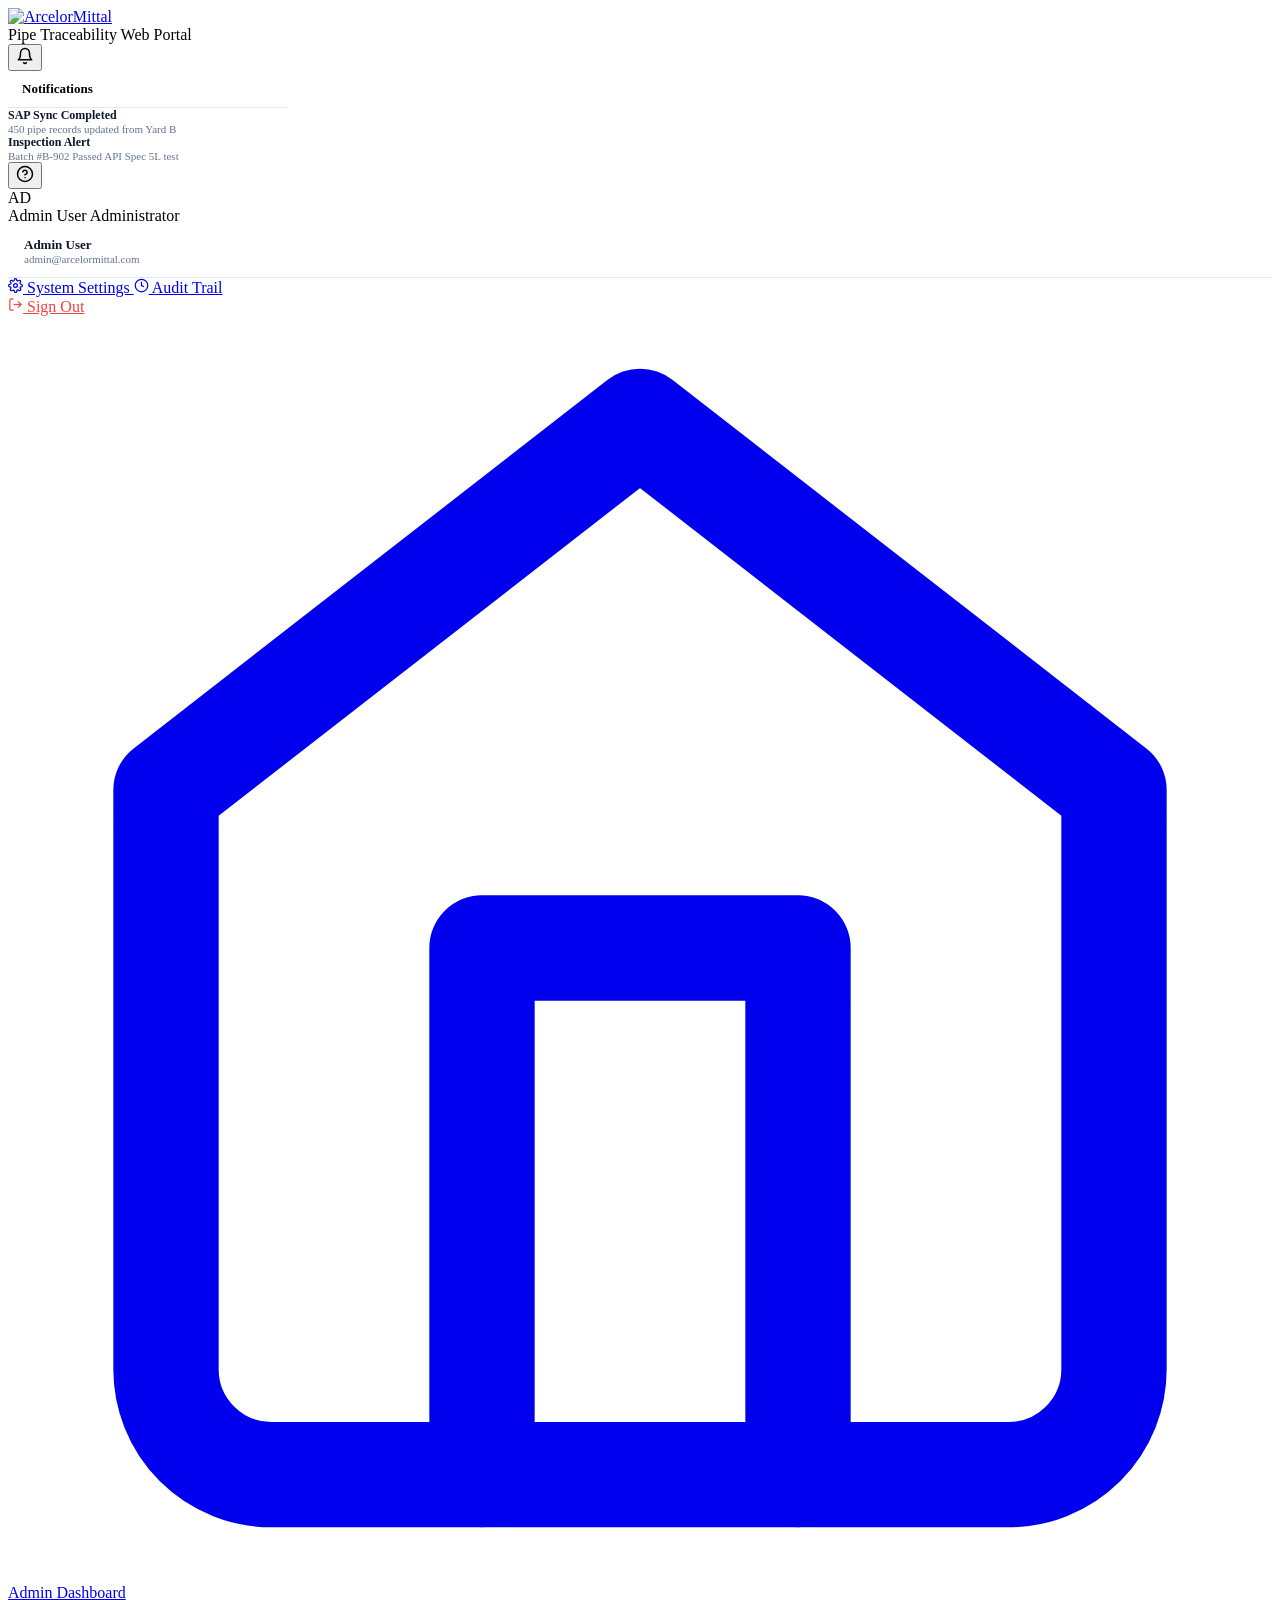
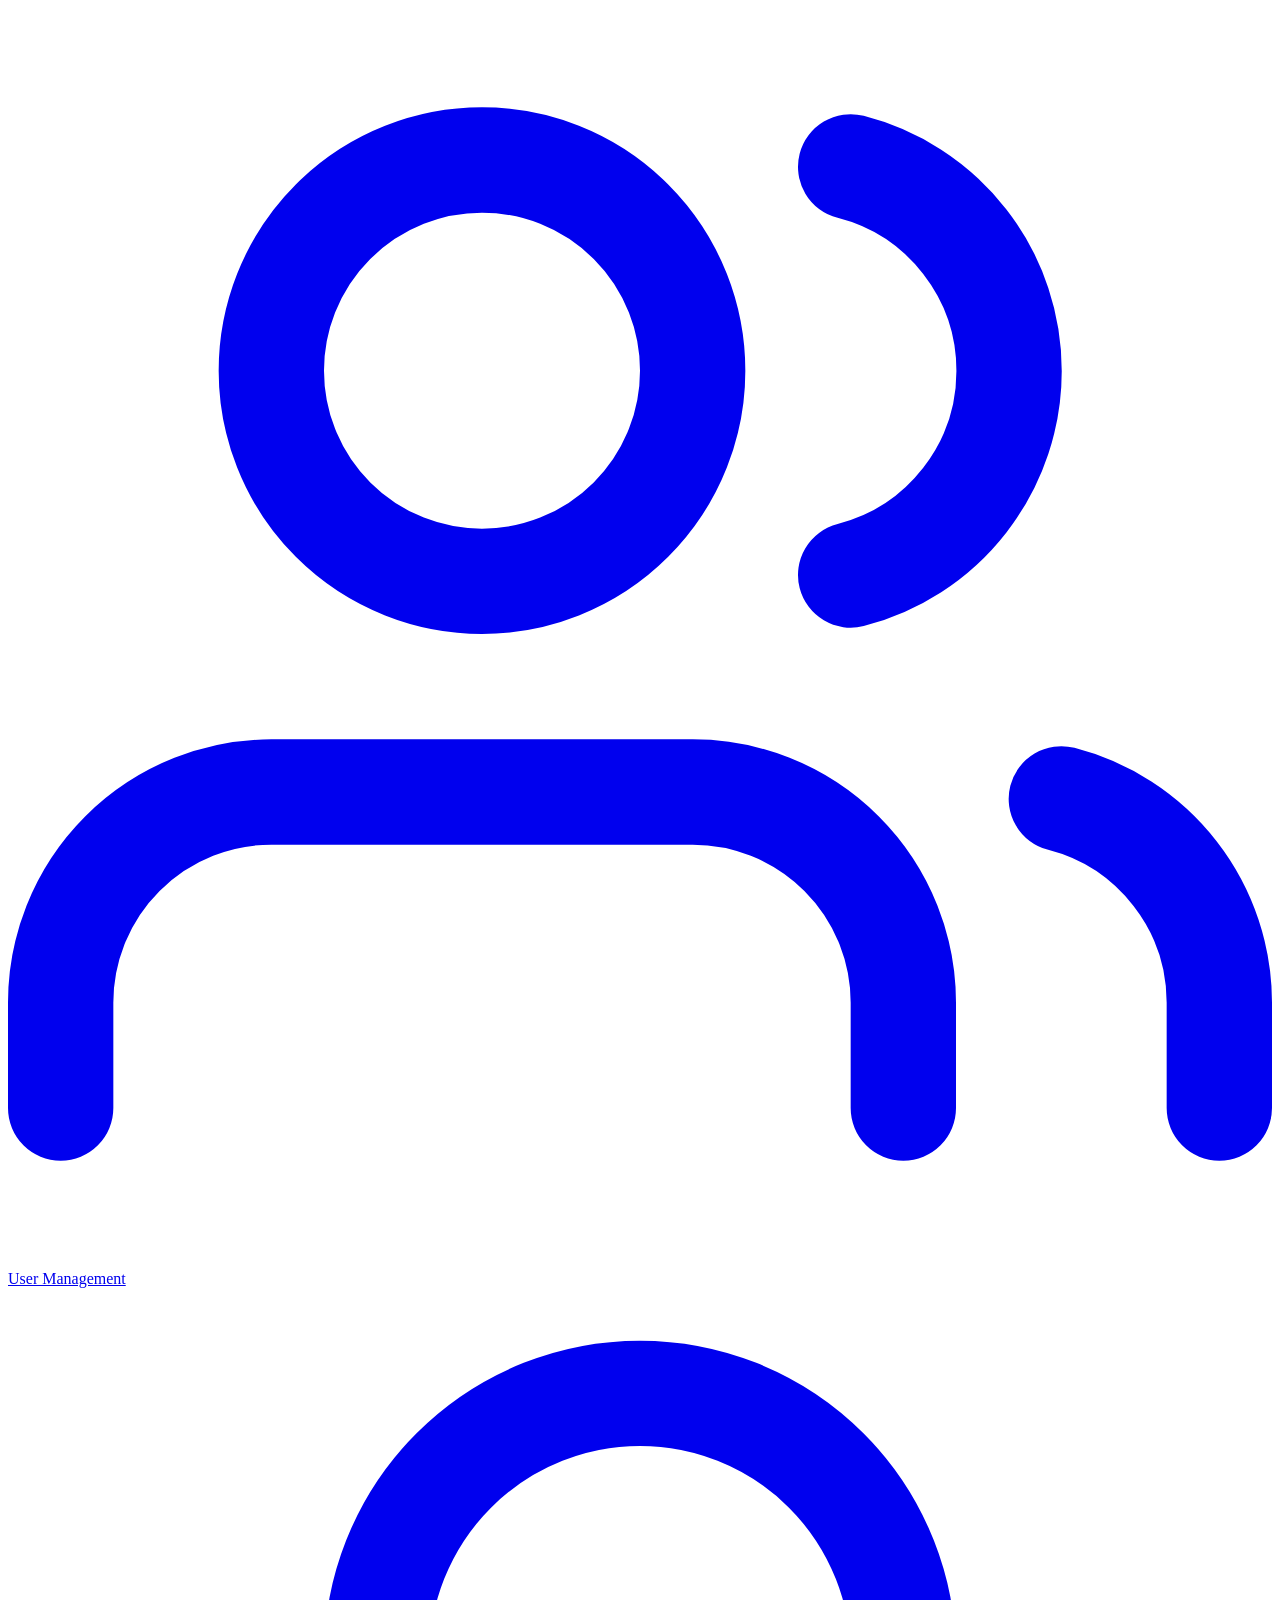
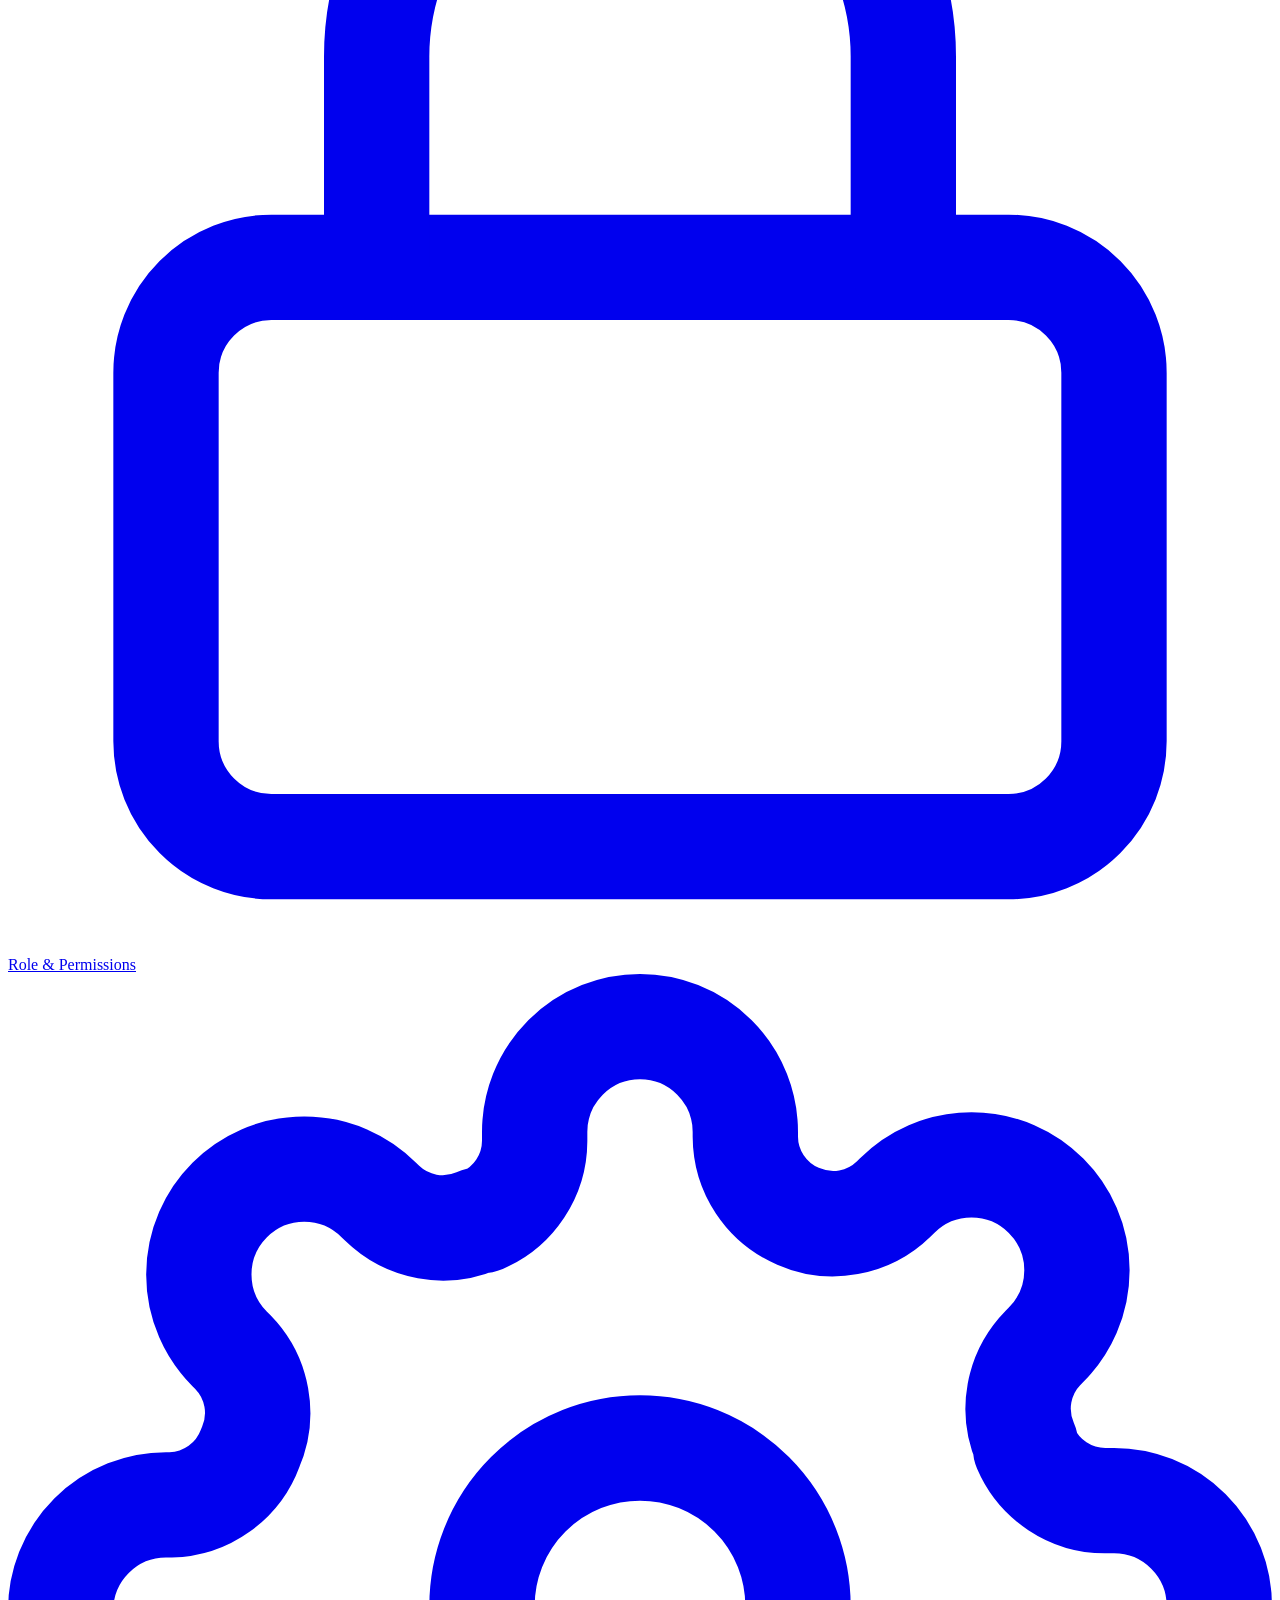
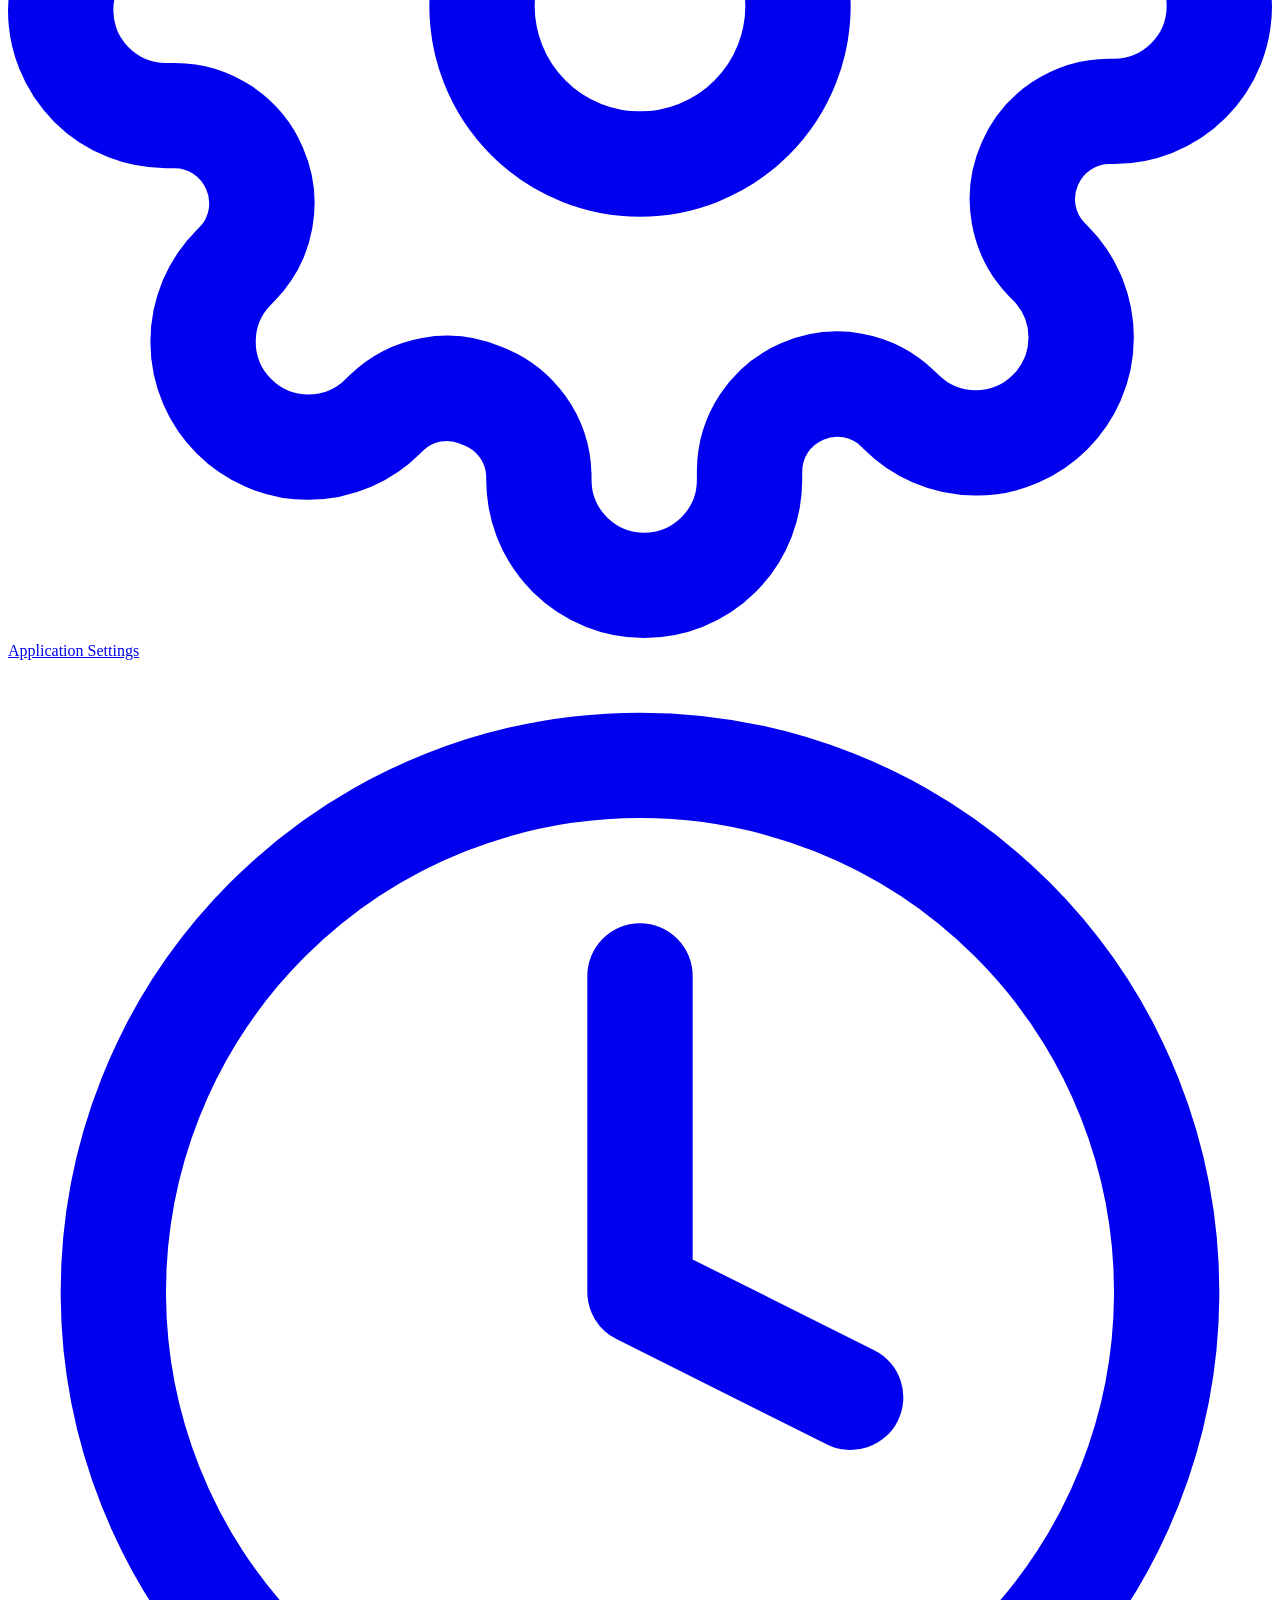
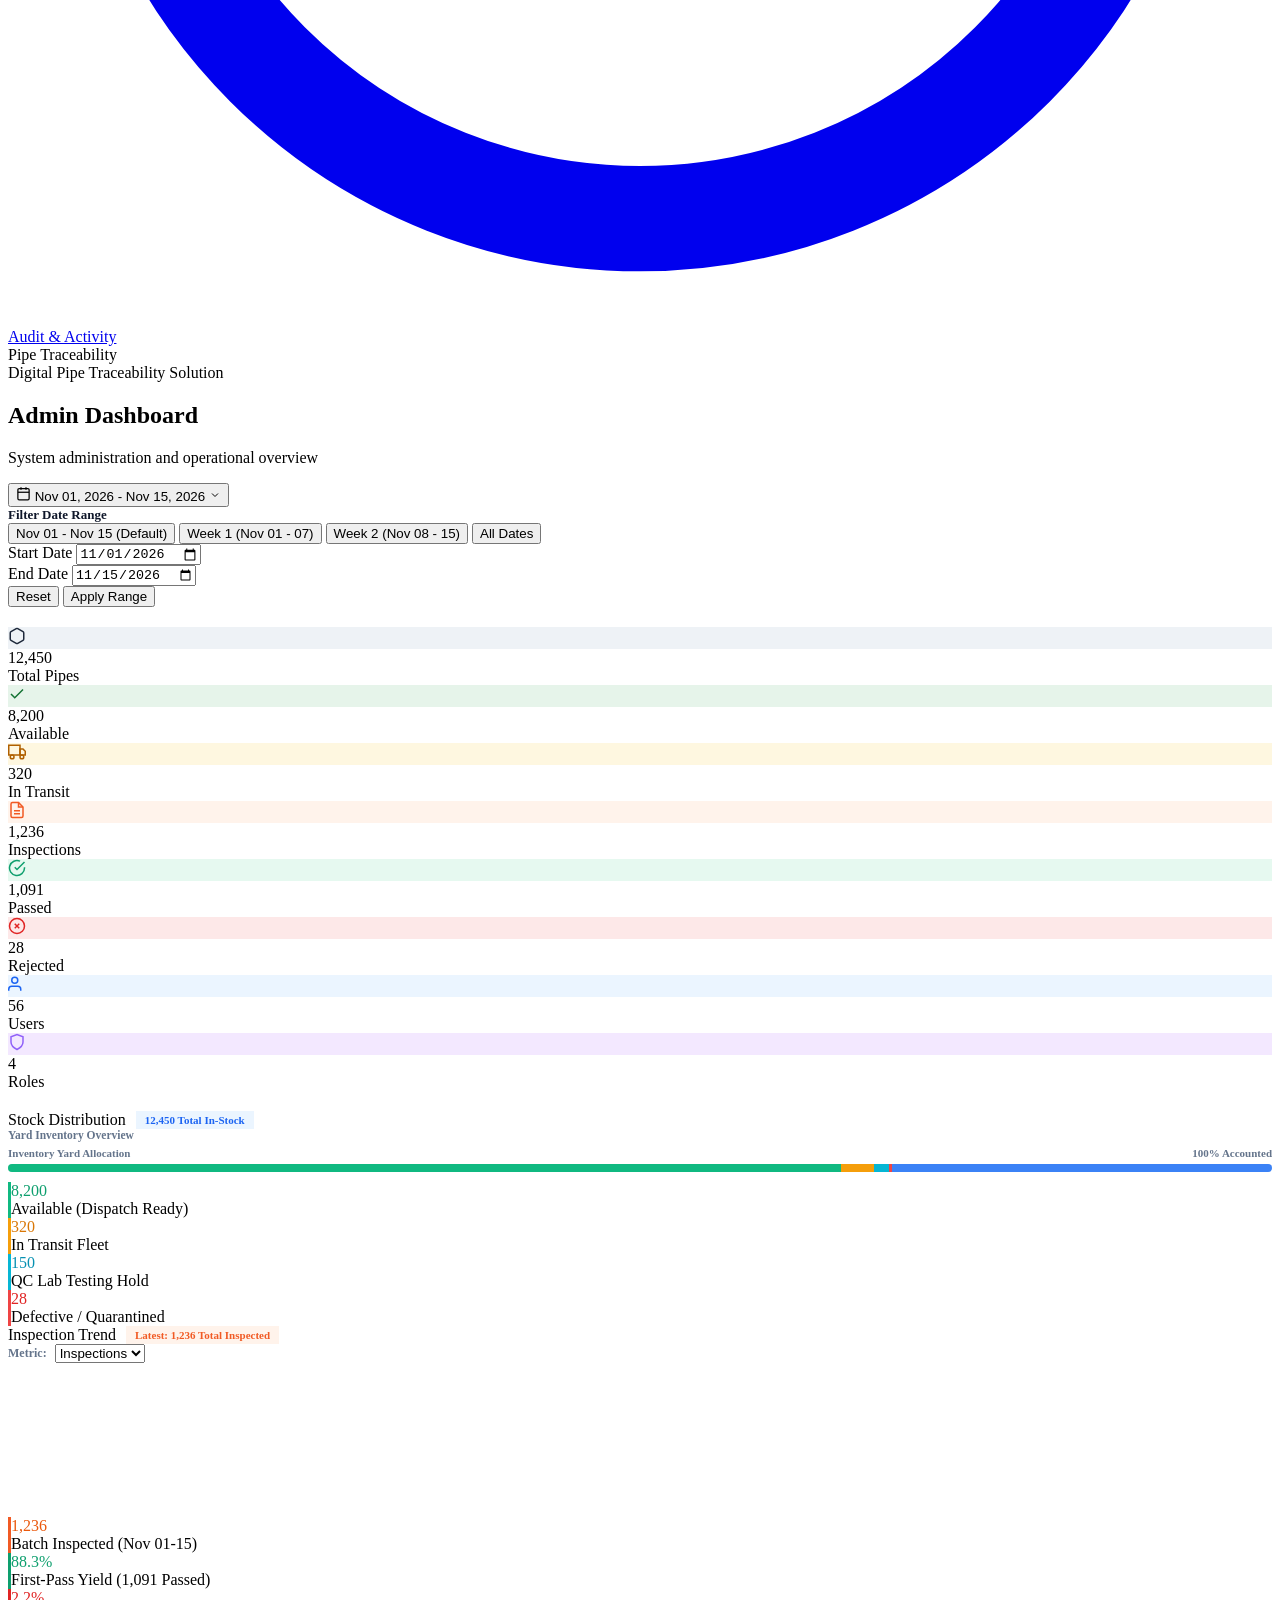
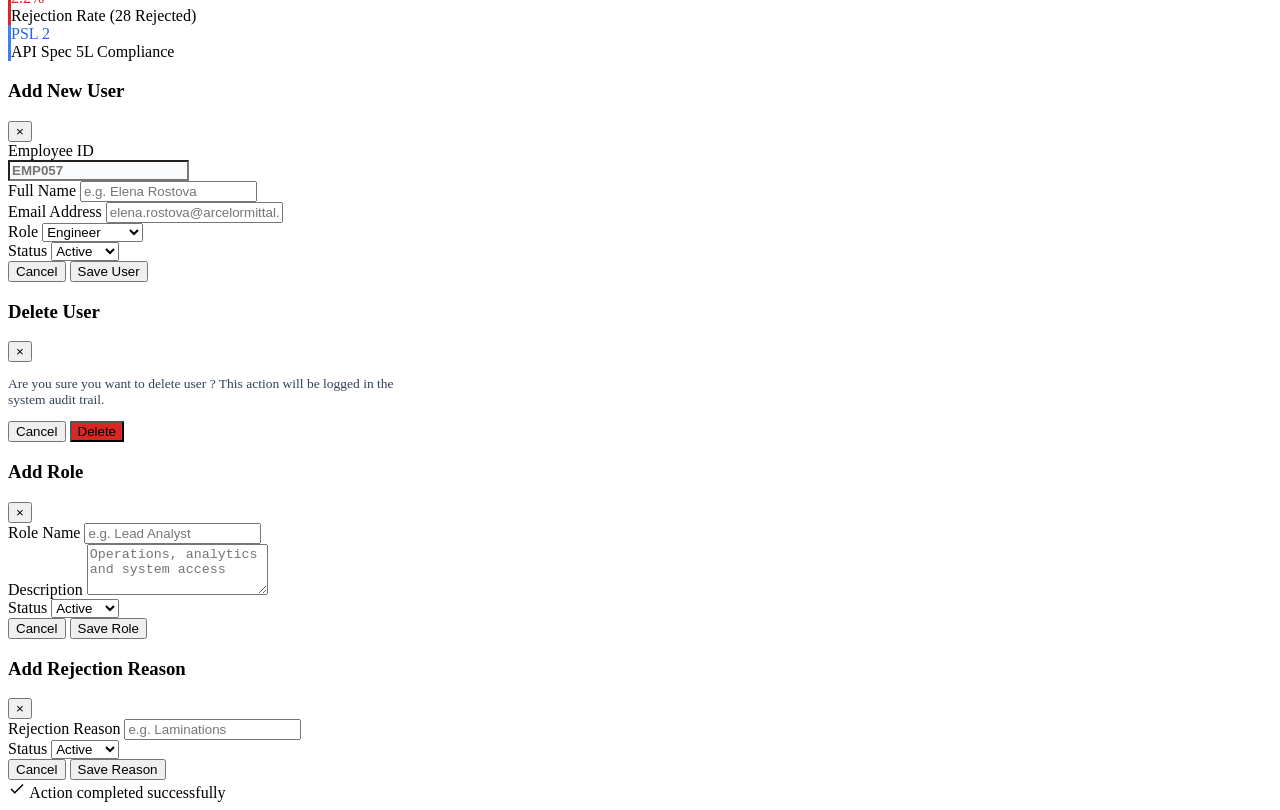
==== commit e4f0b09c: "Fix permission and settings persistence endpoints, enhance dashboard viewport layout, and remove dup" ====
--- a/wwwroot/index.html
+++ b/wwwroot/index.html
@@ -292,16 +292,56 @@
           </div>
         </div>
 
-        <!-- Dashboard Visual Row 1: Stock Distribution + Inspection Trend -->
+        <!-- Dashboard Visual Row: Stock Distribution + Inspection Trend (Full Viewport Fill) -->
         <div class="dashboard-grid-row">
           <!-- Donut Card -->
           <div class="card chart-card">
             <div class="chart-card-header">
-              <div class="chart-card-title">Stock Distribution</div>
-            </div>
+              <div style="display: flex; align-items: center; gap: 10px;">
+                <div class="chart-card-title">Stock Distribution</div>
+                <span class="badge" style="background-color: #EBF5FF; color: #1C64F2; font-size: 11px; font-weight: 700; padding: 3px 9px;">12,450 Total In-Stock</span>
+              </div>
+              <div style="font-size: 11.5px; color: #64748B; font-weight: 600;">Yard Inventory Overview</div>
+            </div>
+
             <div class="donut-chart-container">
               <div id="donutSvgWrap" class="donut-svg-wrap"></div>
               <div id="donutLegendList" class="donut-legend-list"></div>
+            </div>
+
+            <!-- Segmented ratio visual bar -->
+            <div id="stockRatioBarWrap" style="margin: 6px 0 10px 0;">
+              <div style="display: flex; justify-content: space-between; font-size: 11px; color: #64748B; font-weight: 600; margin-bottom: 5px;">
+                <span>Inventory Yard Allocation</span>
+                <span>100% Accounted</span>
+              </div>
+              <div id="stockRatioBar" style="display: flex; height: 8px; border-radius: 4px; overflow: hidden; background: #E2E8F0;">
+                <div style="width: 65.9%; background: #10B981;" title="Available: 65.9%"></div>
+                <div style="width: 2.6%; background: #F59E0B;" title="In Transit: 2.6%"></div>
+                <div style="width: 1.2%; background: #06B6D4;" title="Inspection: 1.2%"></div>
+                <div style="width: 0.2%; background: #EF4444;" title="Rejected: 0.2%"></div>
+                <div style="width: 30.1%; background: #3B82F6;" title="Other: 30.1%"></div>
+              </div>
+            </div>
+
+            <!-- Stock Bottom Metric Strip -->
+            <div class="card-footer-metrics-grid">
+              <div class="footer-metric-pill" style="border-left: 3px solid #10B981;">
+                <div class="fmp-val" style="color: #0E9F6E;">8,200</div>
+                <div class="fmp-lbl">Available (Dispatch Ready)</div>
+              </div>
+              <div class="footer-metric-pill" style="border-left: 3px solid #F59E0B;">
+                <div class="fmp-val" style="color: #D97706;">320</div>
+                <div class="fmp-lbl">In Transit Fleet</div>
+              </div>
+              <div class="footer-metric-pill" style="border-left: 3px solid #06B6D4;">
+                <div class="fmp-val" style="color: #0891B2;">150</div>
+                <div class="fmp-lbl">QC Lab Testing Hold</div>
+              </div>
+              <div class="footer-metric-pill" style="border-left: 3px solid #EF4444;">
+                <div class="fmp-val" style="color: #E02424;">28</div>
+                <div class="fmp-lbl">Defective / Quarantined</div>
+              </div>
             </div>
           </div>
 
@@ -310,7 +350,7 @@
             <div class="chart-card-header">
               <div style="display: flex; align-items: center; gap: 10px;">
                 <div class="chart-card-title">Inspection Trend</div>
-                <span id="trendMetricBadge" class="badge" style="background-color: #FFF3EB; color: #F15A24; font-size: 11px; font-weight: 700; padding: 3px 9px;">1,236 Inspections</span>
+                <span id="trendMetricBadge" class="badge" style="background-color: #FFF3EB; color: #F15A24; font-size: 11px; font-weight: 700; padding: 3px 9px;">Latest: 1,236 Total Inspected</span>
               </div>
               <div style="display: flex; align-items: center; gap: 8px;">
                 <label for="trendMetricSelect" style="font-size: 12px; color: #64748B; font-weight: 600;">Metric:</label>
@@ -321,8 +361,29 @@
                 </select>
               </div>
             </div>
+
             <div class="trend-svg-container">
               <svg id="trendChartSvg"></svg>
+            </div>
+
+            <!-- Inspection Trend Bottom Metric Strip -->
+            <div class="card-footer-metrics-grid">
+              <div class="footer-metric-pill" style="border-left: 3px solid #F15A24;">
+                <div class="fmp-val" style="color: #EA580C;">1,236</div>
+                <div class="fmp-lbl">Batch Inspected (Nov 01-15)</div>
+              </div>
+              <div class="footer-metric-pill" style="border-left: 3px solid #0E9F6E;">
+                <div class="fmp-val" style="color: #0E9F6E;">88.3%</div>
+                <div class="fmp-lbl">First-Pass Yield (1,091 Passed)</div>
+              </div>
+              <div class="footer-metric-pill" style="border-left: 3px solid #E02424;">
+                <div class="fmp-val" style="color: #E02424;">2.2%</div>
+                <div class="fmp-lbl">Rejection Rate (28 Rejected)</div>
+              </div>
+              <div class="footer-metric-pill" style="border-left: 3px solid #3B82F6;">
+                <div class="fmp-val" style="color: #2563EB;">PSL 2</div>
+                <div class="fmp-lbl">API Spec 5L Compliance</div>
+              </div>
             </div>
           </div>
         </div>
@@ -1139,33 +1200,6 @@
     </div>
   </div>
 
-  <!-- Add / Edit Rejection Reason Modal -->
-  <div id="rejectionReasonModal" class="modal-overlay">
-    <div class="modal-dialog" style="max-width: 420px;">
-      <div class="modal-header">
-        <h3 id="rejectionReasonModalTitle" class="modal-title">Add Rejection Reason</h3>
-        <button class="modal-close-btn" onclick="closeRejectionReasonModal()">&times;</button>
-      </div>
-      <div class="modal-body">
-        <div class="form-group-item">
-          <label class="form-label">Rejection Reason</label>
-          <input type="text" id="rejectionReasonNameInput" class="form-control" placeholder="e.g. Laminations" required>
-        </div>
-        <div class="form-group-item">
-          <label class="form-label">Status</label>
-          <select id="rejectionReasonStatusSelect" class="form-control">
-            <option value="Active" selected>Active</option>
-            <option value="Inactive">Inactive</option>
-          </select>
-        </div>
-      </div>
-      <div class="modal-footer">
-        <button class="btn btn-outline" onclick="closeRejectionReasonModal()">Cancel</button>
-        <button class="btn btn-primary" onclick="saveRejectionReasonModal()">Save Reason</button>
-      </div>
-    </div>
-  </div>
-
   <!-- Help / Info Modal with Logo 
   <div id="helpModal" class="modal-overlay">
     <div class="modal-dialog" style="max-width: 550px;">
